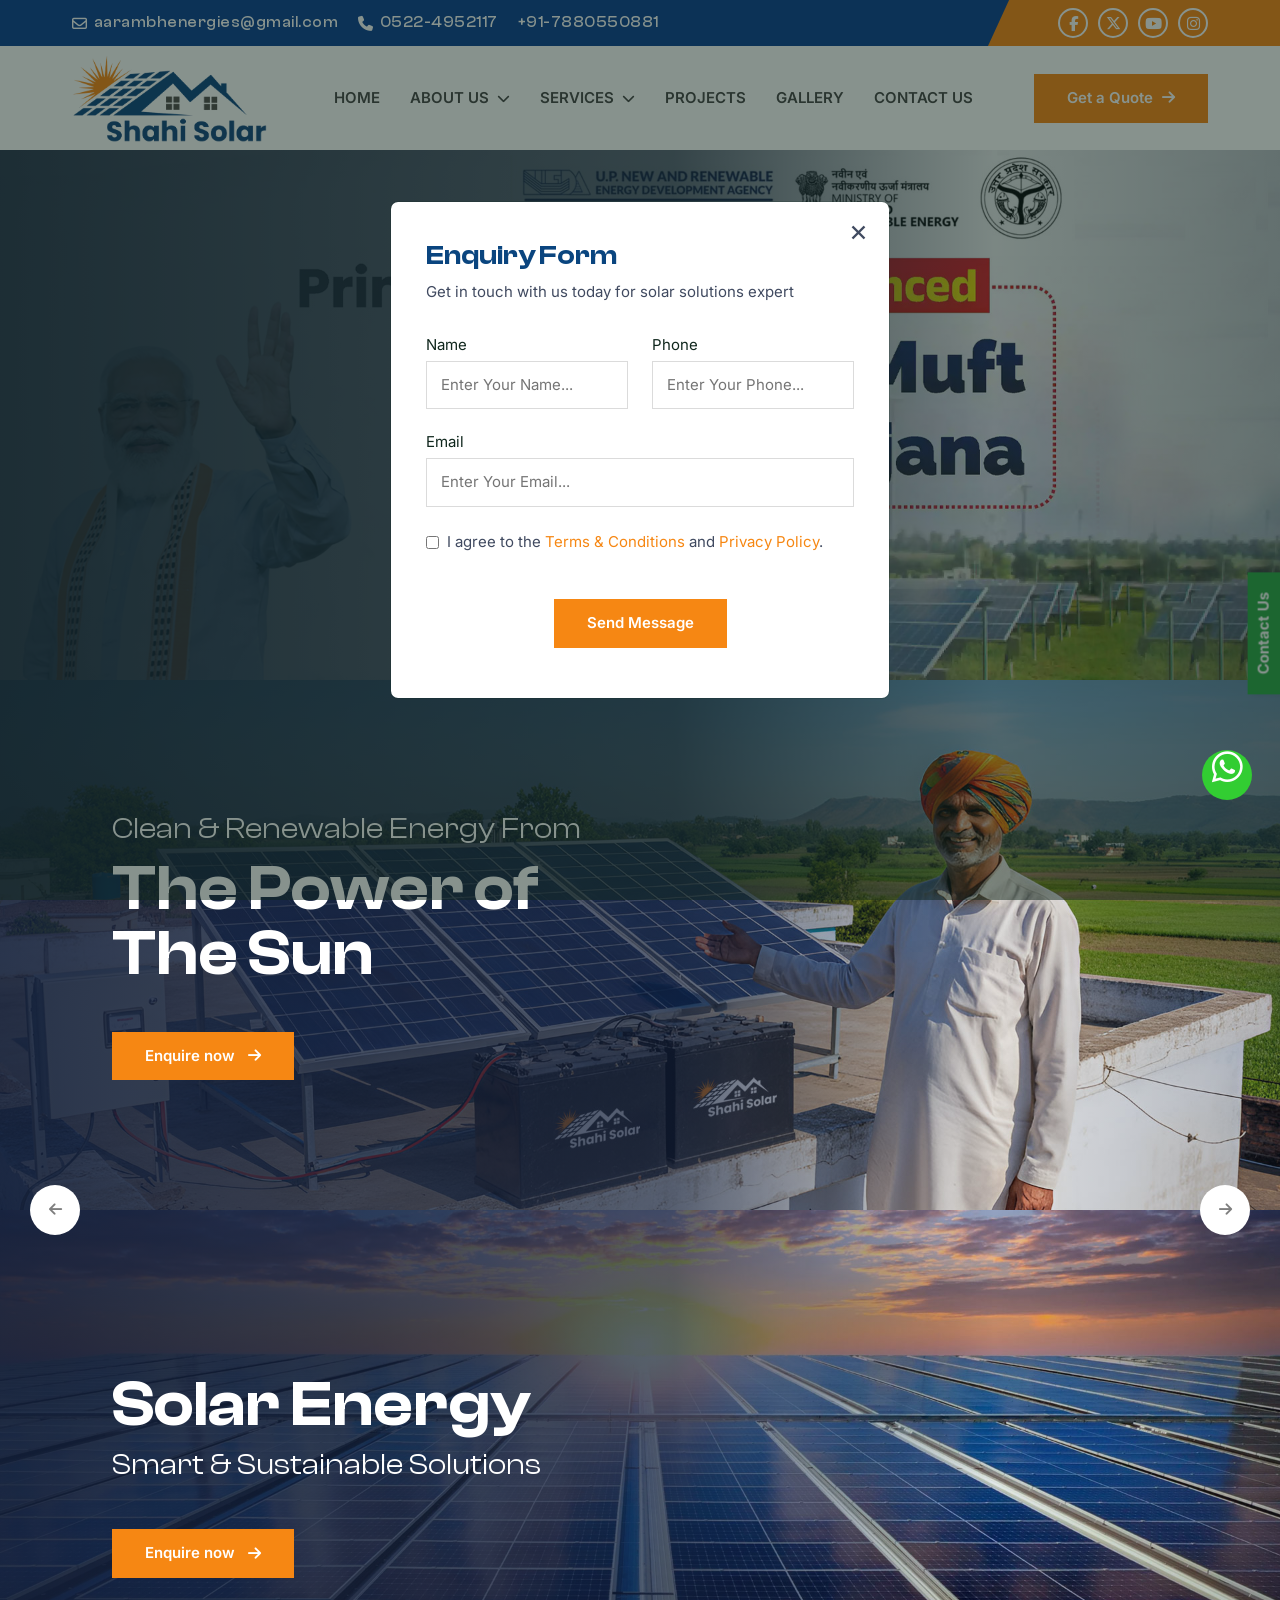
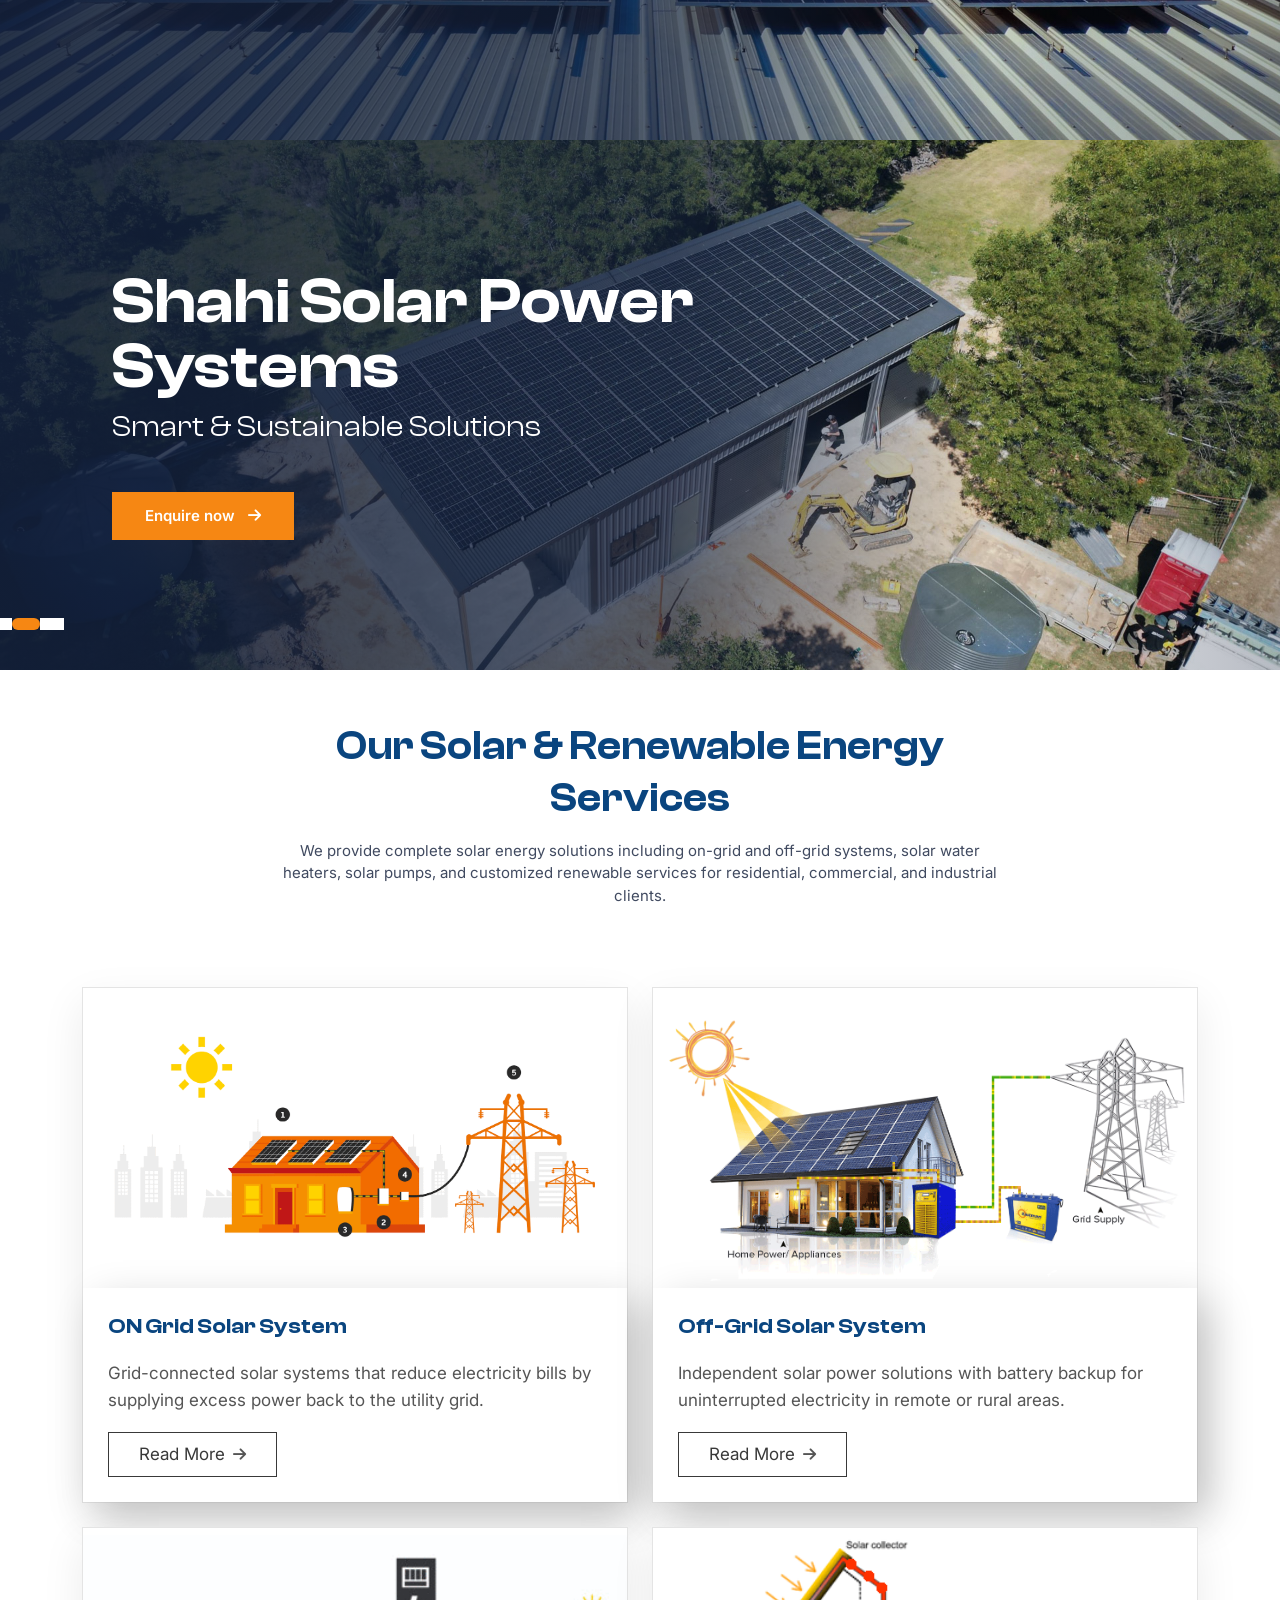
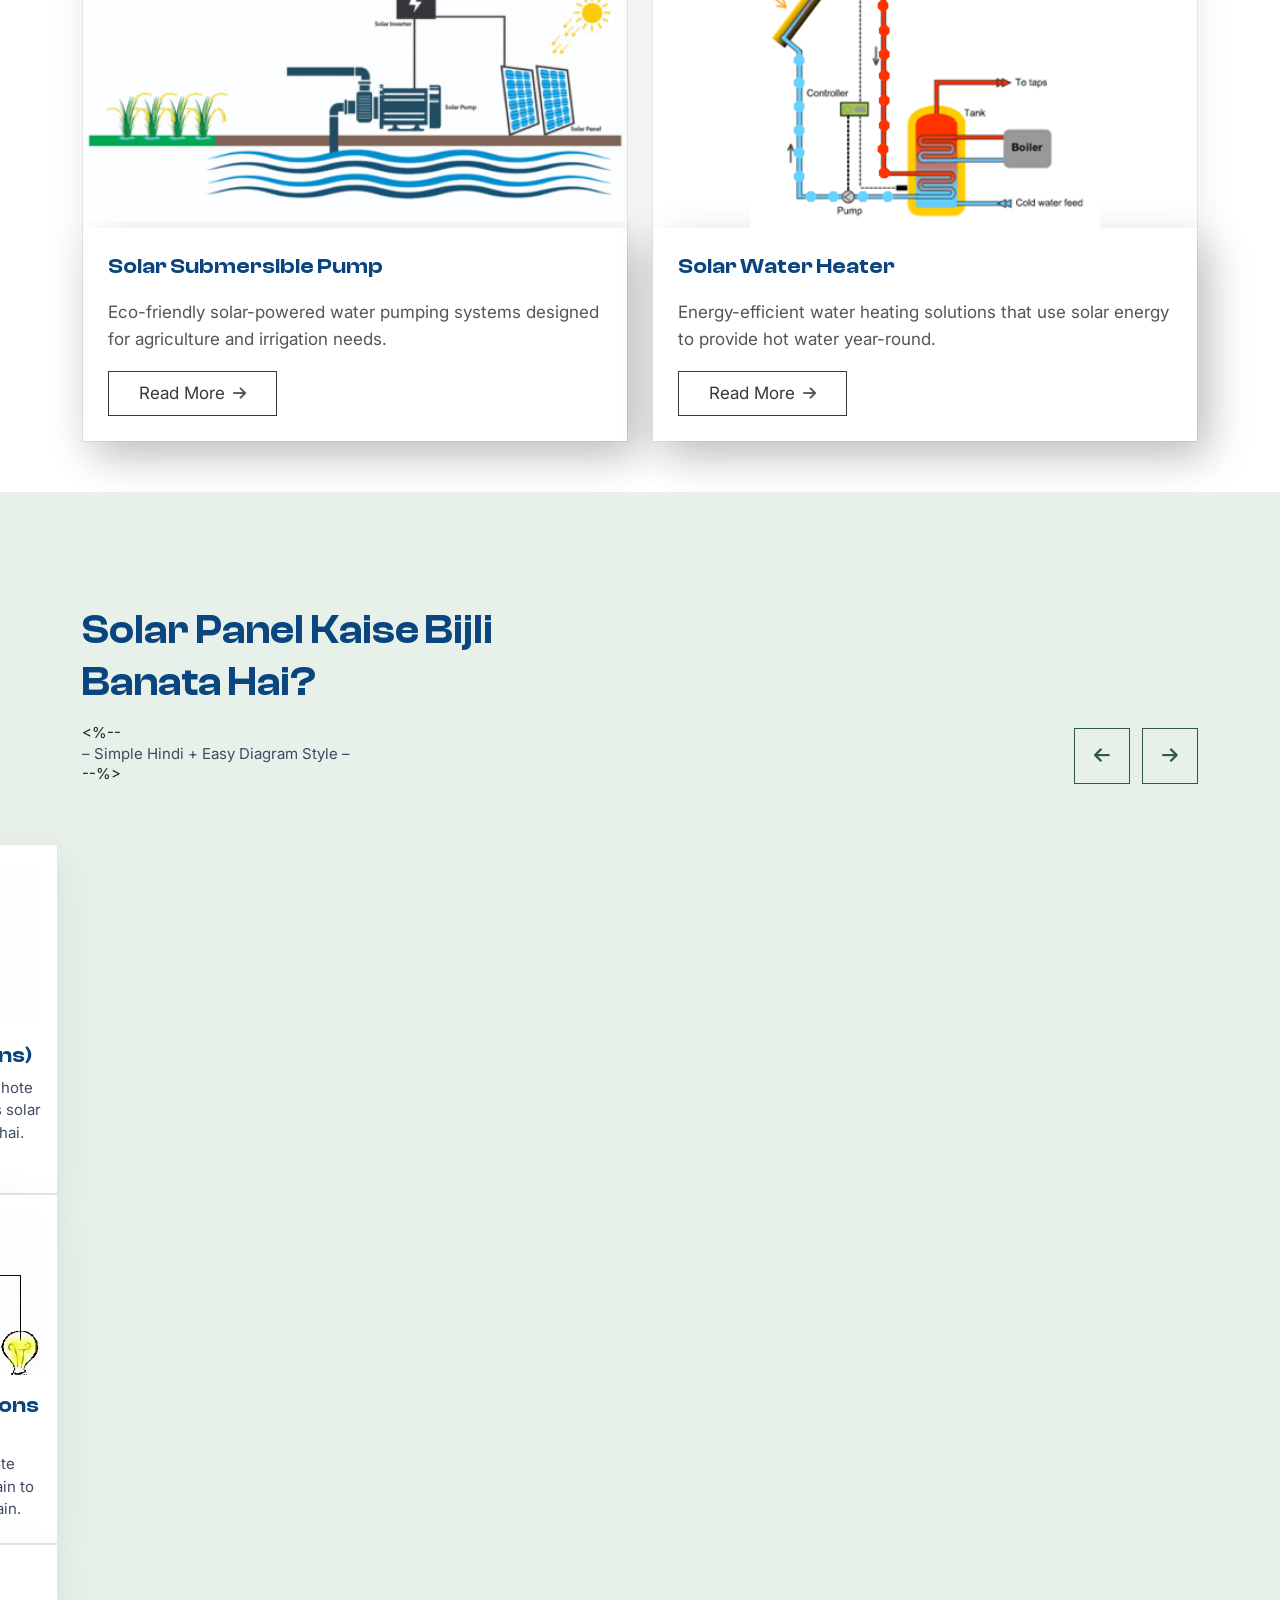
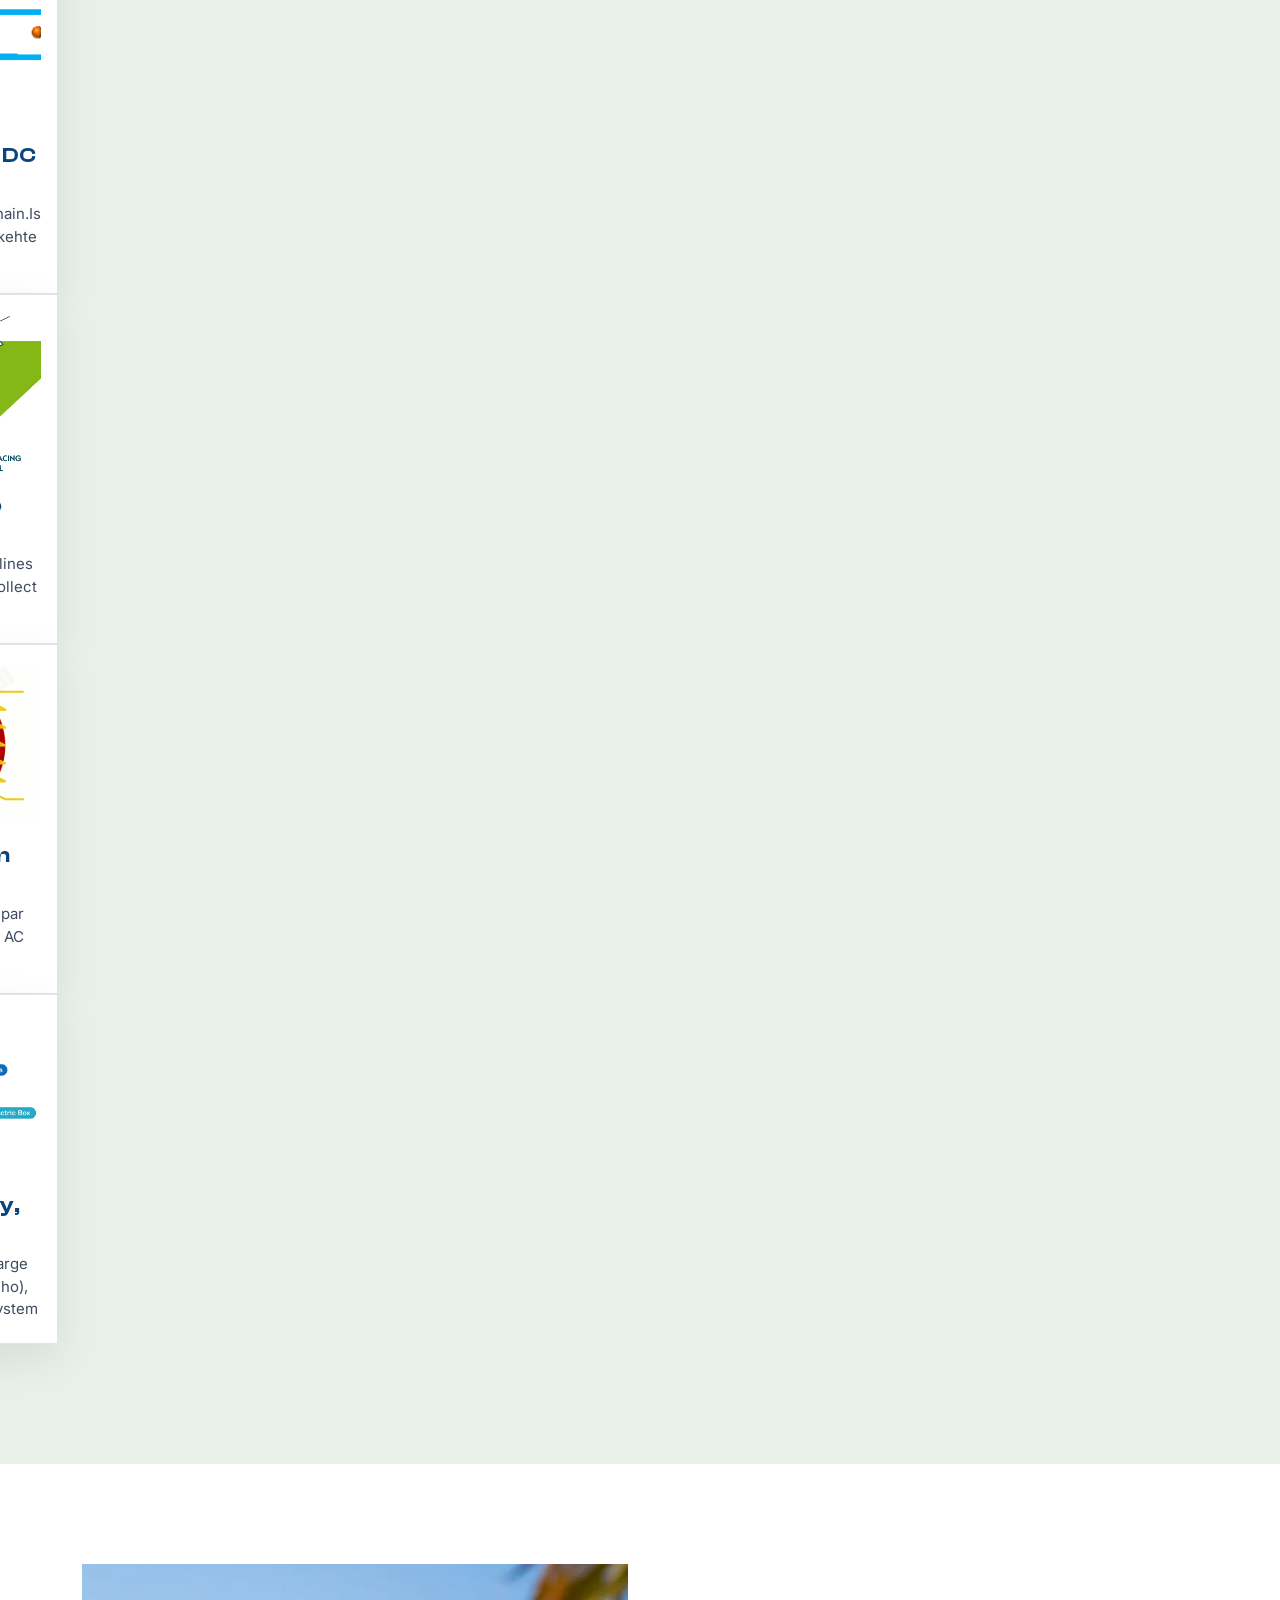
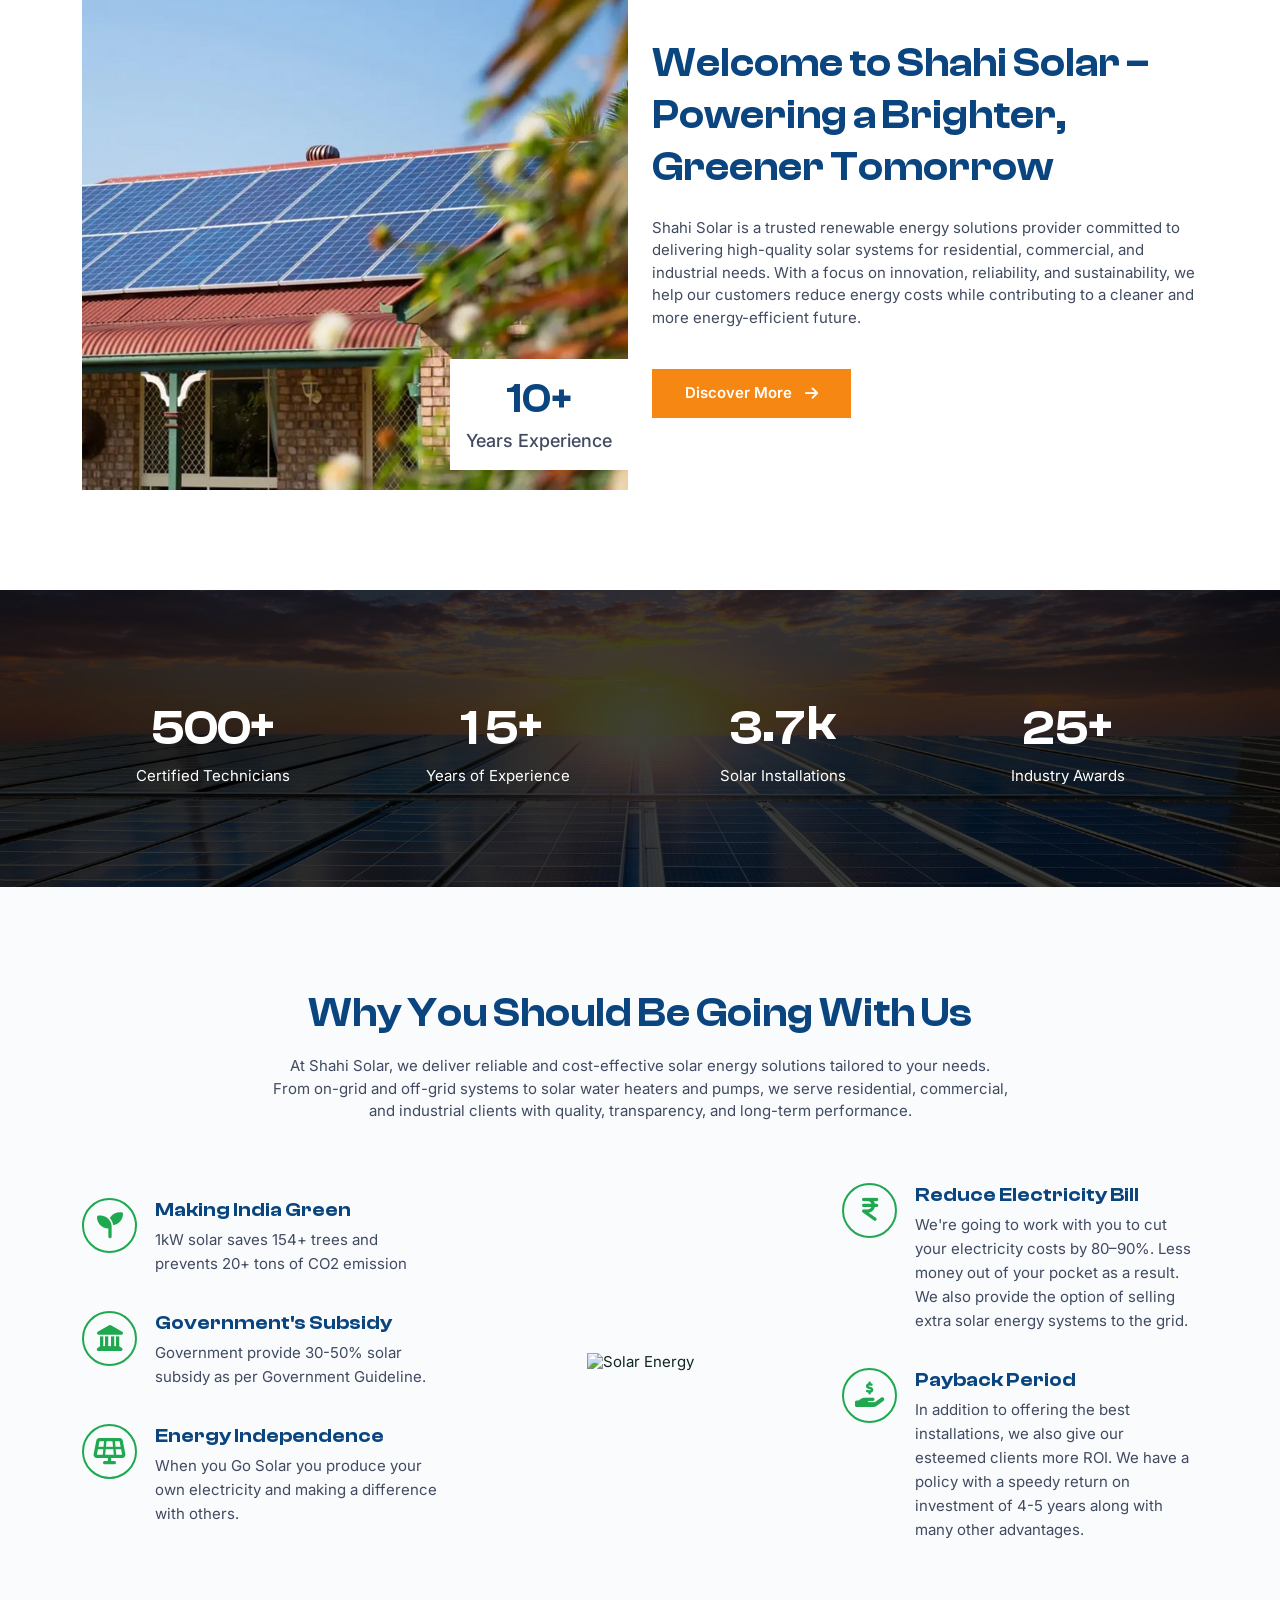
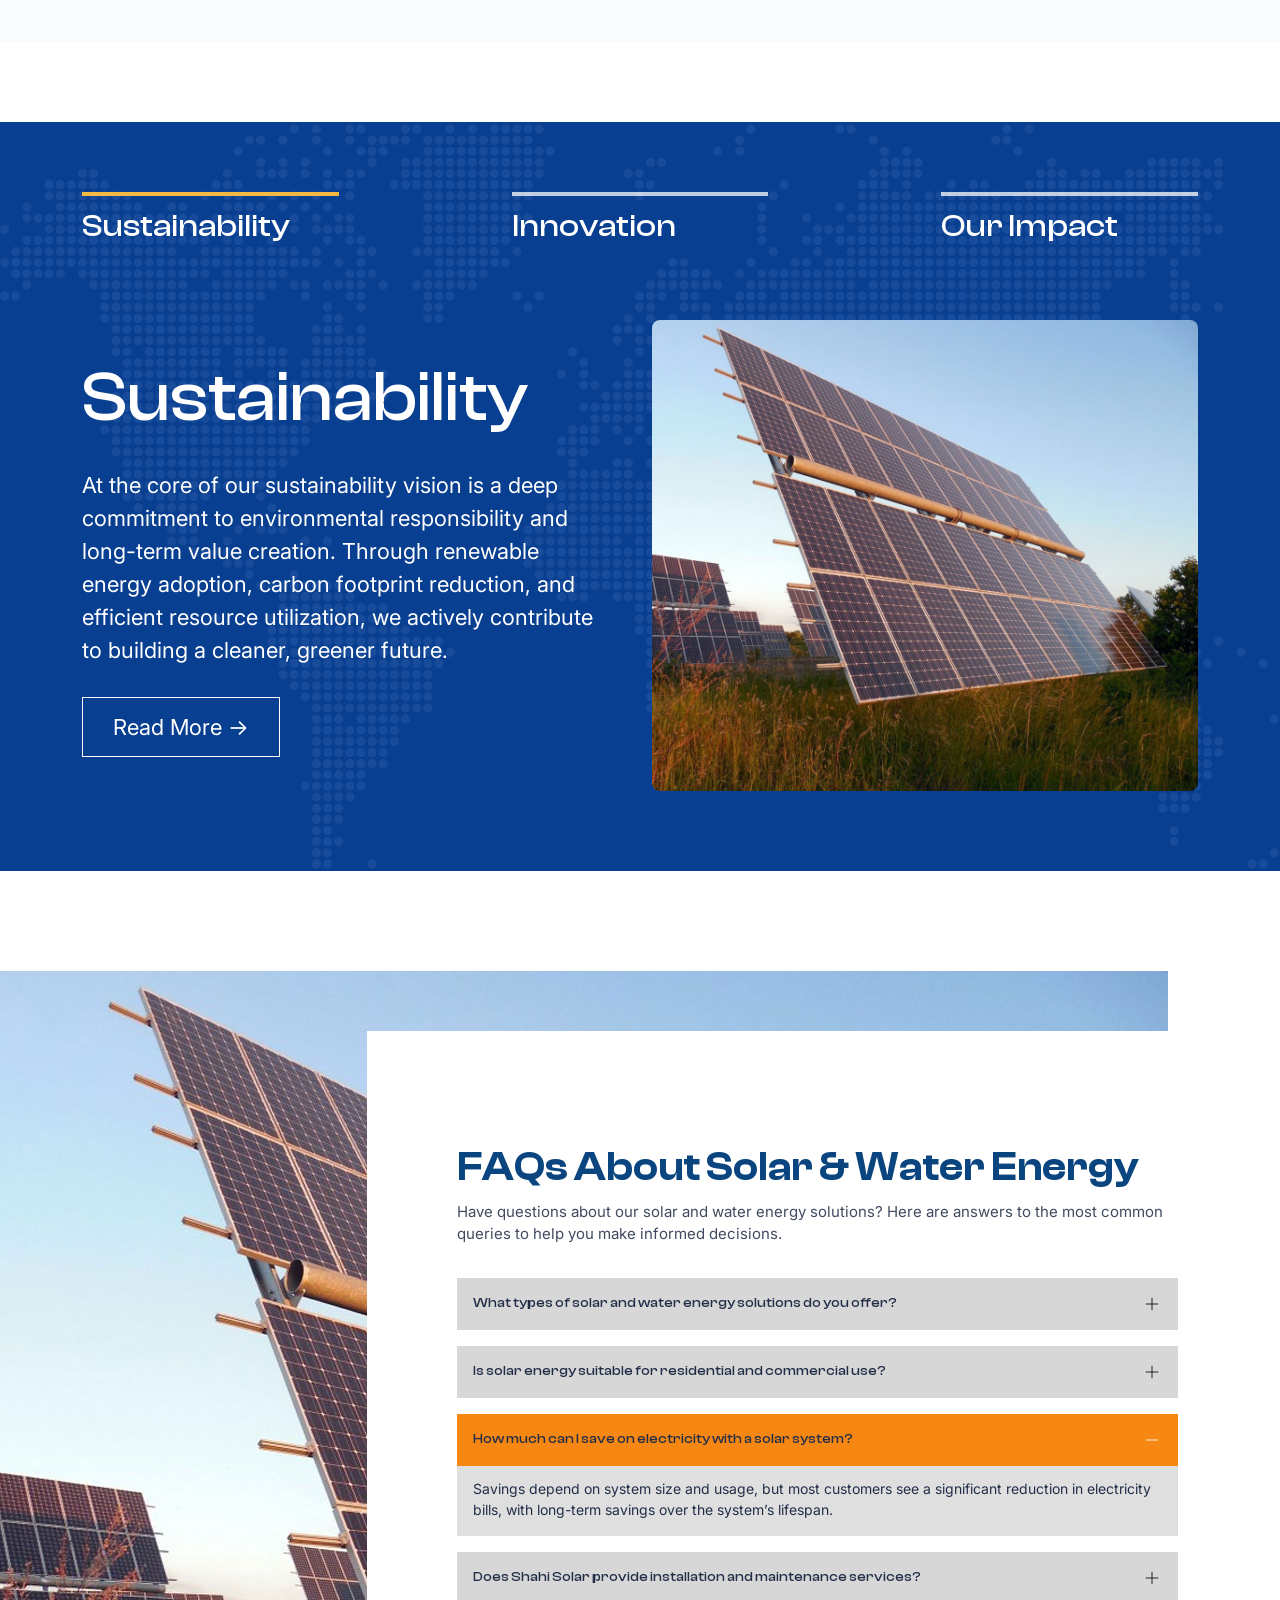
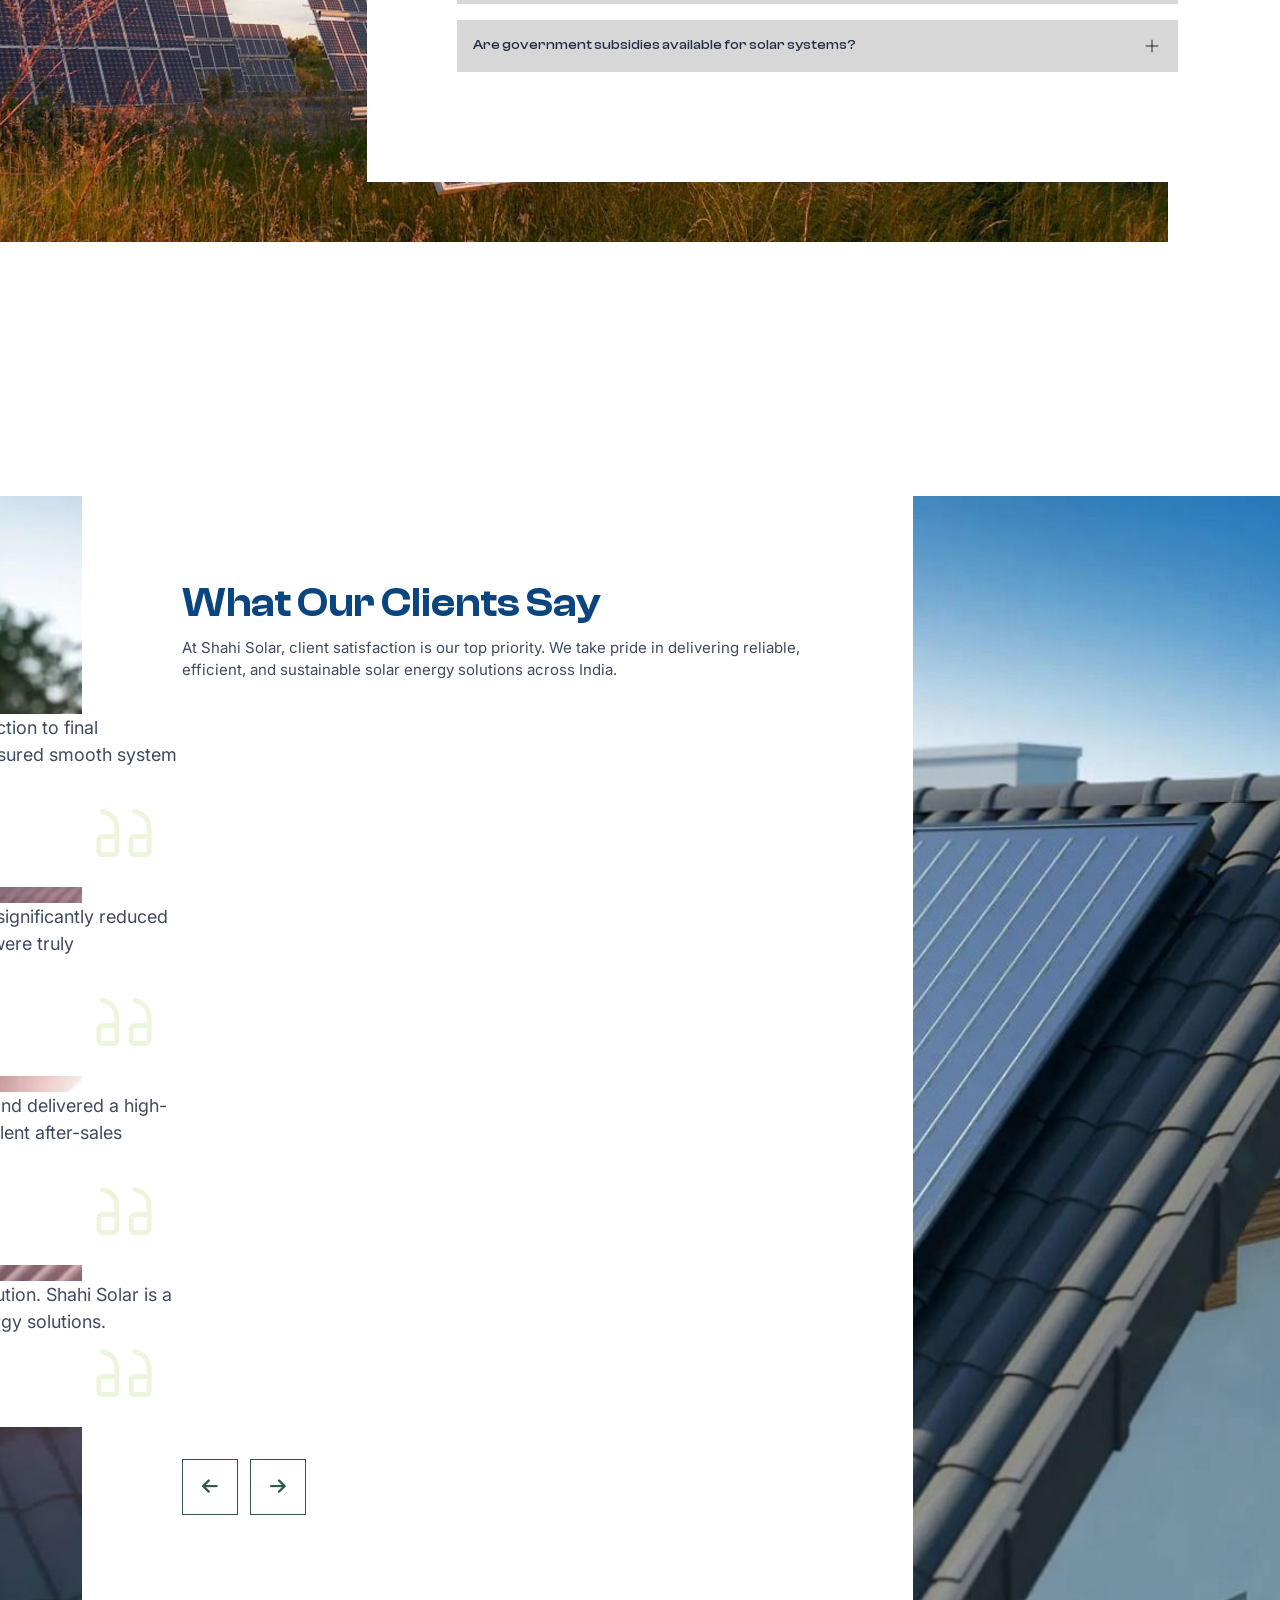
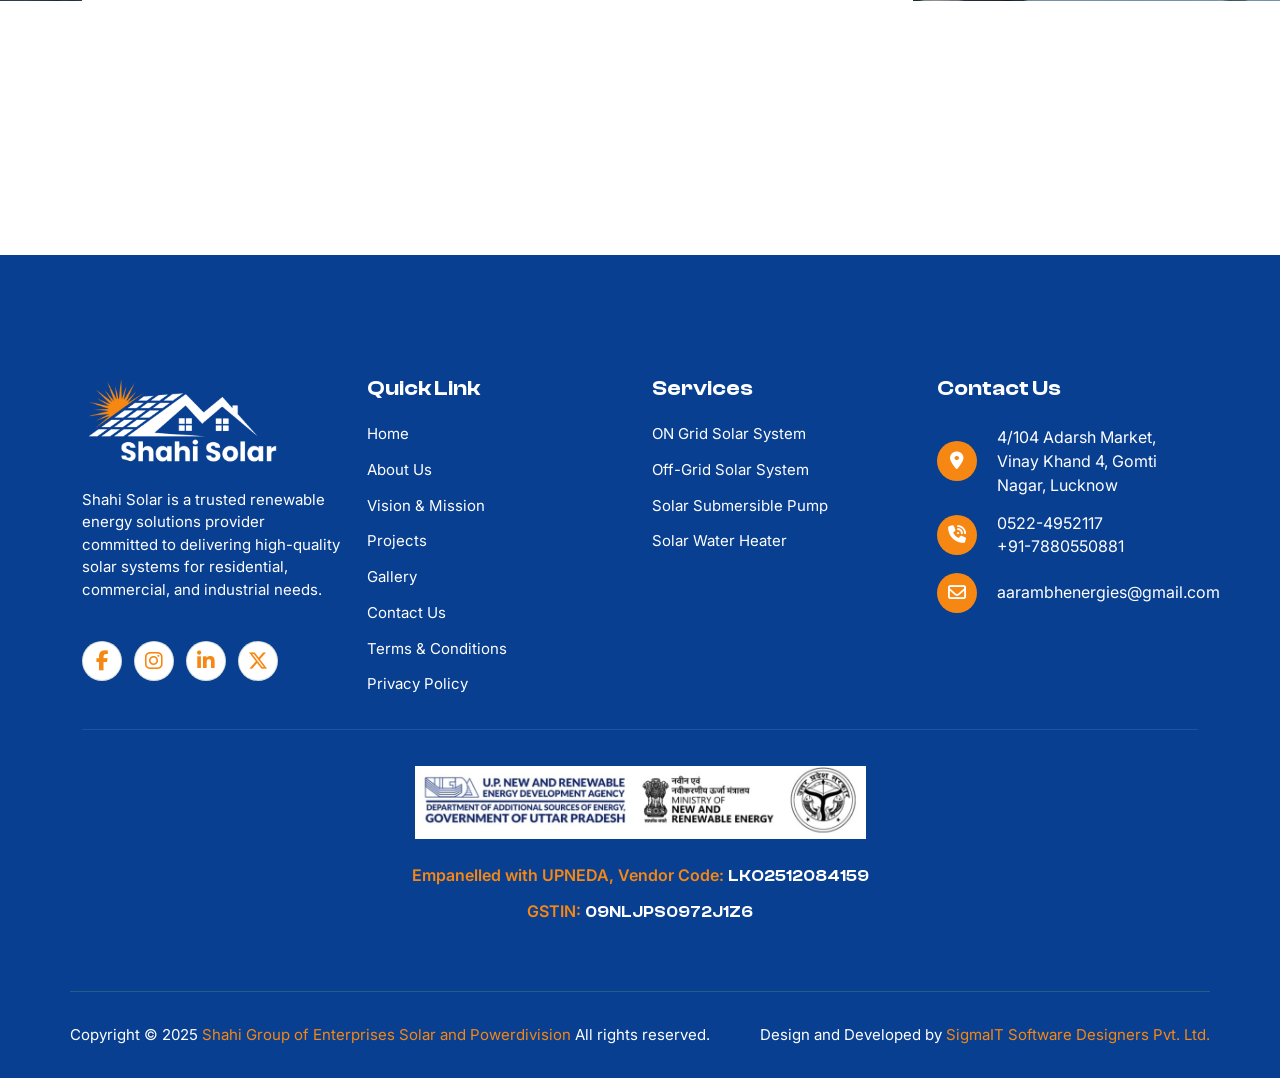
==== index.html @ 545a9888 "Rename Index.html to index.html" ====
﻿
<head>

    <meta charset="utf-8">

    <meta name="viewport"
          content="width=device-width, initial-scale=1">

    <title>Shahi Solar</title>

    <link rel="shortcut icon"
          href="assets/images/logo/logo.png"
          type="image/x-icon">


    <!-- CSS -->
    <link rel="stylesheet"
          href="assets/fonts/tabler.min.css">

    <link rel="stylesheet"
          href="assets/css/swiper.min.css">

    <link rel="stylesheet"
          href="assets/css/odometer.min.css">

    <link rel="stylesheet"
          href="assets/css/magnific-popup.css">

    <link rel="stylesheet"
          href="assets/css/nice-select2.css">

    <link rel="stylesheet"
          href="assets/css/style.css">


    <!-- Google Font -->
    <link rel="preconnect"
          href="https://fonts.googleapis.com">

    <link rel="preconnect"
          href="https://fonts.gstatic.com"
          crossorigin>

    <link href="https://fonts.googleapis.com/css2?family=Poppins:ital,wght@0,100;0,200;0,300;0,400;0,500;0,600;0,700;0,800;0,900;1,100;1,200;1,300;1,400;1,500;1,600;1,700;1,800;1,900&display=swap"
          rel="stylesheet">


    <!-- Font Awesome -->
    <link rel="stylesheet"
          href="https://cdnjs.cloudflare.com/ajax/libs/font-awesome/6.5.1/css/all.min.css">


    <style>

        button.close {
            position: absolute;
            right: 15px;
            font-size: 30px;
            top: 5px;
            z-index: 9;
        }

    </style>

</head>
<body>
        
      
    <div id="header"></div>
    <div class="left-sidebar-overlay"></div>


    <section class="banner-four position-relative overflow-x-hidden">
        <div class="container-fluid px-0 position-relative">

            <div class="swiper hero4-slider">
                <div class="swiper-wrapper">


                    <div class="swiper-slide" style="background-image: url(assets/images/slider/hero-0.jpg)">
                        <div class="slide-content one">
                            <div class="container">
                                <div class="row">
                                    <div class="col-12 d-flex justify-content-between align-items-end gap-3 flex-wrap flex-sm-nowrap">
                                        <h2 class="subheading-4 order-2 fw-normal order-md-1 fade_up_anim"></h2>
                                    </div>
                                    <div class="col-12">
                                        <h2 class="heading-4 fade_up_anim" data-delay=".3"></h2>
                                    </div>
                                </div>
                            </div>
                        </div>
                    </div>


                    <div class="swiper-slide" style="background-image: url(assets/images/slider/hero-1.jpg)">
                        <div class="slide-content one">
                            <div class="container">
                                <div class="row">
                                    <div class="col-12 d-flex justify-content-between align-items-end gap-3 flex-wrap flex-sm-nowrap">
                                        <h2 class="subheading-4 order-2 fw-normal order-md-1 fade_up_anim">Clean & Renewable Energy From
                                        </h2>
                                    </div>
                                    <div class="col-12">
                                        <h2 class="heading-4 fade_up_anim" data-delay=".3">The Power of<br />
                                            The Sun
                                        </h2>


                                        <br />
                                        <br />
                                        <button class="primary-btn" onclick="$('#enquiryModal').modal('show')">Enquire now <i class="fa-solid fa-arrow-right"></i></button>


                                    </div>
                                </div>
                            </div>
                        </div>
                    </div>




                    <div class="swiper-slide" style="background-image: url(assets/images/slider/hero-2.jpg)">
                        <div class="slide-content two">
                            <div class="container">
                                <div class="row">
                                    <div class="col-12">
                                        <h2 class="heading-4 order-2 order-md-1 fade_up_anim">Solar Energy
                                        </h2>
                                    </div>
                                    <div class="col-12">
                                        <h2 class="subheading-4 fade_up_anim fw-normal" data-delay=".3">Smart & Sustainable Solutions
                                        </h2>
                                        <br />
                                        <br />
                                         <button class="primary-btn" onclick="$('#enquiryModal').modal('show')">Enquire now <i class="fa-solid fa-arrow-right"></i></button>
                                    </div>
                                </div>
                            </div>
                        </div>
                    </div>

                    <div class="swiper-slide" style="background-image: url(assets/images/slider/hero-3.jpg)">
                        <div class="slide-content three">
                            <div class="container">
                                <div class="row">
                                    <div class="col-12 d-flex align-items-center">
                                        <h2 class="heading-4_3 fade_up_anim">Shahi Solar Power<br />
                                            Systems
                                        </h2>
                                    </div>
                                    <div class="col-12">
                                        <h2 class="subheading-4 fade_up_anim fw-normal" data-delay=".3">Smart & Sustainable Solutions
                                        </h2>
                                        <br />
                                        <br />
                                         <button class="primary-btn" onclick="$('#enquiryModal').modal('show')">Enquire now <i class="fa-solid fa-arrow-right"></i></button>
                                    </div>
                                </div>
                            </div>
                        </div>
                    </div>

                </div>

                <div class="hero4-prev">
                    <i class="fa-solid fa-arrow-left"></i>
                </div>
                <div class="hero4-next">
                    <i class="fa-solid fa-arrow-right"></i>
                </div>

            </div>
            <div class="hero4-pagination"></div>

        </div>
    </section>
    <section class="space pb-0">
        <div class="container">
            <div class="row justify-content-center">
                <div class="col-lg-8">
                    <div class="section-title text-center mb-0">
                        <h2 class="mb-2 mb-xl-3 fade_up_anim">Our Solar & Renewable Energy Services</h2>
                        <p class="fade_up_anim" data-delay=".3">
                            We provide complete solar energy solutions including on-grid and off-grid systems,
                          solar water heaters, solar pumps, and customized renewable services for residential,
                          commercial, and industrial clients.
                        </p>
                    </div>
                </div>
            </div>
        </div>
    </section>

    <section class="services-area">
        <div class="container">
            <div class="row g-4">
                <div class="col-lg-6 col-md-6">
                    <div class="service-card">
                        <div class="service-img">
                            <img src="assets/images/services/ongrid.gif" alt="ON Grid Solar System">
                        </div>
                        <div class="service-content">
                            <h4>ON Grid Solar System</h4>
                            <p>
                                Grid-connected solar systems that reduce electricity bills by supplying excess power
                              back to the utility grid.
                            </p>
                            <a href="#" class="service-btn">Read More<i class="fa-solid fa-arrow-right"></i></a>
                        </div>
                    </div>
                </div>
                <div class="col-lg-6 col-md-6">
                    <div class="service-card">
                        <div class="service-img">
                            <img src="assets/images/services/off-grid-2.gif" width="100%" alt="Off Grid Solar System">
                        </div>
                        <div class="service-content">
                            <h4>Off-Grid Solar System</h4>
                            <p>
                                Independent solar power solutions with battery backup for uninterrupted electricity
                              in remote or rural areas.
                            </p>
                            <a href="#" class="service-btn">Read More<i class="fa-solid fa-arrow-right"></i></a>
                        </div>
                    </div>
                </div>
                <div class="col-lg-6 col-md-6">
                    <div class="service-card">
                        <div class="service-img">
                            <img src="assets/images/services/Solar-Water-Pump.gif" alt="Solar Submersible Pump">
                        </div>
                        <div class="service-content">
                            <h4>Solar Submersible Pump</h4>
                            <p>
                                Eco-friendly solar-powered water pumping systems designed for agriculture and irrigation needs.
                            </p>
                            <a href="#" class="service-btn">Read More<i class="fa-solid fa-arrow-right"></i></a>
                        </div>
                    </div>
                </div>
                <div class="col-lg-6 col-md-6">
                    <div class="service-card">
                        <div class="service-img">
                            <img src="assets/images/services/Water-heater.gif" alt="Solar Water Heater">
                        </div>
                        <div class="service-content">
                            <h4>Solar Water Heater</h4>
                            <p>
                                Energy-efficient water heating solutions that use solar energy to provide hot water year-round.
                            </p>
                            <a href="#" class="service-btn">Read More<i class="fa-solid fa-arrow-right"></i></a>
                        </div>
                    </div>
                </div>

            </div>
        </div>
    </section>
    <section class="services" id="services">

        <div class="container">
            <div class="row align-items-end g-3 gx-xl-4 section-title">
                <div class="col-lg-6">
                    <h2 class="mb-3 fade_up_anim">Solar Panel Kaise Bijli Banata Hai?</h2>
                    <%--     <p class="fade_up_anim" data-delay=".3">– Simple Hindi + Easy Diagram Style –</p>--%>
                </div>
                <div class="col-lg-6 d-flex justify-content-end">
                    <div class="btns">
                        <button class="service-prev"><i class="fa-solid fa-arrow-left"></i></button>
                        <button class="service-next"><i class="fa-solid fa-arrow-right"></i></button>

                    </div>
                </div>
            </div>
            <div class="swiper ServiceSwiper">
                <div class="swiper-wrapper">
                    <div class="swiper-slide">
                        <div class="service-card">
                            <img src="assets/images/gif1.gif" alt="" />
                            <h4>Sunlight = Energy (Photons)</h4>
                            <p>Sooraj ki roshni mein energy particles hote hain jise photons kehte hain.Ye photons solar panel par girte hi process shuru hoti hai.</p>

                        </div>
                    </div>
                    <div class="swiper-slide">
                        <div class="service-card">
                            <img src="assets/images/gif2.gif" alt="" />
                            <h4>Solar Cells (Silicon) Electrons Ko Hilate Hain</h4>
                            <p>Solar panel ke andar silicon cells hote hain.Jab photons silicon ko hit karte hain to electrons apni jagah se hilne lagte hain.</p>

                        </div>
                    </div>
                    <div class="swiper-slide">
                        <div class="service-card">
                            <img src="assets/images/gif3.gif" alt="" />
                            <h4>Electrons Ki Movement = DC Electricity</h4>
                            <p>Electrons ek direction mein flow karte hain.Is flow ko hi DC current (Direct Current) kehte hain.</p>

                        </div>
                    </div>
                    <div class="swiper-slide">
                        <div class="service-card">
                            <img src="assets/images/gif4.gif" alt="" />
                            <h4>Metal Grid Current Ko Collect Karta Hai</h4>
                            <p>Solar cell ke upar chhoti-chhoti metal lines (grid) hoti hain.Ye saare electrons ko collect karke wires tak bhej deti hain.</p>

                        </div>
                    </div>
                    <div class="swiper-slide">
                        <div class="service-card">
                            <img src="assets/images/gif5.gif" alt="" />
                            <h4>Inverter DC Ko AC Mein Badalta Hai</h4>
                            <p>Ghar ke saare appliances AC current par chalte hain.Isliye inverter DC ko pure AC mein convert karta hai.</p>

                        </div>
                    </div>
                    <div class="swiper-slide">
                        <div class="service-card">
                            <img src="assets/images/gif6.gif" alt="" />
                            <h4>Electricity Ghar, Battery, Grid Sabko Jaati Hai</h4>
                            <p>Ghar mein supply hota hai, battery charge karta hai (agar hybrid/off-grid system ho), grid mein bheja jata hai (agar on-grid system ho).</p>

                        </div>
                    </div>
                </div>
            </div>
        </div>
    </section>
    <section class="features-6">
        <div class="container">
            <div class="row g-4 align-items-center position-relative">
                <div class="col-lg-5 col-xl-6">
                    <div class="fade_up_anim">
                        <div class="exp-img img-shine">
                            <img src="assets/images/about/about-1.jpg" class="img-fluid" alt="" />
                            <div class="exp-info">
                                <h2 class="display-4 mb-1">10+</h2>
                                <p>Years Experience</p>
                            </div>
                        </div>
                    </div>
                </div>
                <div class="col-lg-7 col-xl-6">
                    <h2 class="mb-3 mb-xl-4 fade_up_anim">Welcome to Shahi Solar – Powering a Brighter, Greener Tomorrow
                    </h2>
                    <p class="mb-4 pb-xl-3 fade_up_anim" data-delay=".3">
                        Shahi Solar is a trusted renewable energy solutions provider committed to delivering
                        high-quality solar systems for residential, commercial, and industrial needs. With a
                        focus on innovation, reliability, and sustainability, we help our customers reduce
                        energy costs while contributing to a cleaner and more energy-efficient future.
                    </p>
                    <a href="About-us.aspx" class="primary-btn">Discover More <i class="fa-solid fa-arrow-right"></i>
                    </a>
                </div>
            </div>
        </div>
    </section>

    <section class="why-choose-2">
        <div class="container">
            <div class="why-counter">
                <div class="row g-3 g-xl-4 align-items-end counter-inner">
                    <div class="col-md-6 col-lg-3">
                        <div class="counter-card">
                            <h2 class="display-3 mb-0">
                                <span id="odometer1" class="odometer fw-semibold" data-count="500"></span>+
                            </h2>
                            <span>Certified Technicians</span>
                        </div>
                    </div>

                    <div class="col-md-6 col-lg-3">
                        <div class="counter-card">
                            <h2 class="display-3 mb-0">
                                <span id="odometer2" class="odometer fw-semibold" data-count="15"></span>+
                            </h2>
                            <span>Years of Experience</span>
                        </div>
                    </div>

                    <div class="col-md-6 col-lg-3">
                        <div class="counter-card">
                            <h2 class="display-3 mb-0">
                                <span id="odometer3" class="odometer fw-semibold" data-count="3.7"></span>k
                            </h2>
                            <span>Solar Installations</span>
                        </div>
                    </div>

                    <div class="col-md-6 col-lg-3">
                        <div class="counter-card">
                            <h2 class="display-3 mb-0">
                                <span id="odometer4" class="odometer fw-semibold" data-count="25"></span>+
                            </h2>
                            <span>Industry Awards</span>
                        </div>
                    </div>
                </div>
            </div>
        </div>
    </section>

    <section class="solar-benefits">
        <div class="container">
            <div class="row justify-content-center">
                <div class="col-lg-8">
                    <div class="section-title text-center">
                        <h2 class="mb-2 mb-xl-3 fade_up_anim">Why You Should Be Going With Us</h2>
                        <p class="fade_up_anim" data-delay=".3">
                            At Shahi Solar, we deliver reliable and cost-effective solar energy solutions tailored to your needs.
                            From on-grid and off-grid systems to solar water heaters and pumps, we serve residential,
                            commercial, and industrial clients with quality, transparency, and long-term performance.
                        </p>
                    </div>
                </div>
            </div>
            <div class="row align-items-center">
                <div class="col-lg-4">
                    <div class="benefit-list">
                        <div class="benefit-item">
                            <div class="benefit-icon">
                                <i class="fa-solid fa-seedling"></i>
                            </div>
                            <div class="benefit-text">
                                <h5>Making India Green</h5>
                                <p>
                                    1kW solar saves 154+ trees and prevents
                                     20+ tons of CO2 emission
                                </p>
                            </div>
                        </div>

                        <div class="benefit-item">
                            <div class="benefit-icon">
                                <i class="fa-solid fa-landmark"></i>
                            </div>
                            <div class="benefit-text">
                                <h5>Government's Subsidy</h5>
                                <p>
                                    Government provide 30-50% solar subsidy
                                     as per Government Guideline.
                                </p>
                            </div>
                        </div>

                        <div class="benefit-item">
                            <div class="benefit-icon">
                                <i class="fa-solid fa-solar-panel"></i>
                            </div>
                            <div class="benefit-text">
                                <h5>Energy Independence</h5>
                                <p>
                                    When you Go Solar you produce your own electricity
                                     and making a difference with others.
                                </p>
                            </div>
                        </div>
                    </div>
                </div>

                <div class="col-lg-4 text-center">
                    <div class="benefit-illustration">
                        <img src="assets/images/about/go-with.gif" alt="Solar Energy">
                    </div>
                </div>

                <div class="col-lg-4">
                    <div class="benefit-list right">
                        <div class="benefit-item">
                            <div class="benefit-icon">
                                <i class="fa-solid fa-indian-rupee-sign"></i>
                            </div>
                            <div class="benefit-text">
                                <h5>Reduce Electricity Bill</h5>
                                <p>
                                    We're going to work with you to cut your electricity costs by 80–90%.
                                     Less money out of your pocket as a result. We also provide the option
                                     of selling extra solar energy systems to the grid.
                                </p>
                            </div>
                        </div>

                        <div class="benefit-item">
                            <div class="benefit-icon">
                                <i class="fa-solid fa-hand-holding-dollar"></i>
                            </div>
                            <div class="benefit-text">
                                <h5>Payback Period</h5>
                                <p>
                                    In addition to offering the best installations, we also give our esteemed
                                     clients more ROI. We have a policy with a speedy return on investment of
                                     4-5 years along with many other advantages.
                                </p>
                            </div>
                        </div>
                    </div>
                </div>

            </div>
        </div>
    </section>






    <section class="our-businesses" hidden>
        <div class="container">
            <div class="row justify-content-center">
                <div class="col-lg-8">
                    <div class="section-title text-center">
                        <h2 class="mb-2 mb-xl-3 fade_up_anim">Our Businesses</h2>
                    </div>
                </div>
            </div>

            <div class="row">
                <div class="col-lg-4 col-md-6">
                    <div class="business-card">
                        <img src="assets/images/services/service-1.png" alt="Solar Power Plants">
                        <div class="business-overlay">
                            <h3>Solar Power<br>
                                Plants</h3>
                            <a href="#" class="explore-btn">explore →</a>
                        </div>
                    </div>
                </div>

                <div class="col-lg-4 col-md-6">
                    <div class="business-card">
                        <img src="assets/images/services/service-2.png" alt="Rooftop Solar">
                        <div class="business-overlay">
                            <h3>Rooftop Solar<br>
                                Solutions</h3>
                            <a href="#" class="explore-btn">explore →</a>
                        </div>
                    </div>
                </div>

                <div class="col-lg-4 col-md-6">
                    <div class="business-card">
                        <img src="assets/images/services/service-3.png" alt="Solar EPC">
                        <div class="business-overlay">
                            <h3>Solar EPC<br>
                                Services</h3>
                            <a href="#" class="explore-btn">explore →</a>
                        </div>
                    </div>
                </div>

                <div class="col-lg-4 col-md-6">
                    <div class="business-card">
                        <img src="assets/images/services/service-4.png" alt="Solar Water Pump">
                        <div class="business-overlay">
                            <h3>Solar Water<br>
                                Pumps</h3>
                            <a href="#" class="explore-btn">explore →</a>
                        </div>
                    </div>
                </div>

                <div class="col-lg-4 col-md-6">
                    <div class="business-card">
                        <img src="assets/images/services/service-1.png" alt="Solar Street Lights">
                        <div class="business-overlay">
                            <h3>Solar Street<br>
                                Lights</h3>
                            <a href="#" class="explore-btn">explore →</a>
                        </div>
                    </div>
                </div>

                <div class="col-lg-4 col-md-6">
                    <div class="business-card">
                        <img src="assets/images/services/service-2.png" alt="O&M Services">
                        <div class="business-overlay">
                            <h3>Operation &<br>
                                Maintenance</h3>
                            <a href="#" class="explore-btn">explore →</a>
                        </div>
                    </div>
                </div>
            </div>

        </div>
    </section>



    <section class="business-showcase" hidden>
        <div class="container-fluid">
            <div class="row align-items-center">

                <div class="col-lg-8">
                    <div class="business-content">
                        <span class="section-tag">OUR SERVICES</span>

                        <h2 id="businessTitle">On Grid Solar System</h2>

                        <p id="businessText">
                            On-grid solar systems are connected to the electricity grid, helping you significantly
                            reduce power bills by exporting excess solar energy.
                        </p>

                        <a href="#" class="read-more-btn">Read More →</a>
                    </div>
                </div>

                <div class="col-lg-4">
                    <ul class="business-menu">

                        <li class="active"
                            data-title="On Grid Solar System"
                            data-text="On-grid solar systems are connected to the electricity grid, helping you significantly reduce power bills by exporting excess solar energy."
                            data-bg="assets/images/slider/hero-1.jpg">On Grid Solar System
                        </li>

                        <li data-title="Off Grid Solar System"
                            data-text="Off-grid solar systems operate independently with battery backup, providing uninterrupted power supply for remote and rural locations."
                            data-bg="assets/images/slider/hero-2.jpg">Off Grid Solar System
                        </li>

                        <li data-title="Solar Pump"
                            data-text="Solar submersible pumps are eco-friendly water pumping solutions ideal for agriculture, irrigation, and rural water supply needs."
                            data-bg="assets/images/slider/hero-3.jpg">Solar Pump
                        </li>

                        <li data-title="Solar Water Heater"
                            data-text="Solar water heaters use sunlight to heat water efficiently, reducing electricity consumption and providing hot water throughout the year."
                            data-bg="assets/images/slider/hero-1.jpg">Solar Water Heater
                        </li>

                    </ul>
                </div>

            </div>
        </div>
    </section>

    <script>
        const businessSection = document.querySelector('.business-showcase');
        const businessMenuItems = document.querySelectorAll('.business-menu li');
        const businessTitle = document.getElementById('businessTitle');
        const businessText = document.getElementById('businessText');

        // default background
        businessSection.style.backgroundImage = "url('assets/images/slider/hero-1.jpg')";

        businessMenuItems.forEach(item => {
            item.addEventListener('mouseenter', () => {

                businessMenuItems.forEach(li => li.classList.remove('active'));
                item.classList.add('active');

                businessTitle.textContent = item.getAttribute('data-title');
                businessText.textContent = item.getAttribute('data-text');
                businessSection.style.backgroundImage =
                    `url('${item.getAttribute('data-bg')}')`;
            });
        });
    </script>



    <section class="impact-section">
        <div class="container">
            <div class="impact-tabs">
                <span class="impact-tab active"
                    data-title="Sustainability"
                    data-text="At the core of our sustainability vision is a deep commitment to environmental responsibility and long-term value creation. Through renewable energy adoption, carbon footprint reduction, and efficient resource utilization, we actively contribute to building a cleaner, greener future."
                    data-img="assets/images/services/on-grid.jpg">Sustainability
                </span>

                <span class="impact-tab"
                    data-title="Innovation"
                    data-text="Innovation drives everything we do. By investing in cutting-edge technologies, smart energy systems, and advanced engineering solutions, we continuously improve efficiency, reliability, and scalability. Our focus on research and development enables us to deliver future-ready."
                    data-img="assets/images/services/Green-Hydrogen.jpg">Innovation
                </span>

                <span class="impact-tab"
                    data-title="Our Impact"
                    data-text="Our impact extends beyond energy generation. We create employment opportunities, strengthen local economies, and support skill development through large-scale renewable projects. By partnering with communities and stakeholders, we help build a self-reliant India."
                    data-img="assets/images/services/solar-pump2.jpg">Our Impact
                </span>
            </div>

            <div class="row align-items-center">
                <div class="col-lg-6">
                    <div class="impact-content">
                        <h2 id="impactTitle">Sustainability</h2>
                        <p id="impactText">
                            At the core of our sustainability vision is a deep commitment to environmental responsibility
                             and long-term value creation. Through renewable energy adoption, carbon footprint reduction,
                             and efficient resource utilization, we actively contribute to building a cleaner, greener
                             future. 
                        </p>

                        <a href="#" class="impact-btn">Read More →</a>
                    </div>
                </div>
                <div class="col-lg-6">
                    <div class="impact-image">
                        <img id="impactImage" src="assets/images/services/on-grid.jpg" alt="Impact">
                    </div>
                </div>

            </div>
        </div>
    </section>
    <script>
        const impactTabs = document.querySelectorAll('.impact-tab');
        const impactTitle = document.getElementById('impactTitle');
        const impactText = document.getElementById('impactText');
        const impactImage = document.getElementById('impactImage');

        impactTabs.forEach(tab => {
            tab.addEventListener('mouseenter', () => {

                impactTabs.forEach(t => t.classList.remove('active'));
                tab.classList.add('active');

                impactTitle.textContent = tab.getAttribute('data-title');
                impactText.textContent = tab.getAttribute('data-text');
                impactImage.src = tab.getAttribute('data-img');
            });
        });
    </script>

    <section class="empower img-shine" style="background: url('assets/images/services/on-grid.jpg') no-repeat left top;" hidden>
        <div class="container">
            <div class="row">
                <div class="col-md-10 col-lg-8 offset-md-2 offset-lg-4">
                    <div class="reveal reveal--right reveal--overlay overflow-hidden">
                        <div class="empower-card">
                            <h2 class="mb-3 fade_up_anim">ON Grid Solar System</h2>
                            <p class="mb-4 pb-lg-5 fade_up_anim" data-delay=".3">
                                An On-Grid Solar System is a solar power setup that is directly connected to the public electricity grid.
                                 It allows users to generate electricity from solar panels during the day and use grid power when solar
                                 generation is insufficient, ensuring a continuous and reliable power supply.
                            </p>
                            <a href="#" class="read-more-three">Read More <i class="fa-solid fa-arrow-right"></i>
                            </a>
                        </div>
                    </div>
                </div>
            </div>
        </div>
    </section>

    <section class="empower2 img-shine" style="background: url('assets/images/services/Green-Hydrogen.jpg') no-repeat right top;" hidden>
        <div class="container">
            <div class="row">
                <div class="col-md-10 col-lg-8">
                    <div class="reveal reveal--right reveal--overlay overflow-hidden">
                        <div class="empower-card">
                            <h2 class="mb-3 fade_up_anim">Off-Grid Solar Power System</h2>
                            <p class="mb-4 pb-lg-5 fade_up_anim" data-delay=".3">
                                An Off-Grid Solar Power System operates independently of the public electricity grid, making it an ideal
                                 solution for remote areas and locations with unreliable or no grid access. This system generates electricity
                                 using solar panels and stores excess energy in batteries for use during nighttime or cloudy conditions.
                            </p>
                            <a href="#" class="read-more-three">Read More <i class="fa-solid fa-arrow-right"></i>
                            </a>
                        </div>
                    </div>
                </div>
            </div>
        </div>
    </section>
    <section class="empower img-shine" style="background: url('assets/images/services/solar-pump2.jpg') no-repeat left top;" hidden>
        <div class="container">
            <div class="row">
                <div class="col-md-10 col-lg-8 offset-md-2 offset-lg-4">
                    <div class="reveal reveal--right reveal--overlay overflow-hidden">
                        <div class="empower-card">
                            <h2 class="mb-3 fade_up_anim">Solar Submersible Pump</h2>
                            <p class="mb-4 pb-lg-5 fade_up_anim" data-delay=".3">
                                A Solar Submersible Pump is an energy-efficient water pumping solution powered by solar energy, designed
                                 especially for agricultural, residential, and rural water supply applications. The pump operates using
                                 electricity generated from solar panels, eliminating dependence on grid.
                            </p>
                            <a href="#" class="read-more-three">Read More <i class="fa-solid fa-arrow-right"></i>
                            </a>
                        </div>
                    </div>
                </div>
            </div>
        </div>
    </section>
    <section class="empower2 img-shine" style="background: url('assets/images/services/solar-water-heater.jpg') no-repeat right top;" hidden>
        <div class="container">
            <div class="row">
                <div class="col-md-10 col-lg-8">
                    <div class="reveal reveal--right reveal--overlay overflow-hidden">
                        <div class="empower-card">
                            <h2 class="mb-3 fade_up_anim">Solar Water Heater</h2>
                            <p class="mb-4 pb-lg-5 fade_up_anim" data-delay=".3">
                                A Solar Water Heater is an eco-friendly system that uses sunlight to heat water for domestic, commercial,
                                 and industrial use. It captures solar energy through collectors and transfers the heat to water stored
                                 in an insulated tank, providing hot water without relying on electricity or fossil fuels.
                            </p>
                            <a href="#" class="read-more-three">Read More <i class="fa-solid fa-arrow-right"></i>
                            </a>
                        </div>
                    </div>
                </div>
            </div>
        </div>
    </section>
    <section class="recent faq-2 img-shine">
        <div class="container">
            <div class="row">
                <div class="col-lg-10 offset-lg-2 col-xl-9 offset-xl-3 col-xxl-8 offset-xxl-3">
                    <div class="">
                        <div class="faq-content no-cta">
                            <h2 class="fade_up_anim">FAQs About Solar & Water Energy</h2>
                            <p class="pb-lg-2 mb-3 mb-xl-4 fade_up_anim" data-delay=".3">
                                Have questions about our solar and water energy solutions? Here are answers to
                                the most common queries to help you make informed decisions.
                            </p>

                            <div class="accordion d-flex flex-column gap-3 gap-xxl-4" id="accordionExample">
                                <div class="accordion-item">
                                    <h2 class="accordion-header">
                                        <button class="accordion-button collapsed"
                                            type="button"
                                            data-bs-toggle="collapse"
                                            data-bs-target="#collapseOne"
                                            aria-expanded="false"
                                            aria-controls="collapseOne">
                                            What types of solar and water energy solutions do you offer?
                                        </button>
                                    </h2>
                                    <div id="collapseOne"
                                        class="accordion-collapse collapse"
                                        data-bs-parent="#accordionExample">
                                        <div class="accordion-body">
                                            <p>
                                                We offer on-grid and off-grid solar systems, solar water heaters,
                                                solar submersible pumps, and customized renewable energy solutions
                                                for residential, commercial, and agricultural use.
                                            </p>
                                        </div>
                                    </div>
                                </div>

                                <div class="accordion-item">
                                    <h2 class="accordion-header">
                                        <button class="accordion-button collapsed"
                                            type="button"
                                            data-bs-toggle="collapse"
                                            data-bs-target="#collapseTwo"
                                            aria-expanded="false"
                                            aria-controls="collapseTwo">
                                            Is solar energy suitable for residential and commercial use?
                                        </button>
                                    </h2>
                                    <div id="collapseTwo"
                                        class="accordion-collapse collapse"
                                        data-bs-parent="#accordionExample">
                                        <div class="accordion-body">
                                            <p>
                                                Yes, solar energy systems are suitable for homes, offices, factories,
                                                and institutions. Our solutions are designed to meet varying energy
                                                demands efficiently and cost-effectively.
                                            </p>
                                        </div>
                                    </div>
                                </div>

                                <div class="accordion-item">
                                    <h2 class="accordion-header">
                                        <button class="accordion-button"
                                            type="button"
                                            data-bs-toggle="collapse"
                                            data-bs-target="#collapseThree"
                                            aria-expanded="true"
                                            aria-controls="collapseThree">
                                            How much can I save on electricity with a solar system?
                                        </button>
                                    </h2>
                                    <div id="collapseThree"
                                        class="accordion-collapse collapse show"
                                        data-bs-parent="#accordionExample">
                                        <div class="accordion-body">
                                            <p>
                                                Savings depend on system size and usage, but most customers see a
                                                significant reduction in electricity bills, with long-term savings
                                                over the system’s lifespan.
                                            </p>
                                        </div>
                                    </div>
                                </div>

                                <div class="accordion-item">
                                    <h2 class="accordion-header">
                                        <button class="accordion-button collapsed"
                                            type="button"
                                            data-bs-toggle="collapse"
                                            data-bs-target="#collapseFour"
                                            aria-expanded="false"
                                            aria-controls="collapseFour">
                                            Does Shahi Solar provide installation and maintenance services?
                                        </button>
                                    </h2>
                                    <div id="collapseFour"
                                        class="accordion-collapse collapse"
                                        data-bs-parent="#accordionExample">
                                        <div class="accordion-body">
                                            <p>
                                                Yes, Shahi Solar offers complete services including site assessment,
                                                system design, professional installation, and reliable after-sales
                                                maintenance support.
                                            </p>
                                        </div>
                                    </div>
                                </div>

                                <div class="accordion-item">
                                    <h2 class="accordion-header">
                                        <button class="accordion-button collapsed"
                                            type="button"
                                            data-bs-toggle="collapse"
                                            data-bs-target="#collapseFive"
                                            aria-expanded="false"
                                            aria-controls="collapseFive">
                                            Are government subsidies available for solar systems?
                                        </button>
                                    </h2>
                                    <div id="collapseFive"
                                        class="accordion-collapse collapse"
                                        data-bs-parent="#accordionExample">
                                        <div class="accordion-body">
                                            <p>
                                                Yes, government subsidies and net-metering benefits may be available
                                                as per applicable policies. Our team assists customers with guidance
                                                and documentation.
                                            </p>
                                        </div>
                                    </div>
                                </div>
                            </div>
                        </div>
                    </div>
                </div>
            </div>
        </div>
    </section>
    <section class="testimonial pt-120 pb-120 img-shine">
        <div class="container">
            <div class="row">
                <div class="col-lg-10 col-xl-9 col-xxl-8">
                    <div class="reveal reveal--overlay">
                        <div class="testimonial-inner">
                            <h2 class="fade_up_anim">What Our Clients Say</h2>
                            <p class="mb-4 pb-lg-2 fade_up_anim" data-delay=".3">
                                At Shahi Solar, client satisfaction is our top priority. We take pride in delivering
                                reliable, efficient, and sustainable solar energy solutions across India.
                            </p>

                            <div class="swiper clientSwiper">
                                <div class="swiper-wrapper">
                                    <div class="swiper-slide">
                                        <div class="testimonial-card">
                                            <p class="mt-3 pb-2 mb-3 mb-lg-4">
                                                Shahi Solar provided excellent service from site inspection to final
                                                installation. The team was professional, timely, and ensured smooth
                                                system performance.
                                            </p>
                                            <div class="d-flex gap-3 align-items-center">
                                                <img width="60" height="60" src="assets/images/client-1.png" alt="" />
                                                <div>
                                                    <h5 class="mb-1">Rajesh Kumar</h5>
                                                    <span>Residential Client</span>
                                                </div>
                                            </div>
                                            <img class="quote" src="assets/images/quote.png" alt="" />
                                        </div>
                                    </div>

                                    <div class="swiper-slide">
                                        <div class="testimonial-card">
                                            <p class="mt-3 pb-2 mb-3 mb-lg-4">
                                                The on-grid solar system installed by Shahi Solar has significantly
                                                reduced our electricity bills. Their guidance and transparency were
                                                truly commendable.
                                            </p>
                                            <div class="d-flex gap-3 align-items-center">
                                                <img width="60" height="60" src="assets/images/client-1.png" alt="" />
                                                <div>
                                                    <h5 class="mb-1">Anita Verma</h5>
                                                    <span>Home Owner</span>
                                                </div>
                                            </div>
                                            <img class="quote" src="assets/images/quote.png" alt="" />
                                        </div>
                                    </div>

                                    <div class="swiper-slide">
                                        <div class="testimonial-card">
                                            <p class="mt-3 pb-2 mb-3 mb-lg-4">
                                                Shahi Solar demonstrated strong technical expertise and delivered a
                                                high-quality solar solution for our commercial facility. Excellent
                                                after-sales support.
                                            </p>
                                            <div class="d-flex gap-3 align-items-center">
                                                <img width="60" height="60" src="assets/images/client-1.png" alt="" />
                                                <div>
                                                    <h5 class="mb-1">Amit Singh</h5>
                                                    <span>Commercial Client</span>
                                                </div>
                                            </div>
                                            <img class="quote" src="assets/images/quote.png" alt="" />
                                        </div>
                                    </div>

                                    <div class="swiper-slide">
                                        <div class="testimonial-card">
                                            <p class="mt-3 pb-2 mb-3 mb-lg-4">
                                                Reliable team, quality solar products, and timely execution. Shahi
                                                Solar is a trusted partner for sustainable and cost-effective energy
                                                solutions.
                                            </p>
                                            <div class="d-flex gap-3 align-items-center">
                                                <img width="60" height="60" src="assets/images/client-1.png" alt="" />
                                                <div>
                                                    <h5 class="mb-1">Suresh Patel</h5>
                                                    <span>Industrial Client</span>
                                                </div>
                                            </div>
                                            <img class="quote" src="assets/images/quote.png" alt="" />
                                        </div>
                                    </div>
                                </div>
                            </div>

                            <div class="btns-client mt-4 pt-lg-2">
                                <button class="client-prev"><i class="fa-solid fa-arrow-left"></i></button>
                                <button class="client-next"><i class="fa-solid fa-arrow-right"></i></button>
                            </div>
                        </div>

                    </div>
                </div>
            </div>
        </div>
    </section>











    <div class="modal fade" id="enquiryModal" tabindex="-1" role="dialog" aria-hidden="true">
        <div class="modal-dialog modal-dialog-centered">
            <div class="modal-content">

                <div class="modal-body">
                    <button onclick="$('#enquiryModal').modal('hide')" class="close">
                        <span>&times;</span>
                    </button>

                    <div class="contact-form reveal reveal--top">
                        <div class="contact-title">
                            <h3 class="fade_up_anim">Enquiry Form</h3>
                            <p class="mb-3 pb-lg-3 fade_up_anim">
                                Get in touch with us today for solar solutions expert
                            </p>
                        </div>

                        <form id="enquery-form">
                            <div class="row g-3 g-lg-4">

                                <div class="col-md-6">
                                    <label>Name</label>
                                    <input name="user_name" placeholder="Enter Your Name..." required>
                                </div>

                                <div class="col-md-6">
                                    <label>Phone</label>
                                    <input name="contact_number" type="number" placeholder="Enter Your Phone..." required>
                                </div>

                                <div class="col-md-12">
                                    <label>Email</label>
                                    <input name="user_email" type="email" placeholder="Enter Your Email..." required>
                                </div>

                                <!-- ✅ Accept Terms Checkbox -->
                                <div class="col-md-12">
                                    <label class="d-flex align-items-start">
                                        <input type="checkbox" required style="margin-top: 5px; margin-right: 8px; width: auto;">
                                        <span>I agree to the 
                                        <a href="Terms-and-Conditions.aspx" target="_blank">Terms & Conditions</a>
                                            and 
                                        <a href="Privacy-Policy.aspx" target="_blank">Privacy Policy</a>.
                                        </span>
                                    </label>
                                </div>

                                <div class="col-12 d-flex justify-content-center pt-lg-3">
                                    <button type="submit" class="primary-btn">
                                        Send Message
                                    </button>
                                </div>

                            </div>
                        </form>

                    </div>
                </div>

            </div>
        </div>
    </div>











    <script src="https://code.jquery.com/jquery-3.5.1.min.js"></script>
    <script src="https://maxcdn.bootstrapcdn.com/bootstrap/4.5.2/js/bootstrap.min.js"></script>




    <script>
        $(window).on('load', function () {
            $('#enquiryModal').modal('show');
        });
    </script>


       <div id="footer"></div>


    <!-- Existing JS -->
    <script src="assets/js/plugins/jquery.min.js"></script>
    <script src="assets/js/plugins/bootstrap.min.js"></script>
    <script src="assets/js/plugins/swiper.min.js"></script>
    <script src="assets/js/plugins/magnific-popup.js"></script>
    <script src="assets/js/plugins/odometer.js"></script>
    <script src="assets/js/plugins/nice-select2.js"></script>
    <script src="assets/js/plugins/glightbox.min.js"></script>
    <script src="assets/js/plugins/gsap.min.js"></script>
    <script src="assets/js/plugins/scrollTrigger.min.js"></script>

    <script src="assets/js/app.js"></script>
    <script src="assets/js/index.js"></script>

    <!-- LAST -->
    <script src="assets/js/layout.js"></script>


</body>
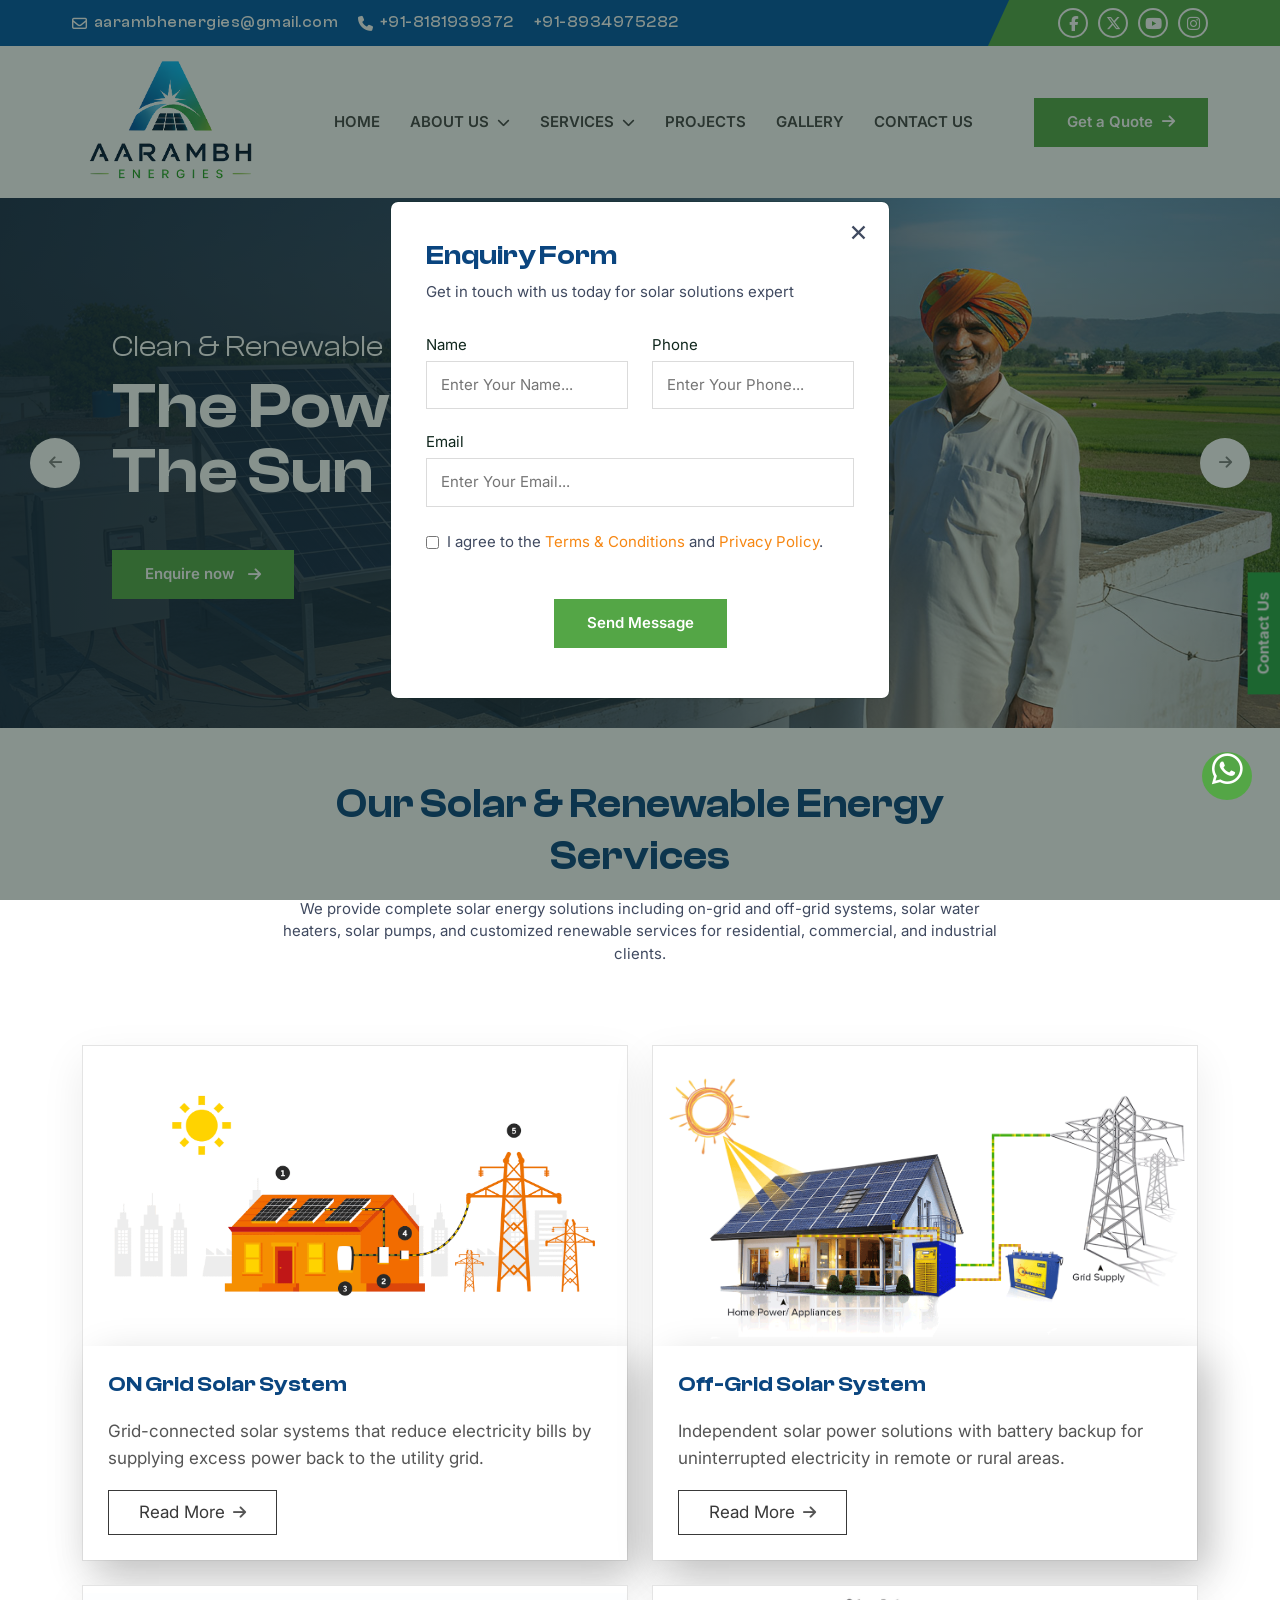
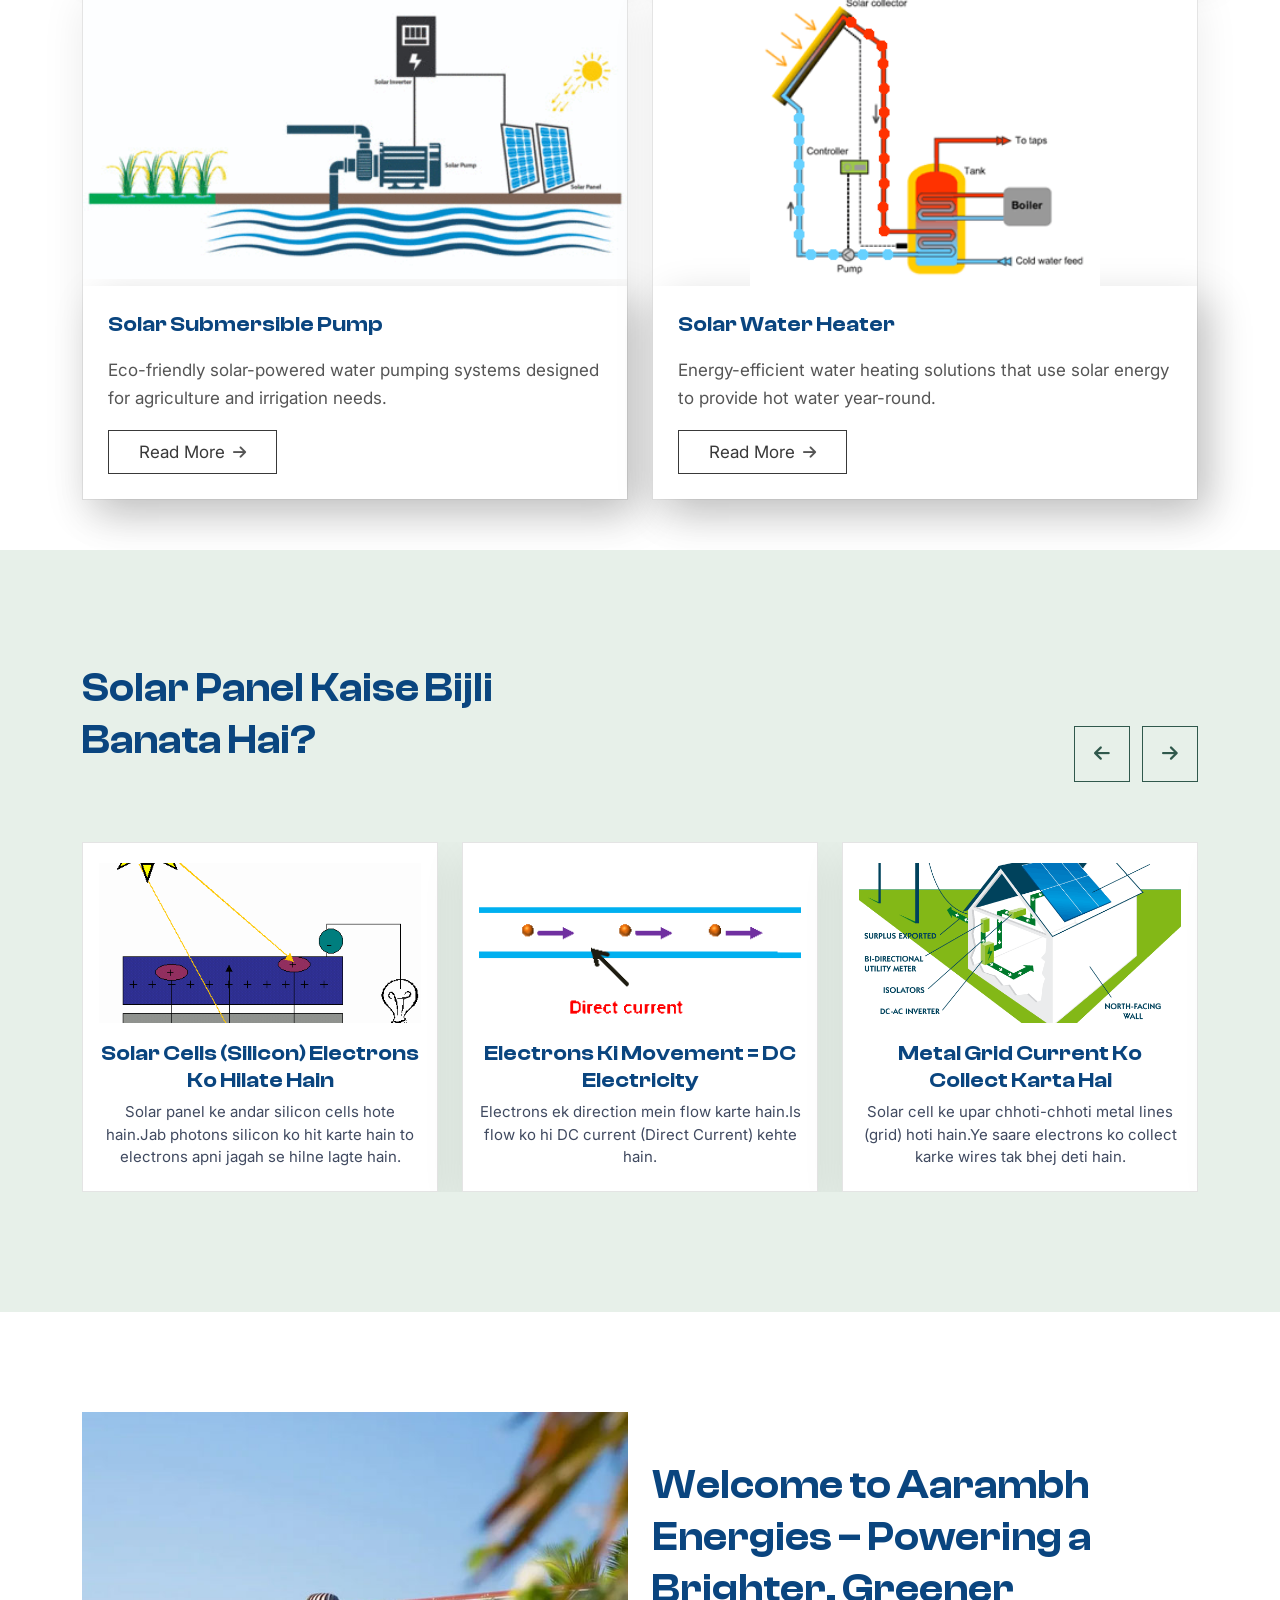
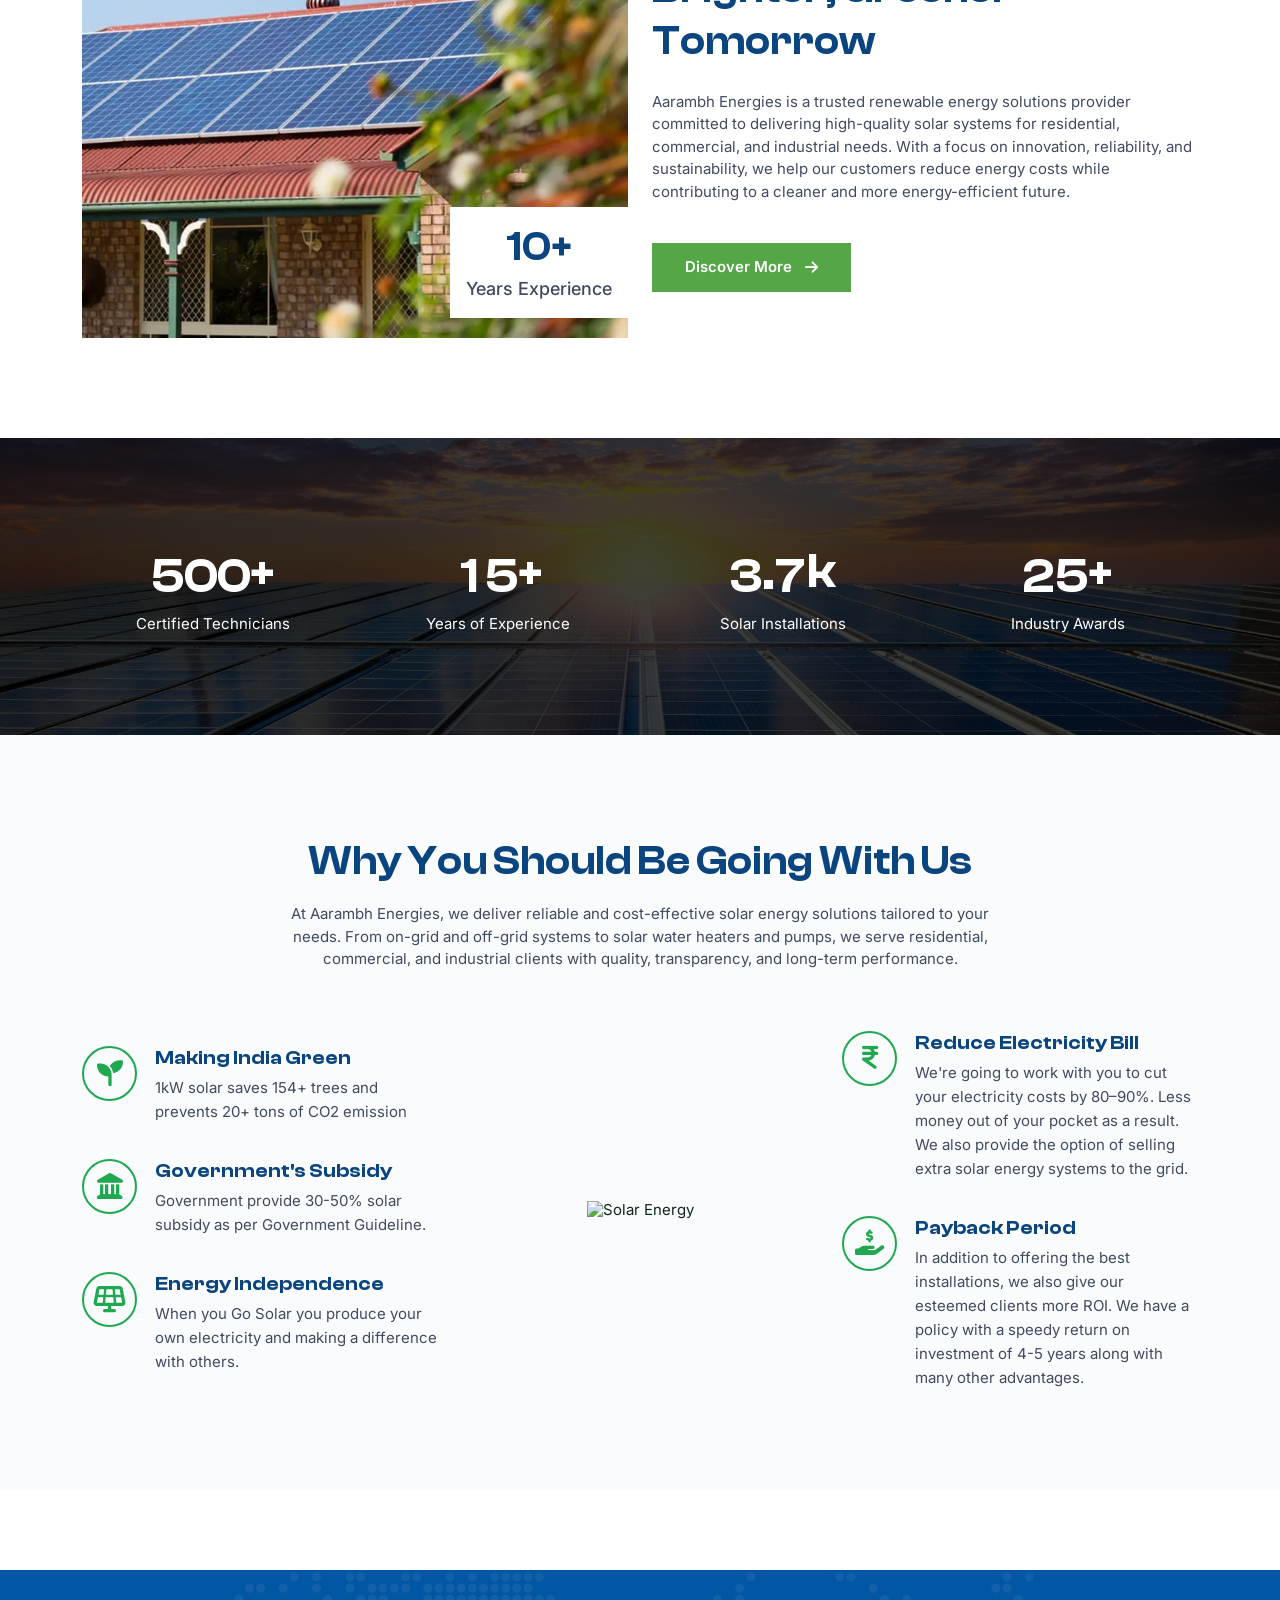
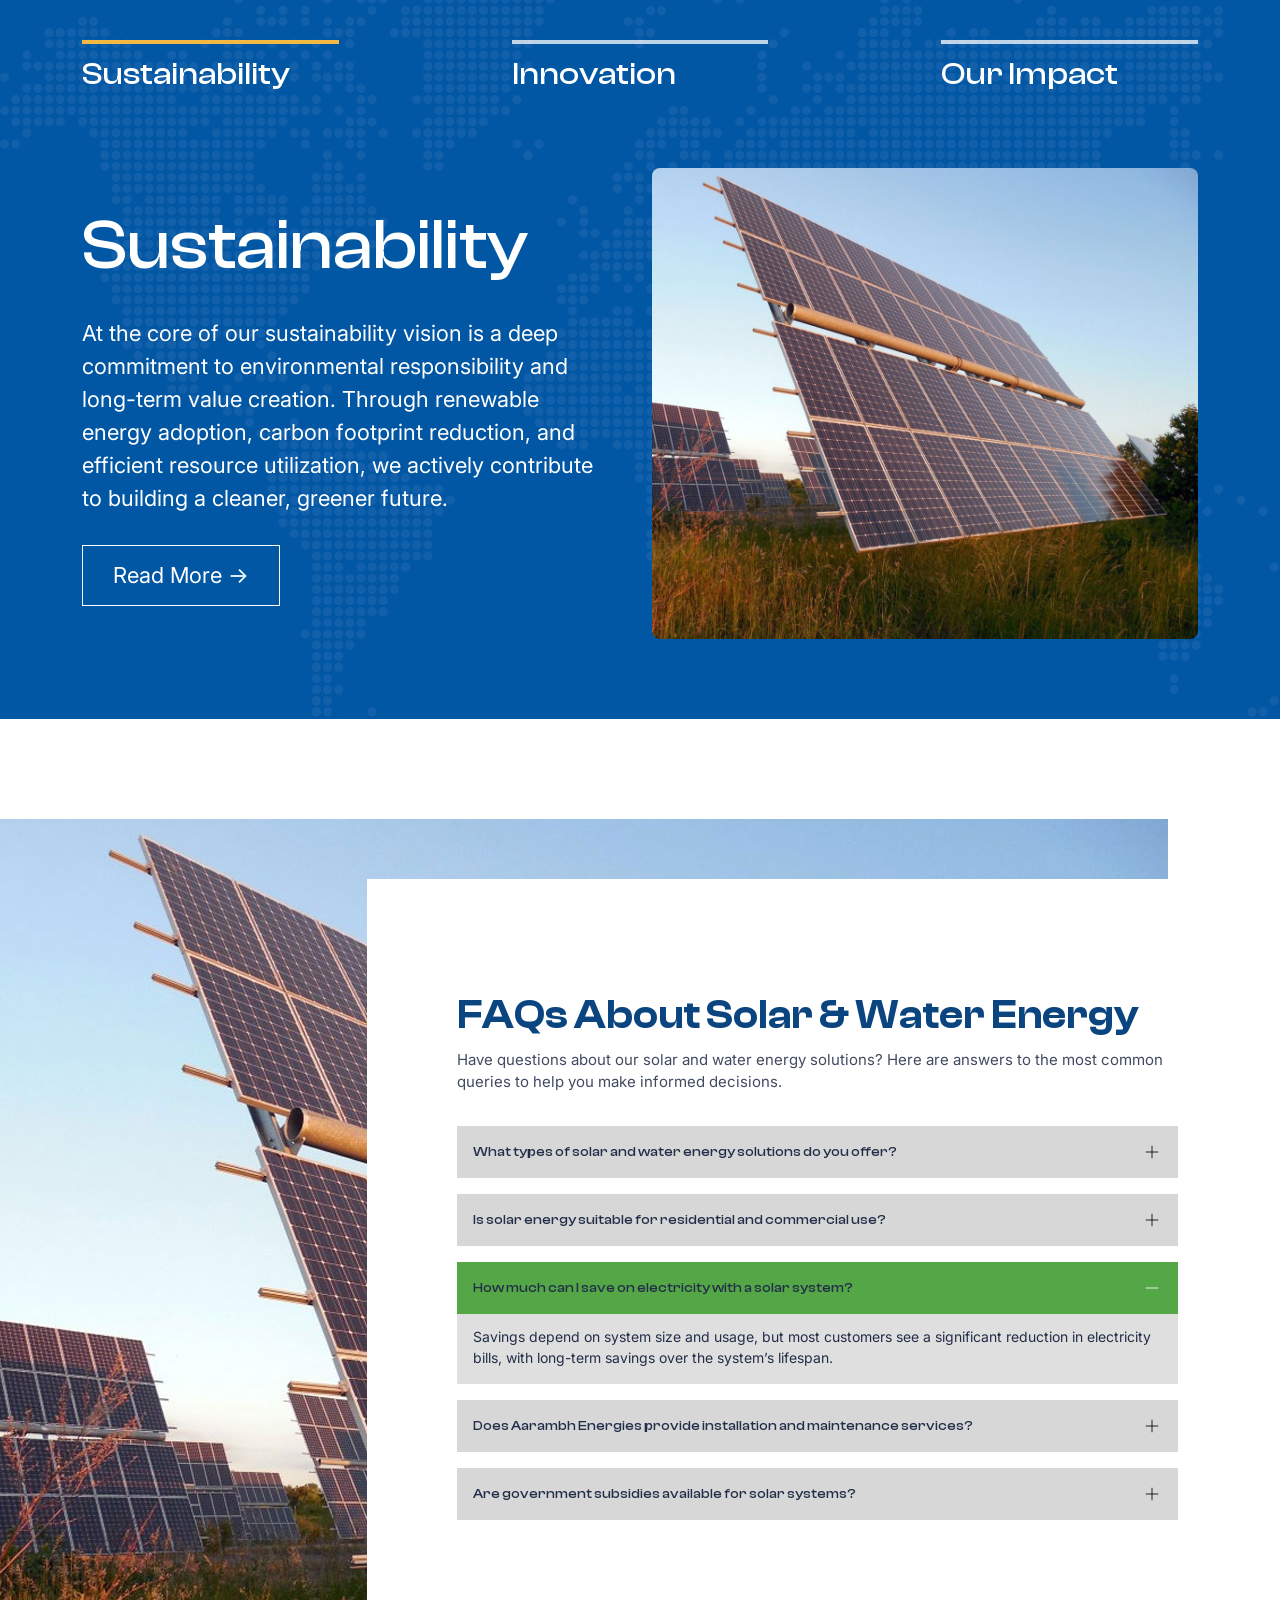
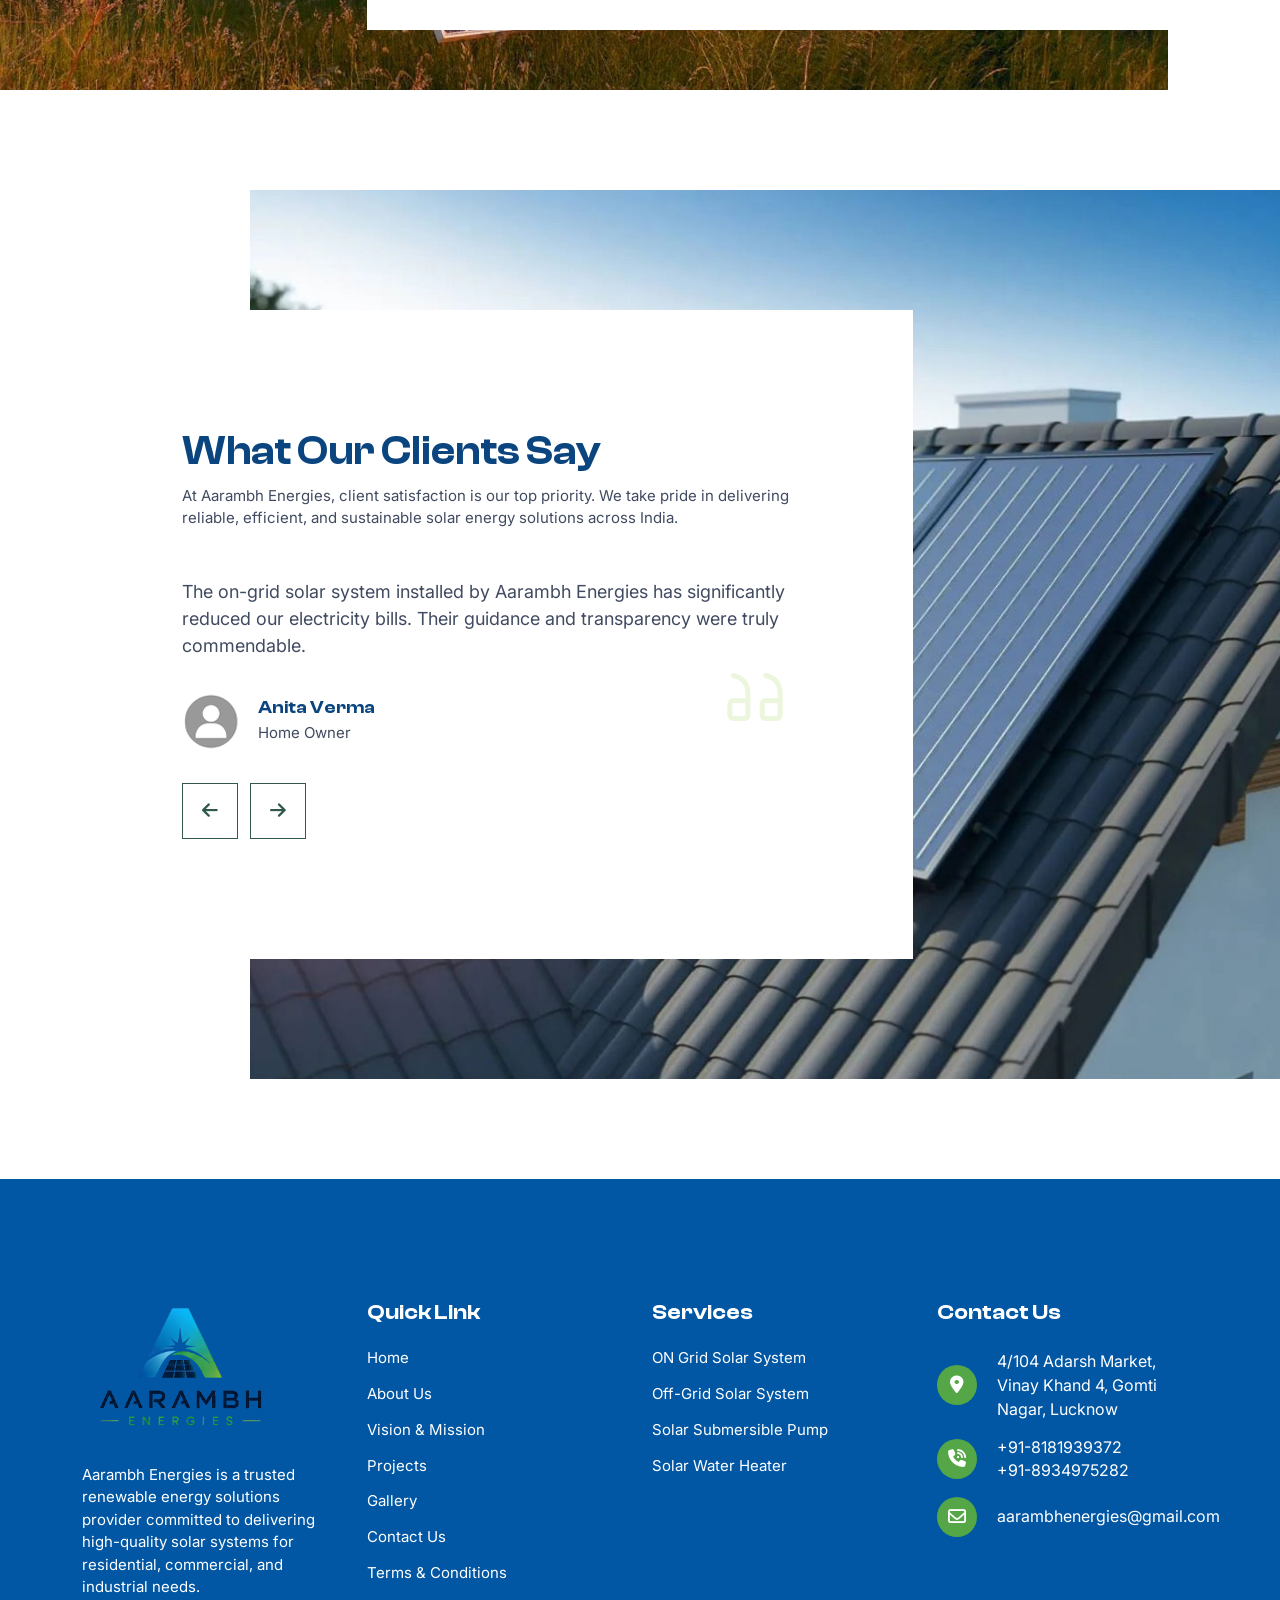
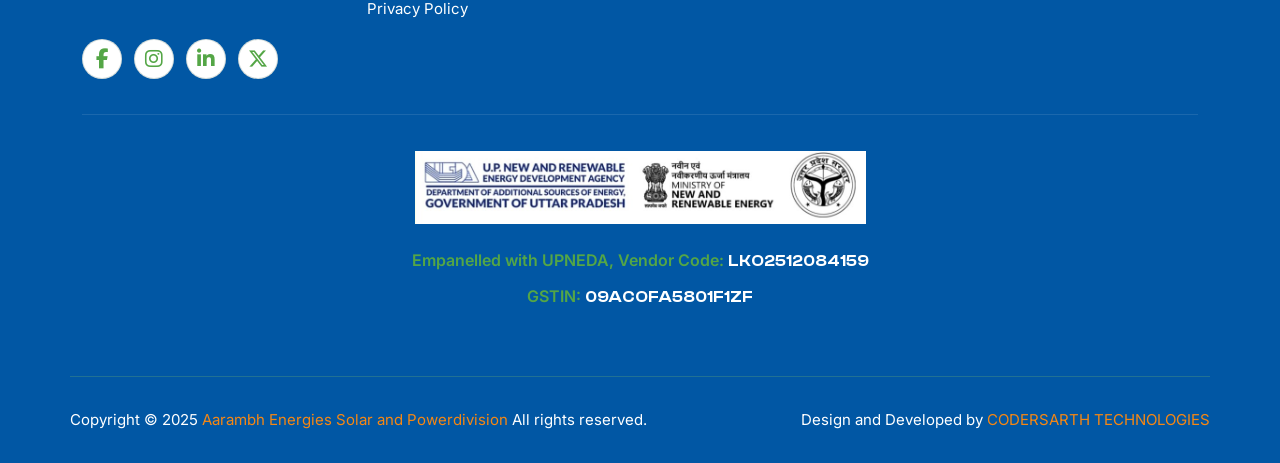
==== commit 6e087d95: "Modification for arambh" ====
--- a/index.html
+++ b/index.html
@@ -6,7 +6,7 @@
     <meta name="viewport"
           content="width=device-width, initial-scale=1">
 
-    <title>Shahi Solar</title>
+    <title>Aarambh Energies</title>
 
     <link rel="shortcut icon"
           href="assets/images/logo/logo.png"
@@ -146,7 +146,7 @@
                             <div class="container">
                                 <div class="row">
                                     <div class="col-12 d-flex align-items-center">
-                                        <h2 class="heading-4_3 fade_up_anim">Shahi Solar Power<br />
+                                        <h2 class="heading-4_3 fade_up_anim">Aarambh Energies Power<br />
                                             Systems
                                         </h2>
                                     </div>
@@ -263,68 +263,70 @@
         <div class="container">
             <div class="row align-items-end g-3 gx-xl-4 section-title">
                 <div class="col-lg-6">
-                    <h2 class="mb-3 fade_up_anim">Solar Panel Kaise Bijli Banata Hai?</h2>
-                    <%--     <p class="fade_up_anim" data-delay=".3">– Simple Hindi + Easy Diagram Style –</p>--%>
+                    <h2 class="mb-3 fade_up_anim" style="translate: none; rotate: none; scale: none; transform: translate(0px, 0px); opacity: 1;">Solar Panel Kaise Bijli Banata Hai?</h2>
+
                 </div>
                 <div class="col-lg-6 d-flex justify-content-end">
                     <div class="btns">
-                        <button class="service-prev"><i class="fa-solid fa-arrow-left"></i></button>
-                        <button class="service-next"><i class="fa-solid fa-arrow-right"></i></button>
-
-                    </div>
-                </div>
-            </div>
-            <div class="swiper ServiceSwiper">
-                <div class="swiper-wrapper">
-                    <div class="swiper-slide">
+                        <button class="service-prev" tabindex="0" aria-label="Previous slide" aria-controls="swiper-wrapper-19c057a8a3dd8fe2"><i class="fa-solid fa-arrow-left"></i></button>
+                        <button class="service-next" tabindex="0" aria-label="Next slide" aria-controls="swiper-wrapper-19c057a8a3dd8fe2"><i class="fa-solid fa-arrow-right"></i></button>
+
+                    </div>
+                </div>
+            </div>
+            <div class="swiper ServiceSwiper swiper-initialized swiper-horizontal swiper-backface-hidden">
+                <div class="swiper-wrapper" id="swiper-wrapper-19c057a8a3dd8fe2" aria-live="off" style="transition-duration: 0ms; transform: translate3d(-1920px, 0px, 0px); transition-delay: 0ms;">
+
+
+
+
+
+
+                    <div class="swiper-slide" role="group" aria-label="1 / 6" style="width: 456px; margin-right: 24px;" data-swiper-slide-index="0">
                         <div class="service-card">
-                            <img src="assets/images/gif1.gif" alt="" />
+                            <img src="assets/images/gif1.gif" alt="">
                             <h4>Sunlight = Energy (Photons)</h4>
                             <p>Sooraj ki roshni mein energy particles hote hain jise photons kehte hain.Ye photons solar panel par girte hi process shuru hoti hai.</p>
 
                         </div>
-                    </div>
-                    <div class="swiper-slide">
+                    </div><div class="swiper-slide" role="group" aria-label="2 / 6" style="width: 456px; margin-right: 24px;" data-swiper-slide-index="1">
                         <div class="service-card">
-                            <img src="assets/images/gif2.gif" alt="" />
+                            <img src="assets/images/gif2.gif" alt="">
                             <h4>Solar Cells (Silicon) Electrons Ko Hilate Hain</h4>
                             <p>Solar panel ke andar silicon cells hote hain.Jab photons silicon ko hit karte hain to electrons apni jagah se hilne lagte hain.</p>
 
                         </div>
-                    </div>
-                    <div class="swiper-slide">
+                    </div><div class="swiper-slide" role="group" aria-label="3 / 6" data-swiper-slide-index="2" style="width: 456px; margin-right: 24px;">
                         <div class="service-card">
-                            <img src="assets/images/gif3.gif" alt="" />
+                            <img src="assets/images/gif3.gif" alt="">
                             <h4>Electrons Ki Movement = DC Electricity</h4>
                             <p>Electrons ek direction mein flow karte hain.Is flow ko hi DC current (Direct Current) kehte hain.</p>
 
                         </div>
-                    </div>
-                    <div class="swiper-slide">
+                    </div><div class="swiper-slide swiper-slide-prev" role="group" aria-label="4 / 6" data-swiper-slide-index="3" style="width: 456px; margin-right: 24px;">
                         <div class="service-card">
-                            <img src="assets/images/gif4.gif" alt="" />
+                            <img src="assets/images/gif4.gif" alt="">
                             <h4>Metal Grid Current Ko Collect Karta Hai</h4>
                             <p>Solar cell ke upar chhoti-chhoti metal lines (grid) hoti hain.Ye saare electrons ko collect karke wires tak bhej deti hain.</p>
 
                         </div>
-                    </div>
-                    <div class="swiper-slide">
+                    </div><div class="swiper-slide swiper-slide-active" role="group" aria-label="5 / 6" data-swiper-slide-index="4" style="width: 456px; margin-right: 24px;">
                         <div class="service-card">
-                            <img src="assets/images/gif5.gif" alt="" />
+                            <img src="assets/images/gif5.gif" alt="">
                             <h4>Inverter DC Ko AC Mein Badalta Hai</h4>
                             <p>Ghar ke saare appliances AC current par chalte hain.Isliye inverter DC ko pure AC mein convert karta hai.</p>
 
                         </div>
-                    </div>
-                    <div class="swiper-slide">
+                    </div><div class="swiper-slide swiper-slide-next" role="group" aria-label="6 / 6" data-swiper-slide-index="5" style="width: 456px; margin-right: 24px;">
                         <div class="service-card">
-                            <img src="assets/images/gif6.gif" alt="" />
+                            <img src="assets/images/gif6.gif" alt="">
                             <h4>Electricity Ghar, Battery, Grid Sabko Jaati Hai</h4>
                             <p>Ghar mein supply hota hai, battery charge karta hai (agar hybrid/off-grid system ho), grid mein bheja jata hai (agar on-grid system ho).</p>
 
                         </div>
                     </div>
                 </div>
+                <span class="swiper-notification" aria-live="assertive" aria-atomic="true"></span>
             </div>
         </div>
     </section>
@@ -343,10 +345,10 @@
                     </div>
                 </div>
                 <div class="col-lg-7 col-xl-6">
-                    <h2 class="mb-3 mb-xl-4 fade_up_anim">Welcome to Shahi Solar – Powering a Brighter, Greener Tomorrow
+                    <h2 class="mb-3 mb-xl-4 fade_up_anim">Welcome to Aarambh Energies – Powering a Brighter, Greener Tomorrow
                     </h2>
                     <p class="mb-4 pb-xl-3 fade_up_anim" data-delay=".3">
-                        Shahi Solar is a trusted renewable energy solutions provider committed to delivering
+                        Aarambh Energies is a trusted renewable energy solutions provider committed to delivering
                         high-quality solar systems for residential, commercial, and industrial needs. With a
                         focus on innovation, reliability, and sustainability, we help our customers reduce
                         energy costs while contributing to a cleaner and more energy-efficient future.
@@ -409,7 +411,7 @@
                     <div class="section-title text-center">
                         <h2 class="mb-2 mb-xl-3 fade_up_anim">Why You Should Be Going With Us</h2>
                         <p class="fade_up_anim" data-delay=".3">
-                            At Shahi Solar, we deliver reliable and cost-effective solar energy solutions tailored to your needs.
+                            At Aarambh Energies, we deliver reliable and cost-effective solar energy solutions tailored to your needs.
                             From on-grid and off-grid systems to solar water heaters and pumps, we serve residential,
                             commercial, and industrial clients with quality, transparency, and long-term performance.
                         </p>
@@ -903,7 +905,7 @@
                                             data-bs-target="#collapseFour"
                                             aria-expanded="false"
                                             aria-controls="collapseFour">
-                                            Does Shahi Solar provide installation and maintenance services?
+                                            Does Aarambh Energies provide installation and maintenance services?
                                         </button>
                                     </h2>
                                     <div id="collapseFour"
@@ -911,7 +913,7 @@
                                         data-bs-parent="#accordionExample">
                                         <div class="accordion-body">
                                             <p>
-                                                Yes, Shahi Solar offers complete services including site assessment,
+                                                Yes, Aarambh Energies offers complete services including site assessment,
                                                 system design, professional installation, and reliable after-sales
                                                 maintenance support.
                                             </p>
@@ -957,7 +959,7 @@
                         <div class="testimonial-inner">
                             <h2 class="fade_up_anim">What Our Clients Say</h2>
                             <p class="mb-4 pb-lg-2 fade_up_anim" data-delay=".3">
-                                At Shahi Solar, client satisfaction is our top priority. We take pride in delivering
+                                At Aarambh Energies, client satisfaction is our top priority. We take pride in delivering
                                 reliable, efficient, and sustainable solar energy solutions across India.
                             </p>
 
@@ -966,7 +968,7 @@
                                     <div class="swiper-slide">
                                         <div class="testimonial-card">
                                             <p class="mt-3 pb-2 mb-3 mb-lg-4">
-                                                Shahi Solar provided excellent service from site inspection to final
+                                                Aarambh Energies provided excellent service from site inspection to final
                                                 installation. The team was professional, timely, and ensured smooth
                                                 system performance.
                                             </p>
@@ -984,7 +986,7 @@
                                     <div class="swiper-slide">
                                         <div class="testimonial-card">
                                             <p class="mt-3 pb-2 mb-3 mb-lg-4">
-                                                The on-grid solar system installed by Shahi Solar has significantly
+                                                The on-grid solar system installed by Aarambh Energies has significantly
                                                 reduced our electricity bills. Their guidance and transparency were
                                                 truly commendable.
                                             </p>
@@ -1002,7 +1004,7 @@
                                     <div class="swiper-slide">
                                         <div class="testimonial-card">
                                             <p class="mt-3 pb-2 mb-3 mb-lg-4">
-                                                Shahi Solar demonstrated strong technical expertise and delivered a
+                                                Aarambh Energies demonstrated strong technical expertise and delivered a
                                                 high-quality solar solution for our commercial facility. Excellent
                                                 after-sales support.
                                             </p>
--- a/assets/css/style.css
+++ b/assets/css/style.css
@@ -16352,13 +16352,13 @@
 
 .primary-btn, .secondary3-btn {
     padding: 10px 24px;
-    background-color: #f68713;
+    background-color: #54a646;
     display: flex;
     align-items: center;
     justify-content: center;
     color: #ffffff !important;
     font-weight: 600;
-    border: 1px solid #f68713;
+    border: 1px solid #54a646;
     max-width: -moz-fit-content;
     max-width: fit-content;
     gap: 8px;
@@ -16785,7 +16785,7 @@
     bottom: 28px;
     right: 28px;
     z-index: 999;
-    background-color: #f68713;
+    background-color: #54a646;
     color: #fff;
     width: 50px;
     height: 50px;
@@ -16936,7 +16936,7 @@
     }
 
         .header .menu li span.active, .header .menu li a.active {
-            color: #f68713;
+            color: #54a646;
         }
 
 .header .menu .submenu {
@@ -16971,7 +16971,7 @@
 }
 
 .header .menu .submenu span.active {
-    color: #f68713;
+    color: #54a646;
 }
 
 .header .menu .submenu .submenu-dropdown {
@@ -17002,7 +17002,7 @@
     }
 
     .header .menu .submenu .submenu-dropdown li a.active {
-        color: #f68713;
+        color: #54a646;
     }
 
 @media(min-width: 992px) {
@@ -17075,7 +17075,7 @@
 
 .header .toggle-menu {
     flex-shrink: 0;
-    color: #f68713;
+    color: #54a646;
     font-size: 2rem;
 }
 
@@ -17413,7 +17413,7 @@
             }
 
                 .mobile-menu .menu li span.active, .mobile-menu .menu li a.active {
-                    color: #f68713;
+                    color: #54a646;
                 }
 
         .mobile-menu .menu .submenu {
@@ -17443,7 +17443,7 @@
 }
 
 .mobile-menu .menu .submenu span.active {
-    color: #f68713;
+    color: #54a646;
 }
 
 .mobile-menu .menu .submenu .submenu-dropdown {
@@ -18245,8 +18245,8 @@
 }
 
 .btns button:hover, .btns-client button:hover, .btns-client-3 button:hover, .btns-client-2 button:hover {
-    background-color: #f68713;
-    border-color: #f68713;
+    background-color: #54a646;
+    border-color: #54a646;
     color: #ffffff;
 }
 
@@ -18389,7 +18389,7 @@
     font-size: 1.3rem;
     color: #ffffff;
     background-color: rgba(0,0,0,0);
-    border: 1px solid #f68713;
+    border: 1px solid #54a646;
     display: inline-block;
     width: 48px;
     height: 48px;
@@ -18836,7 +18836,7 @@
     }
 
         .btns-client button:hover, .btns-client-3 button:hover, .btns-client-2 button:hover {
-            background-color: #f68713;
+            background-color: #54a646;
         }
 
 .btns-client-2 {
@@ -19043,7 +19043,7 @@
     .social-link li a {
         border: 1px solid rgba(48,88,76,.2);
         background: rgb(255 255 255);
-        color: #f68713;
+        color: #54a646;
         width: 40px;
         height: 40px;
         font-size: 20px;
@@ -19071,7 +19071,7 @@
         }
 
 .footer {
-    background-color: #083f91;
+    background-color: #0157a4;
 }
 
     .footer .footer-card, .footer .footer-card-3 {
@@ -19094,7 +19094,7 @@
             }
 
                 .footer .footer-card .contact .contact-item .contact-icon, .footer .footer-card-3 .contact .contact-item .contact-icon {
-                    background-color: #f68713;
+                    background-color: #54a646;
                     width: 40px;
                     height: 40px;
                     font-size: 18px;
@@ -20072,7 +20072,7 @@
     }
 
 .faq-2 .accordion-button:not(.collapsed) {
-    background-color: #f68713;
+    background-color: #54a646;
     color: #222e48;
     box-shadow: none;
 }
@@ -20083,7 +20083,7 @@
     }
 
 .faq-2 .accordion-button.collapsed::after {
-    /* background-color: #f68713; */
+    /* background-color: #54a646; */
     background-image: url("data:image/svg+xml,%3Csvg xmlns='http://www.w3.org/2000/svg' class='icon icon-tabler icon-tabler-plus' width='28' height='28' viewBox='0 0 24 24' stroke-width='1' stroke='%23000' fill='none' stroke-linecap='round' stroke-linejoin='round'%3E%3Cpath stroke='none' d='M0 0h24v24H0z' fill='none'/%3E%3Cpath d='M12 5l0 14' /%3E%3Cpath d='M5 12l14 0' /%3E%3C/svg%3E");
     /* filter: brightness(0) invert(1); */
 }
@@ -20368,11 +20368,11 @@
 .read-more-three {
     padding: 12px 24px;
     border-radius: 40px;
-    color: #f68713;
+    color: #54a646;
     display: inline-flex;
     align-items: center;
     gap: 24px;
-    border: 1px solid #f68713;
+    border: 1px solid #54a646;
     font-size: 20px;
     font-family: Clash Display Variable;
     font-weight: 600;
@@ -20985,7 +20985,7 @@
         .banner-four .hero4-pagination .swiper-pagination-bullet.swiper-pagination-bullet-active {
             width: 28px;
             border-radius: 20px;
-            background-color: #f68713;
+            background-color: #54a646;
         }
 
 .legal-journey {
@@ -22640,7 +22640,7 @@
 
 .white-box .category-list li > a:hover {
     background-color: #fff;
-    border-color: #f68713;
+    border-color: #54a646;
 }
 
 .white-box .category-list li > a .img-wrapper {
@@ -23756,7 +23756,7 @@
 
 .more-help .help-card i {
     padding: 14px;
-    background-color: #f68713;
+    background-color: #54a646;
     font-size: 26px;
     /* display: inline-flex; */
     margin-bottom: 16px;
@@ -24075,7 +24075,7 @@
 
     .hero4-prev:hover,
     .hero4-next:hover {
-        background: #f68713;
+        background: #54a646;
         color: #fff;
     }
 
@@ -24111,7 +24111,7 @@
 
 
 .top-header {
-    background-color: #083f91;
+    background-color: #0157a4;
     padding: 8px 0px;
     font-size: 14px;
     border-bottom: 1px solid #fff;
@@ -24166,7 +24166,7 @@
         content: "";
         bottom: -8px;
         width: 500%;
-        background: #f68713;
+        background: #54a646;
         z-index: -1;
         clip-path: polygon(2% 0%, 100% 0, 100% 100%, 0% 100%);
     }
@@ -24326,9 +24326,9 @@
     position: fixed;
     right: 28px;
     bottom: 100px;
-    background: limegreen;
+    background: #54a646;
     width: 50px;
-    height: 50px;
+    height: 48px;
     border-radius: 50%;
     color: #fff !important;
     text-align: center;
@@ -24466,9 +24466,9 @@
 }
 
     .service-btn:hover {
-        background: #f68713;
+        background: #54a646;
         color: #fff;
-        border-color: #f68713;
+        border-color: #54a646;
     }
 
 .service-content p {
@@ -24619,7 +24619,7 @@
 
 
 .impact-section {
-    background: #083f91;
+    background: #0157a4;
     color: #fff;
     padding: 80px 60px;
     margin: 80px 0px 0px;
@@ -24631,7 +24631,7 @@
     background-position: center;
     -webkit-background-size: cover;
     background-size: cover;
-    background-color: #083f91;
+    background-color: #0157a4;
     color: #fff;
 }
 
@@ -24717,7 +24717,7 @@
 
     .impact-btn:hover {
         background: #fff;
-        color: #083f91;
+        color: #0157a4;
     }
 
 .impact-image img {
@@ -25006,7 +25006,7 @@
 
     .category-list li a i {
         font-size: 14px;
-        color: #f68713;
+        color: #54a646;
         font-size: 18px;
     }
 
@@ -25158,3 +25158,5 @@
     opacity: 0.25;
     padding: 10px;
 }
+
+
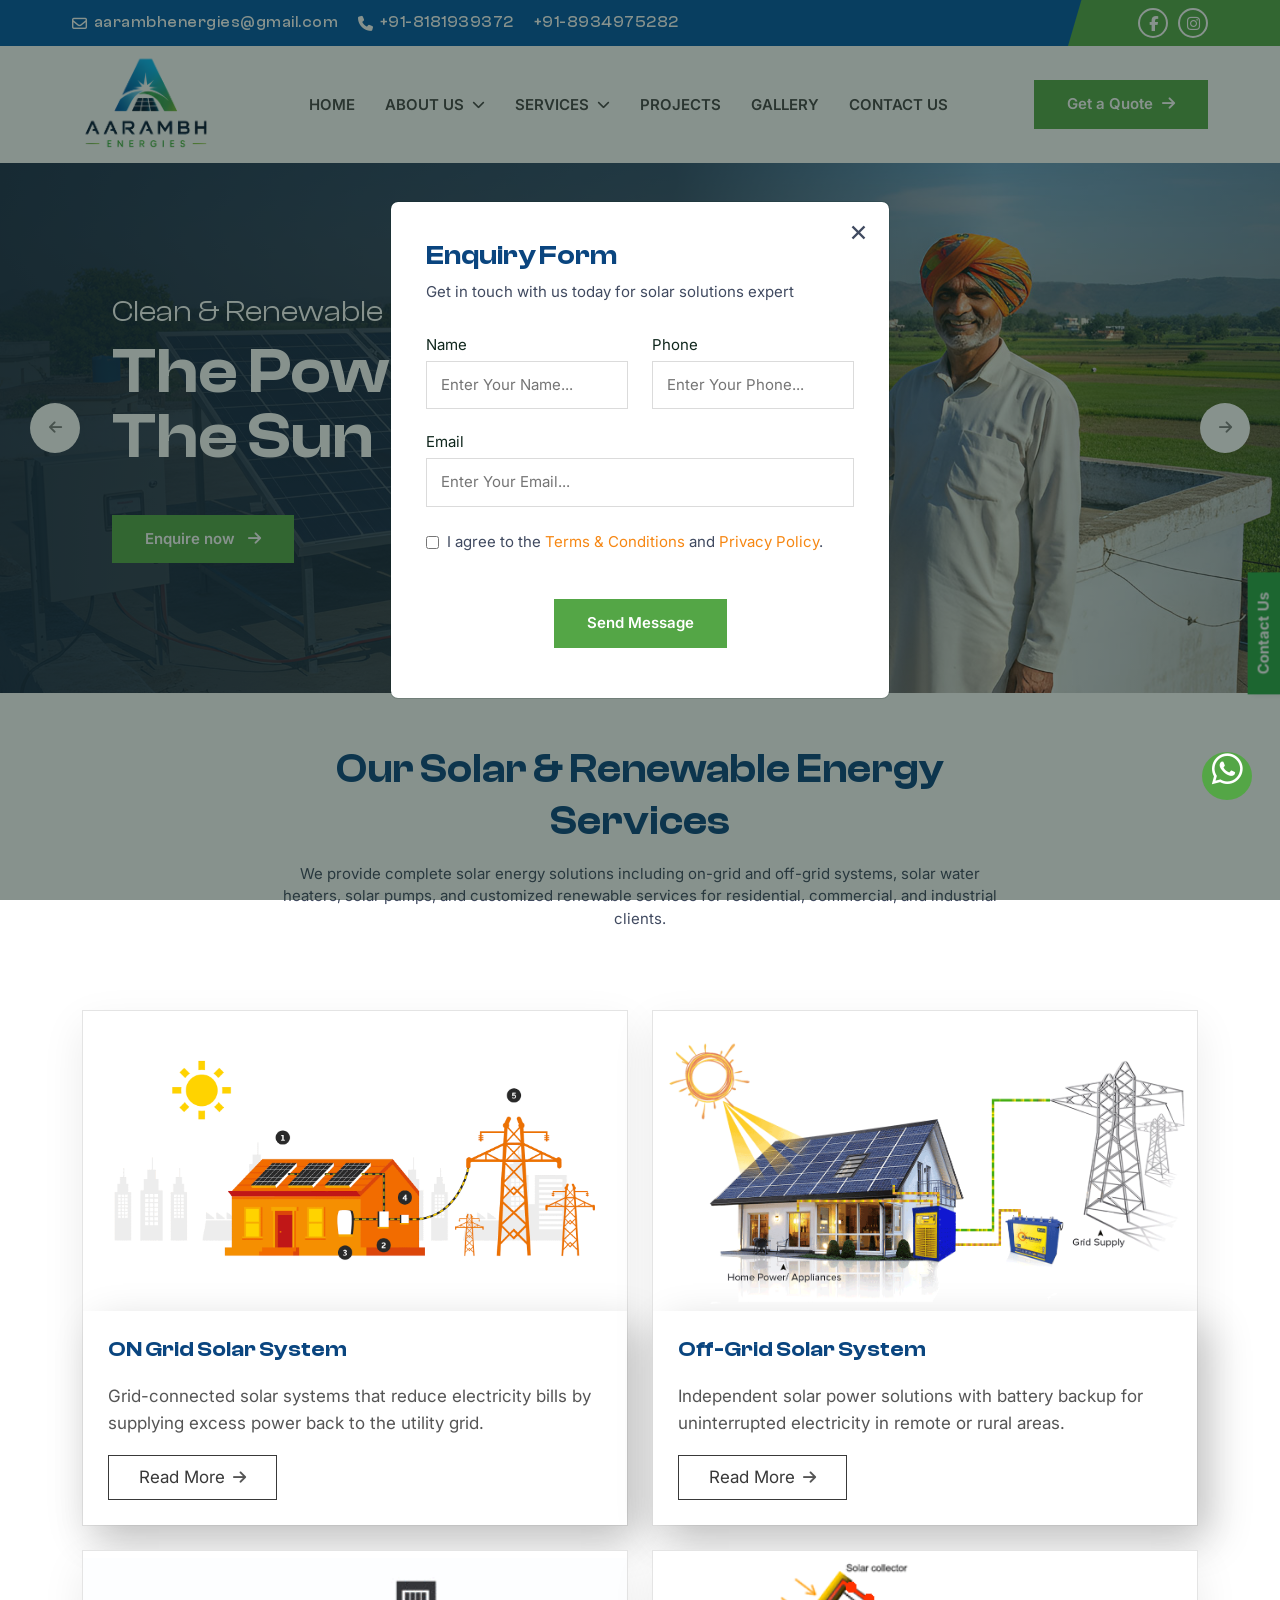
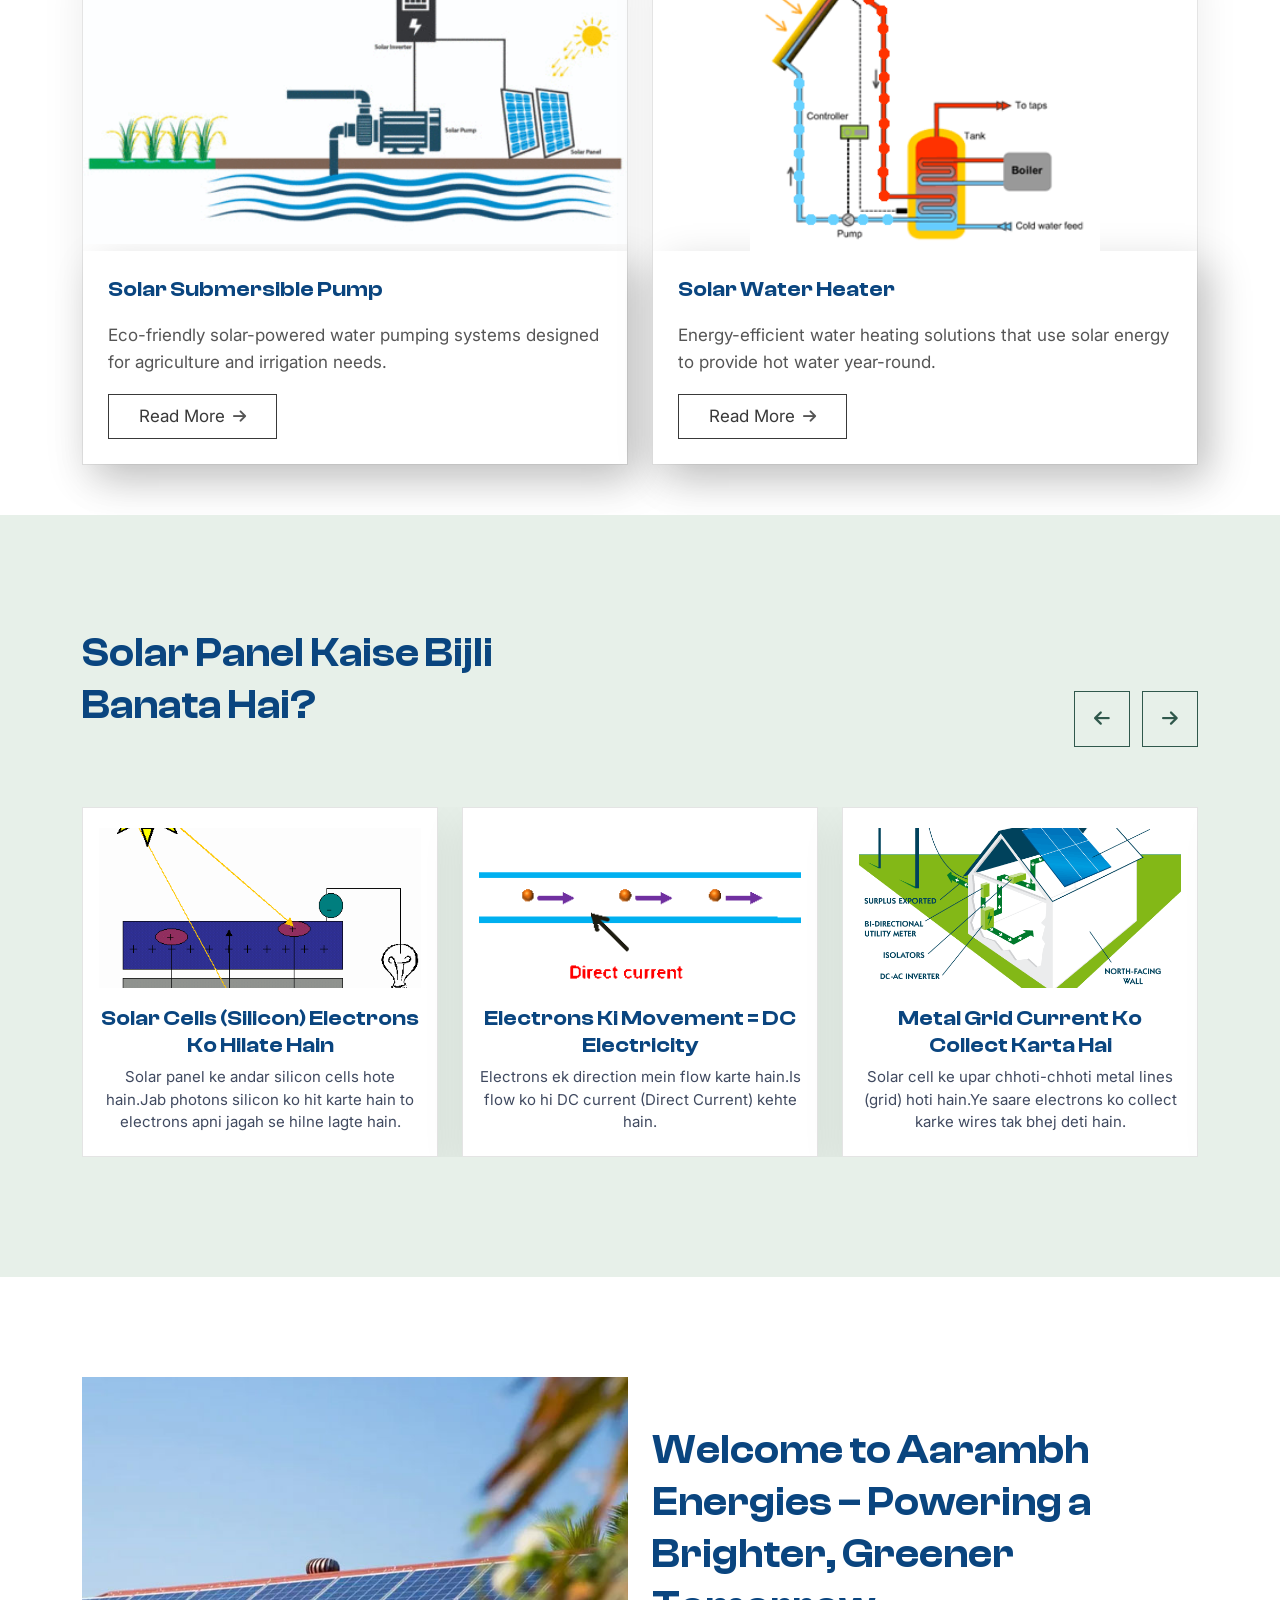
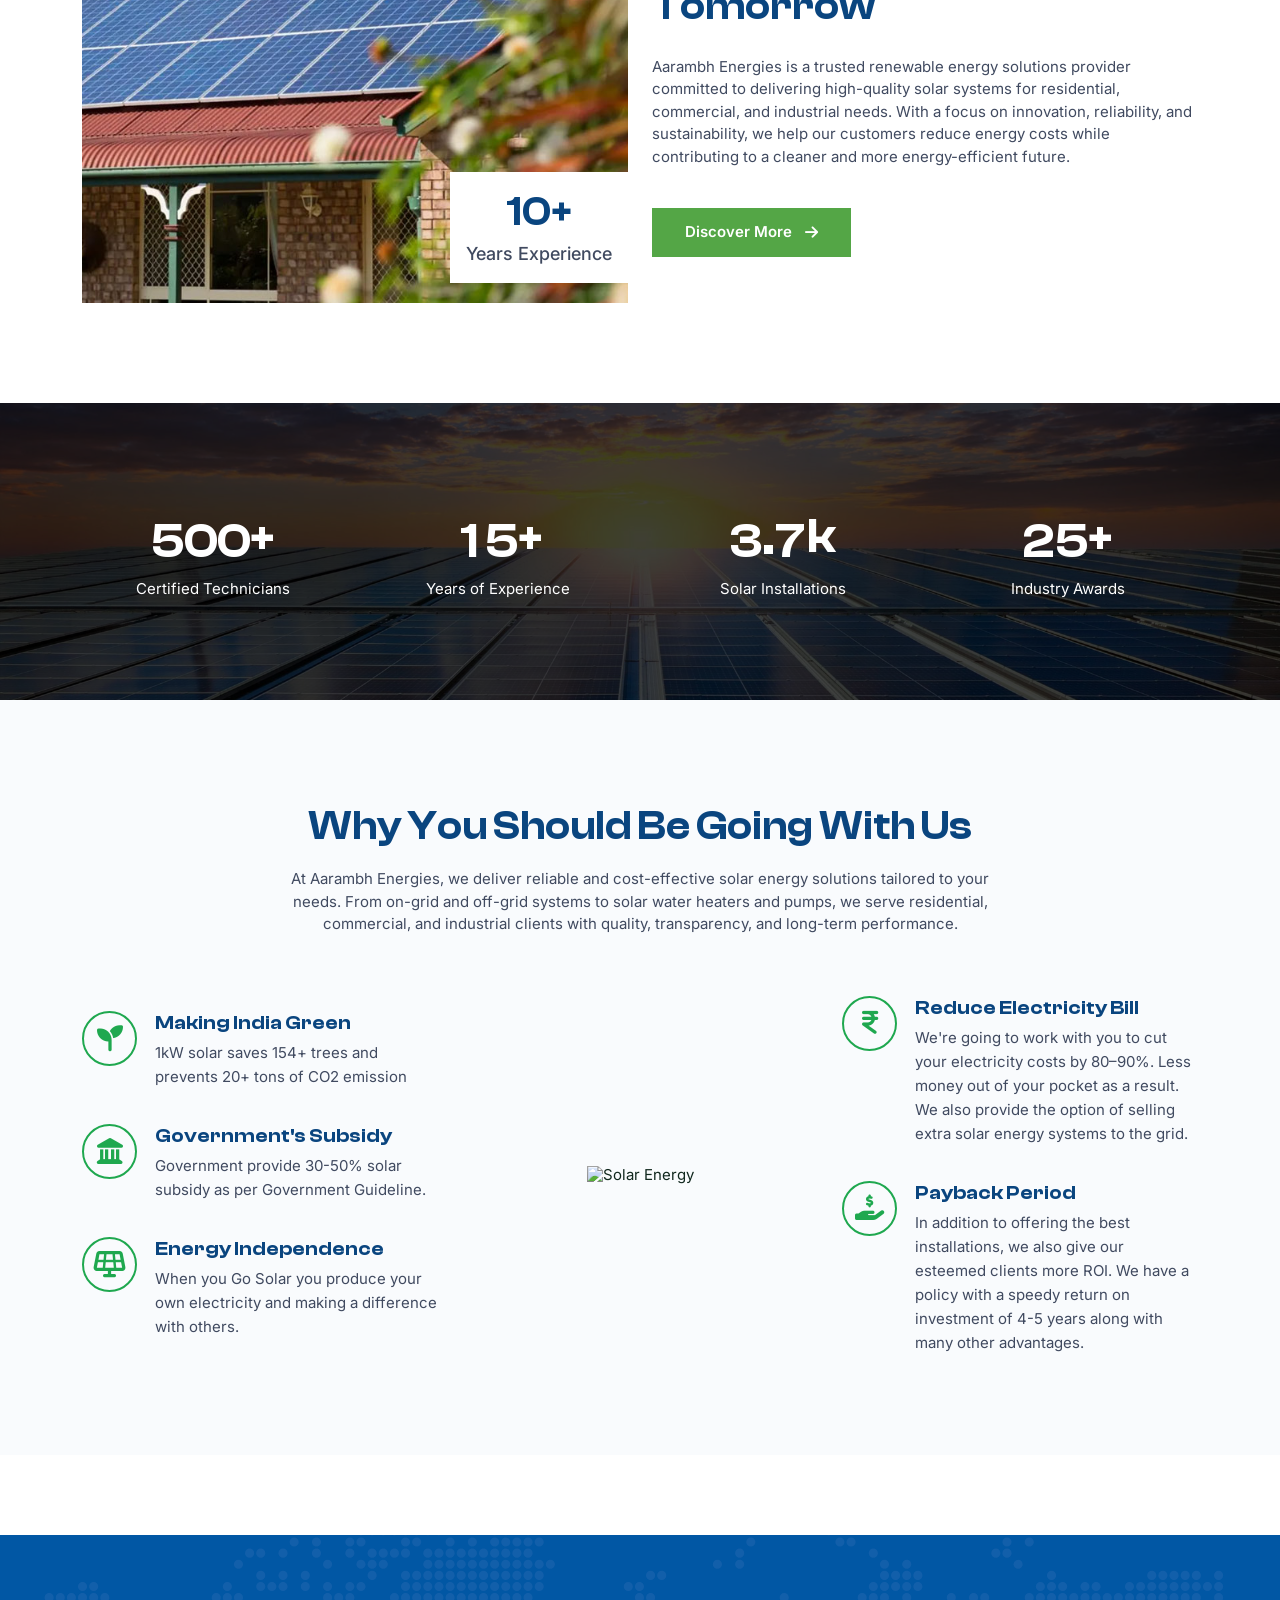
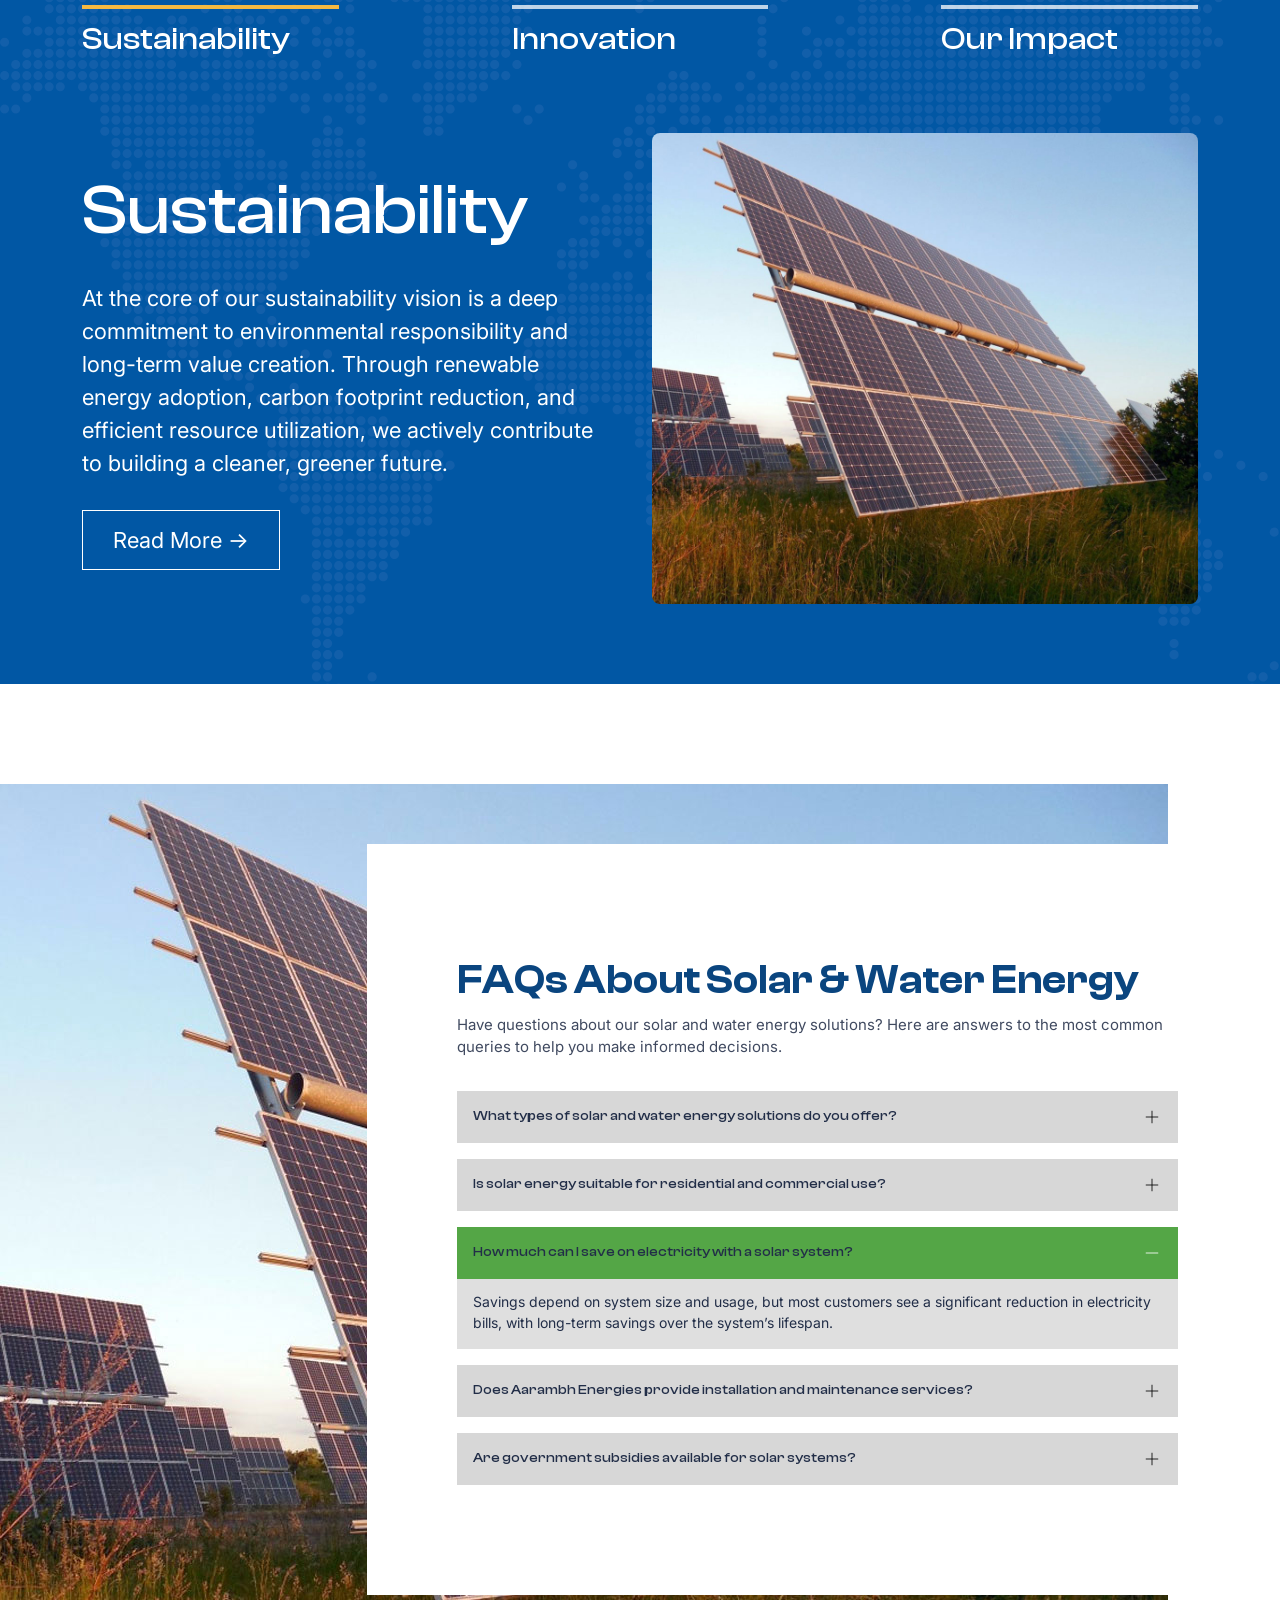
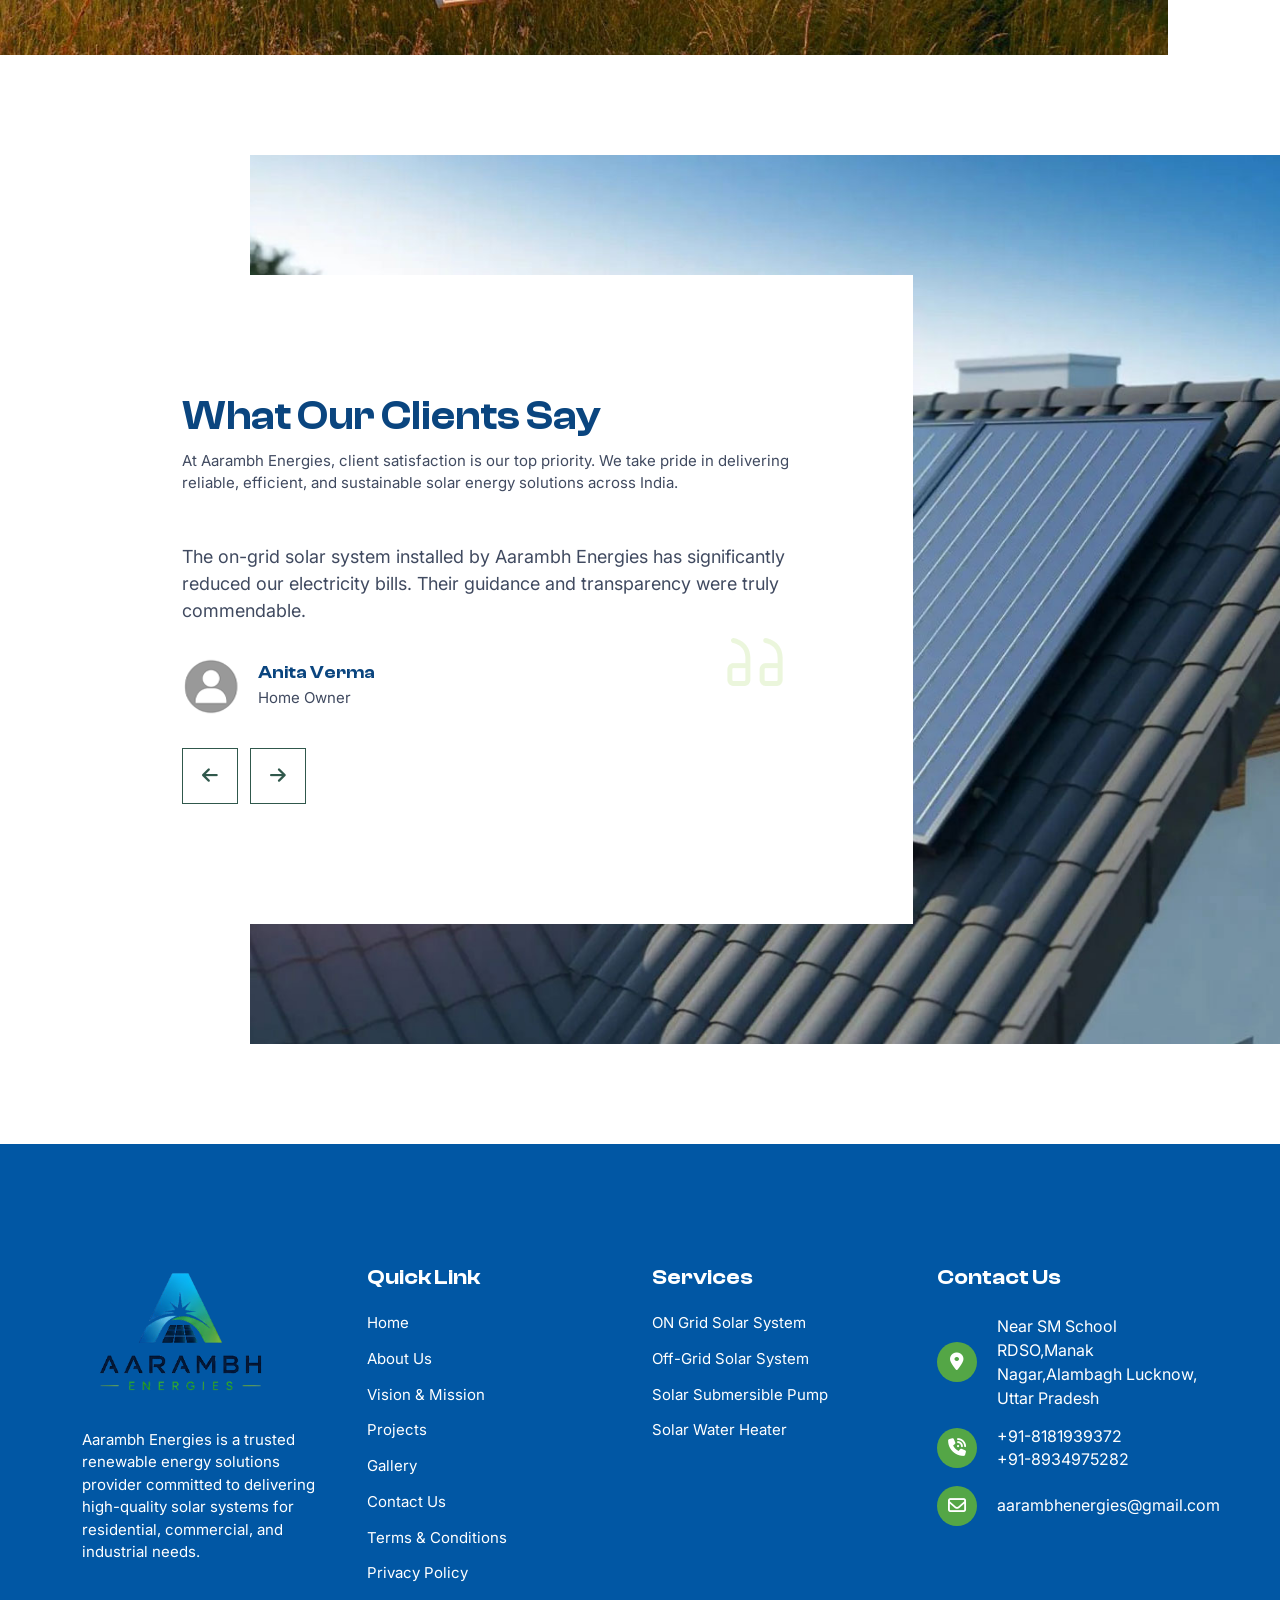
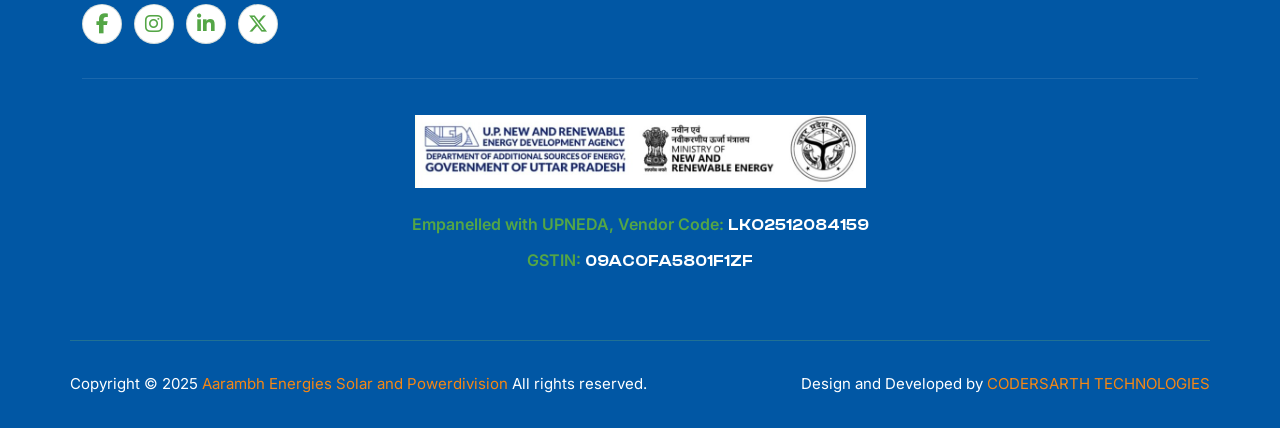
==== commit 7a2bc91b: "final" ====
--- a/index.html
+++ b/index.html
@@ -617,7 +617,7 @@
                         <li class="active"
                             data-title="On Grid Solar System"
                             data-text="On-grid solar systems are connected to the electricity grid, helping you significantly reduce power bills by exporting excess solar energy."
-                            data-bg="assets/images/slider/hero-1.jpg">On Grid Solar System
+                            data-bg="assets/images/slider/hero-1.png">On Grid Solar System
                         </li>
 
                         <li data-title="Off Grid Solar System"
--- a/assets/css/style.css
+++ b/assets/css/style.css
@@ -24040,12 +24040,10 @@
 
 
 
-
 #navbar-menu a img {
-    width: 200px;
+    width: 150px;
     height: auto;
 }
-
 
 
 .hero4-prev,
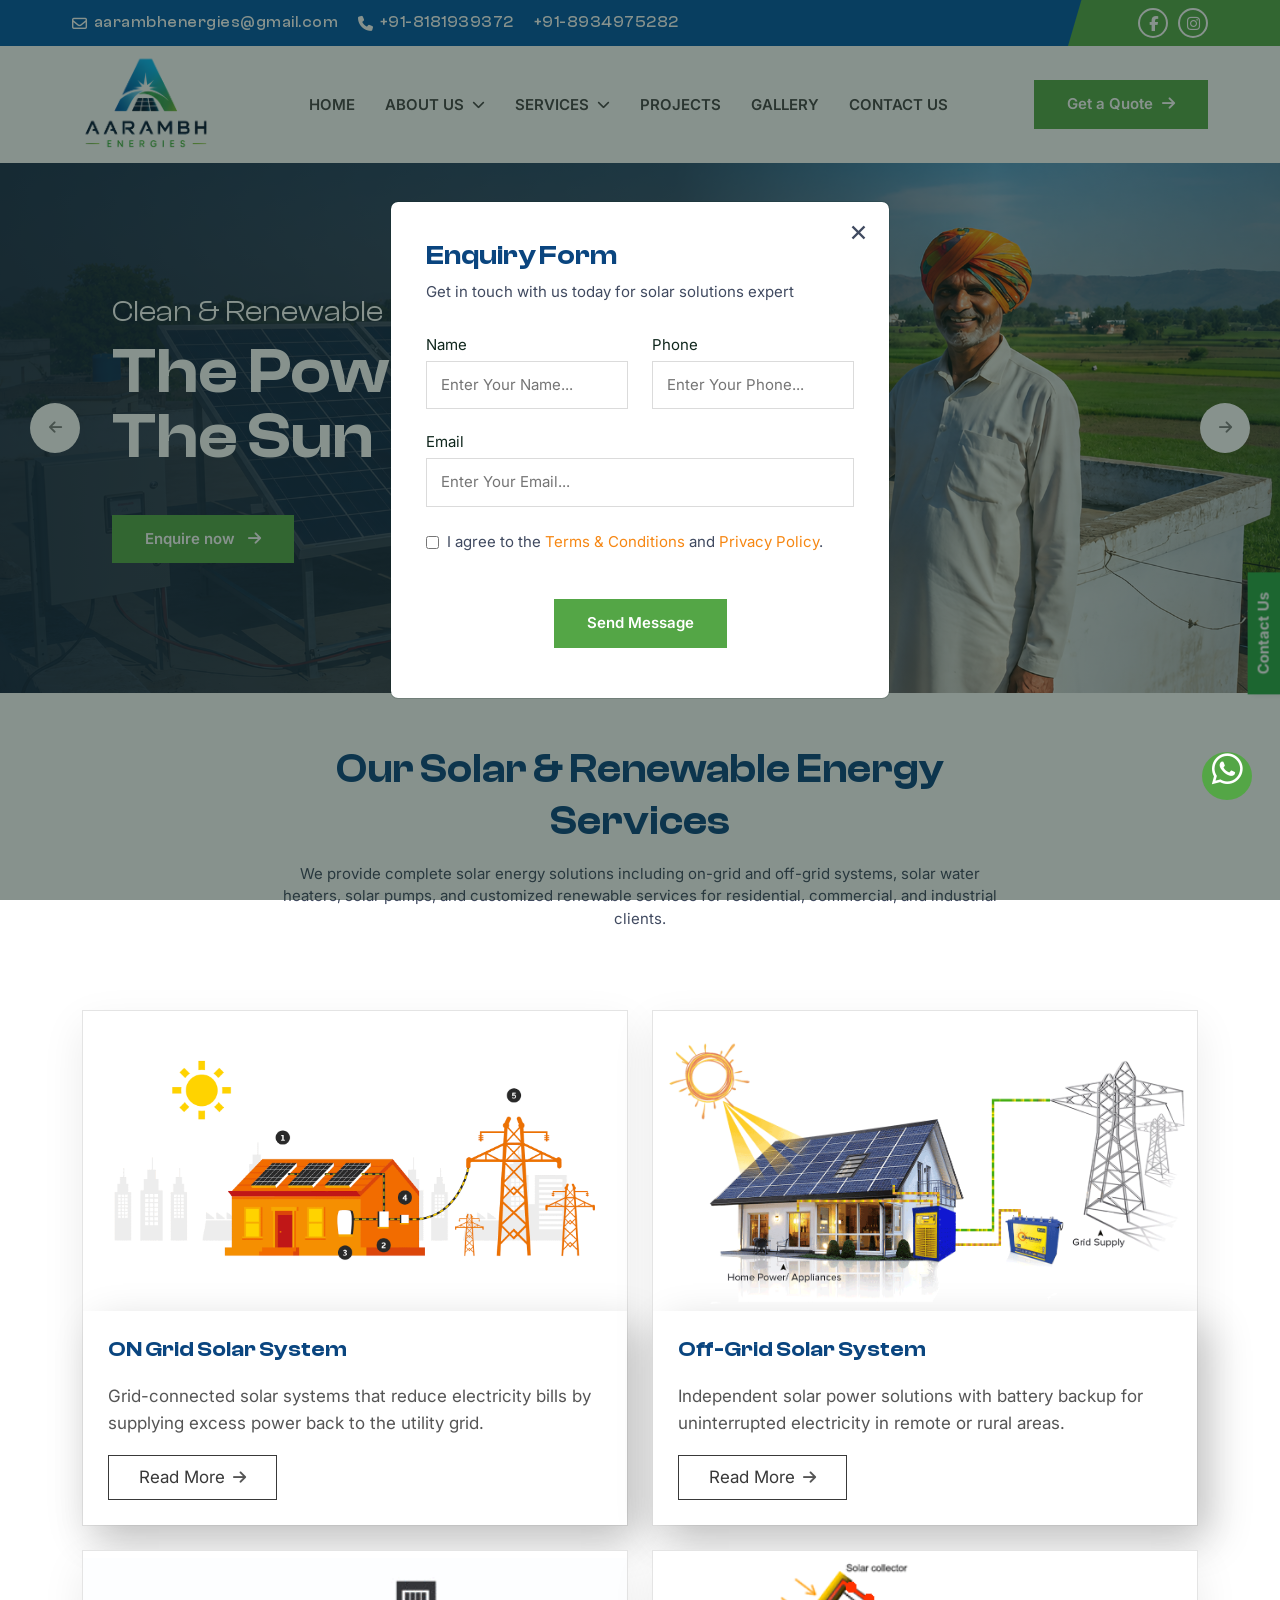
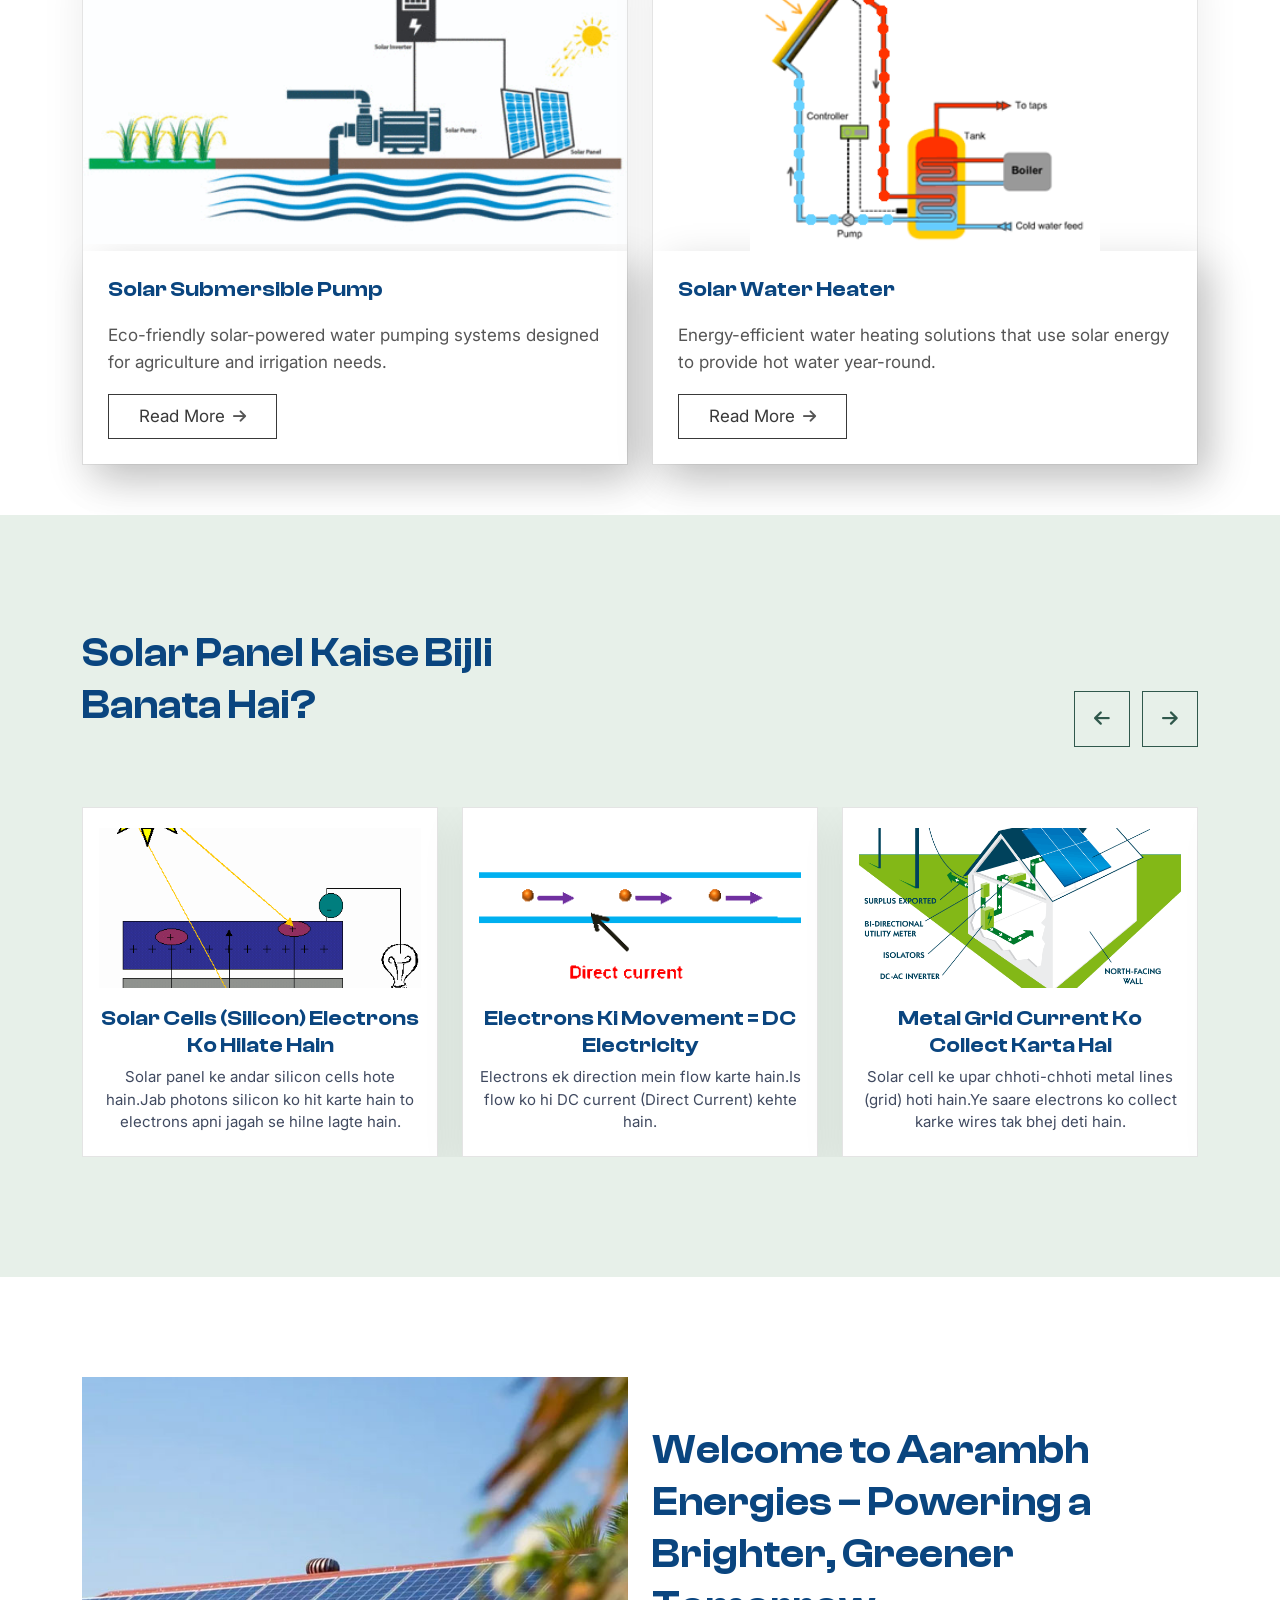
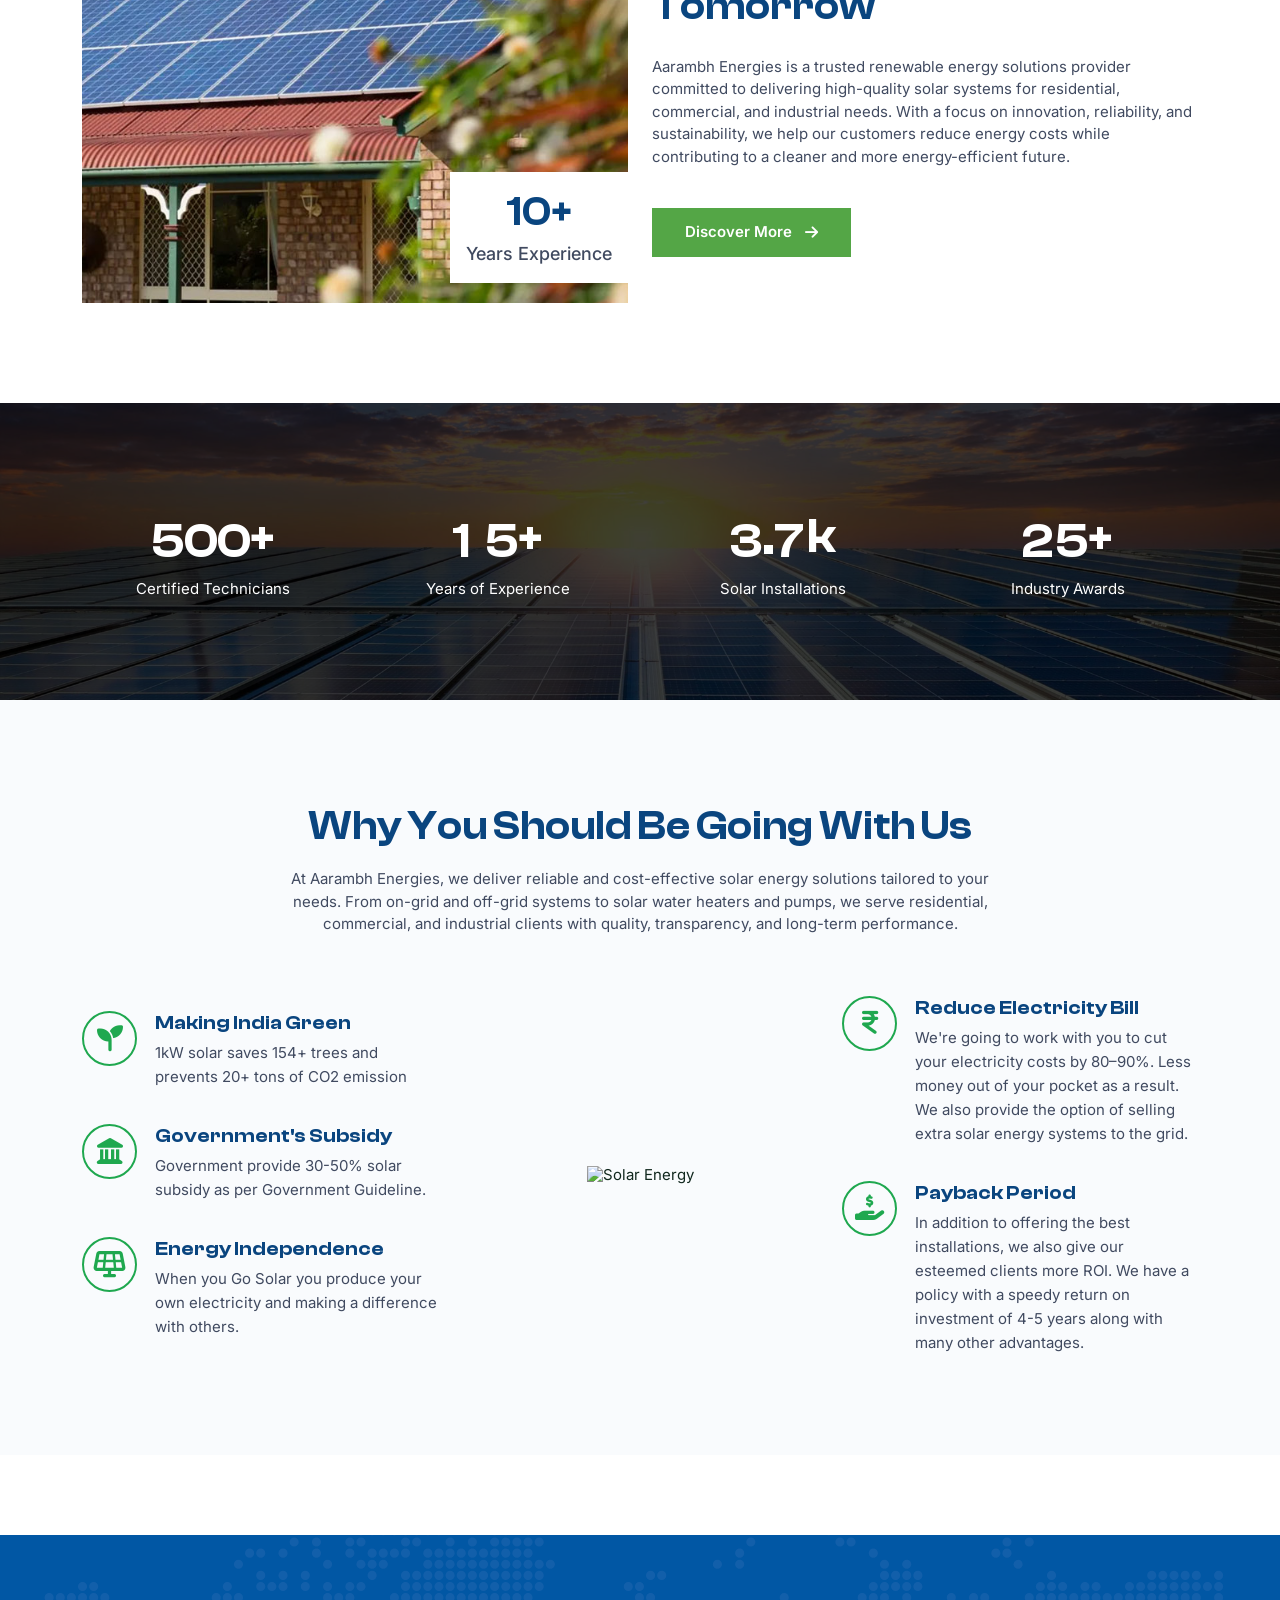
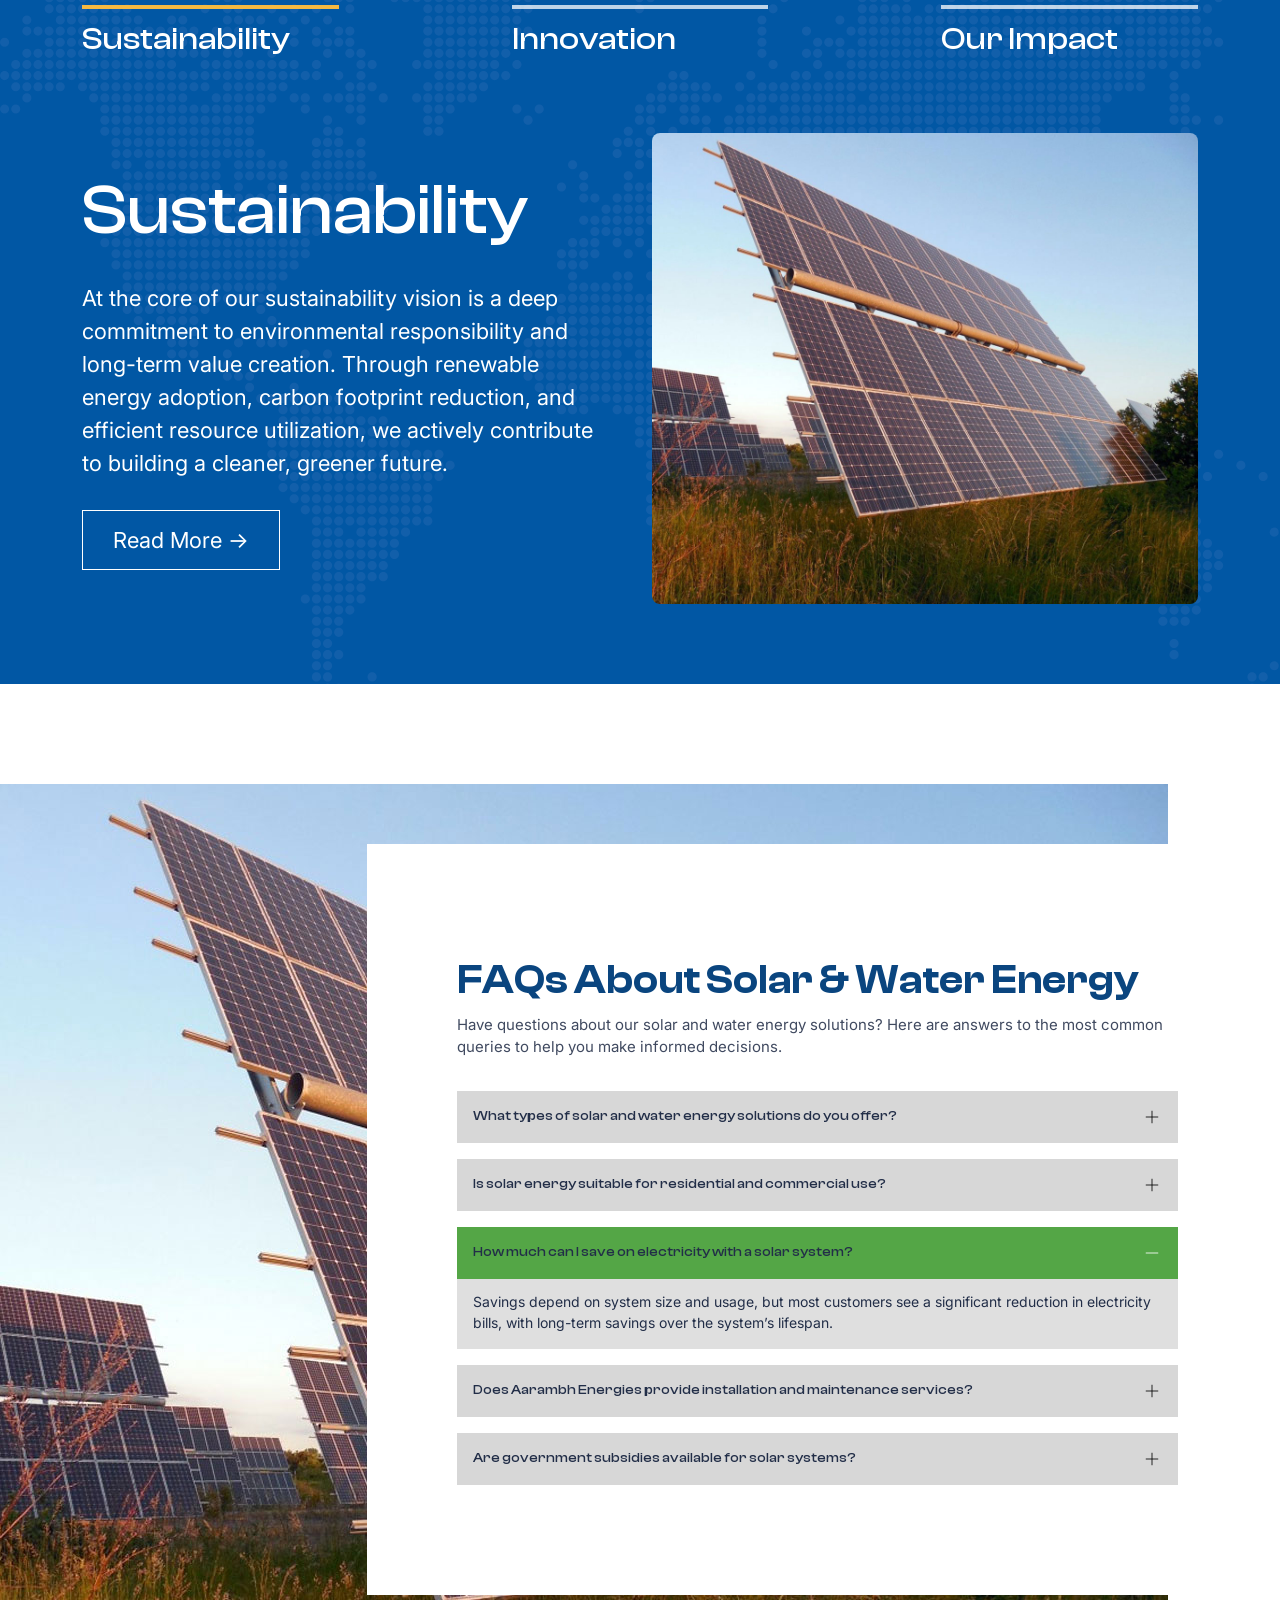
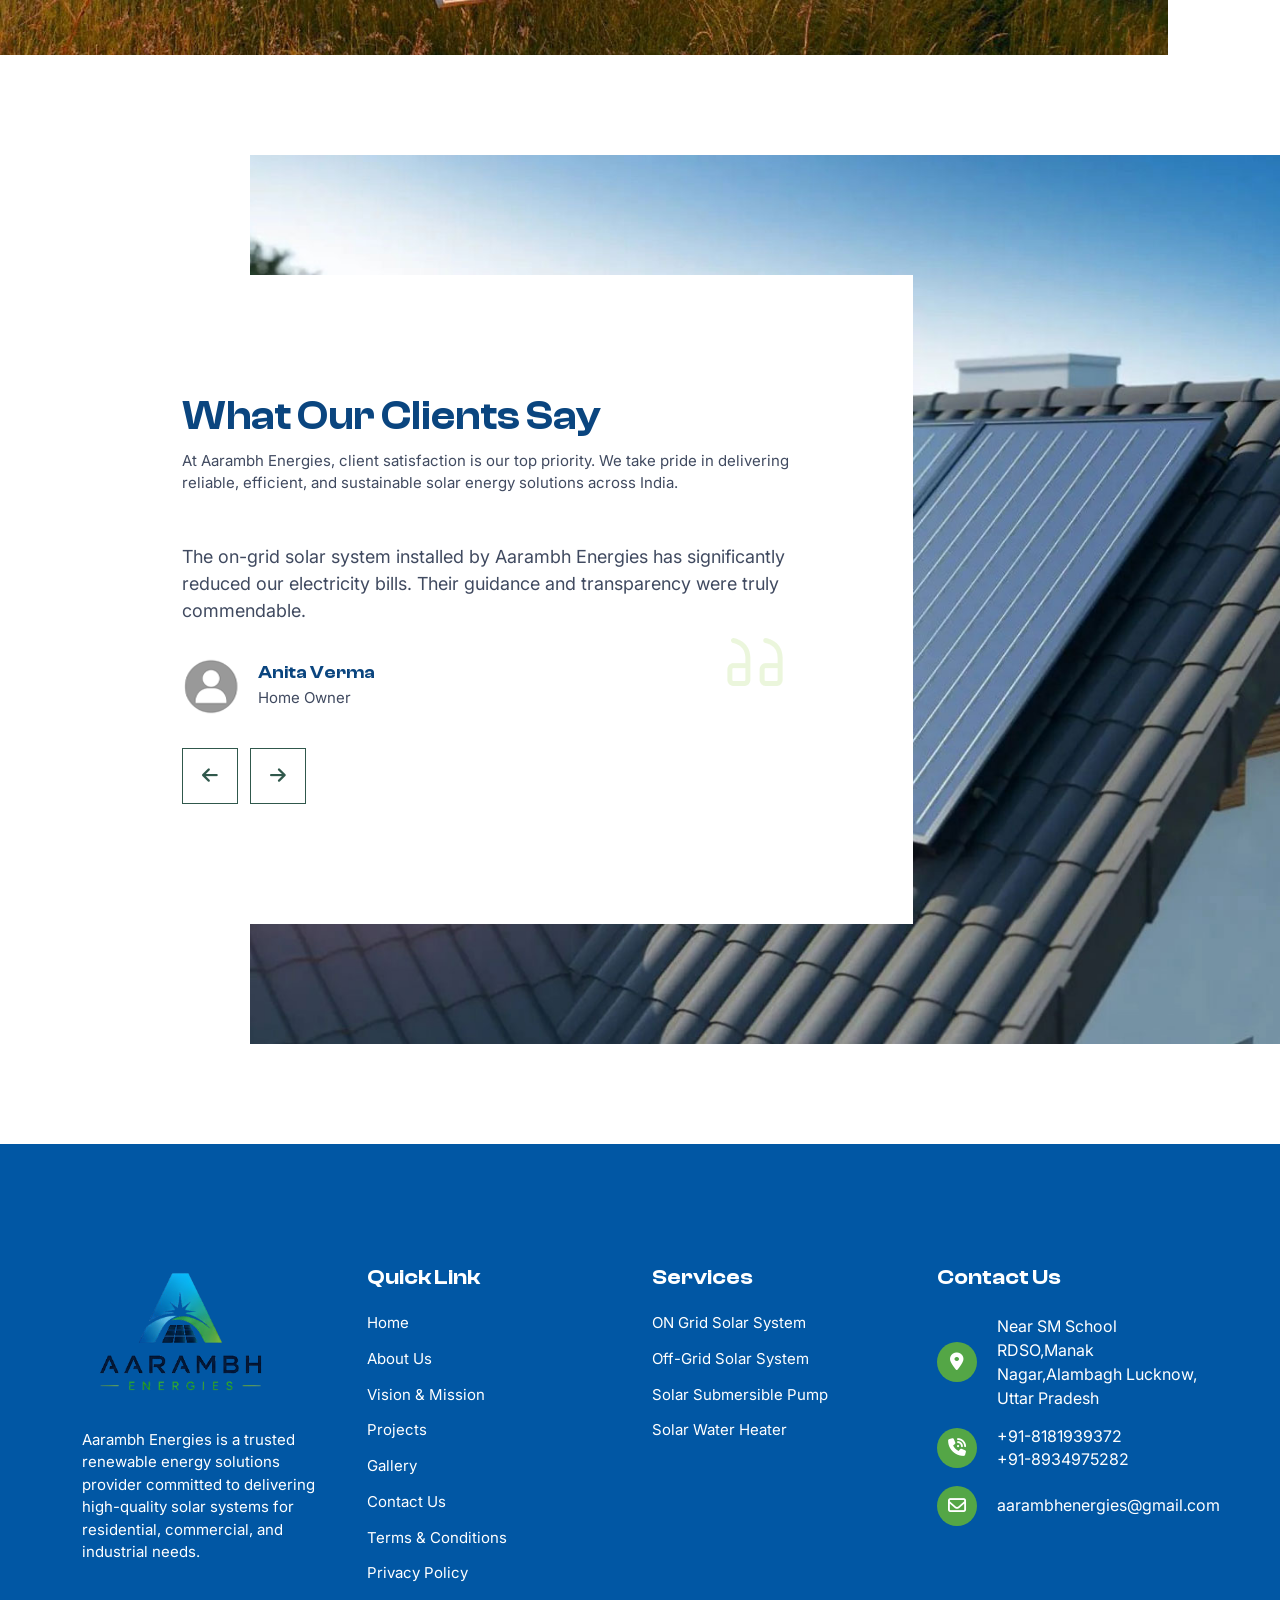
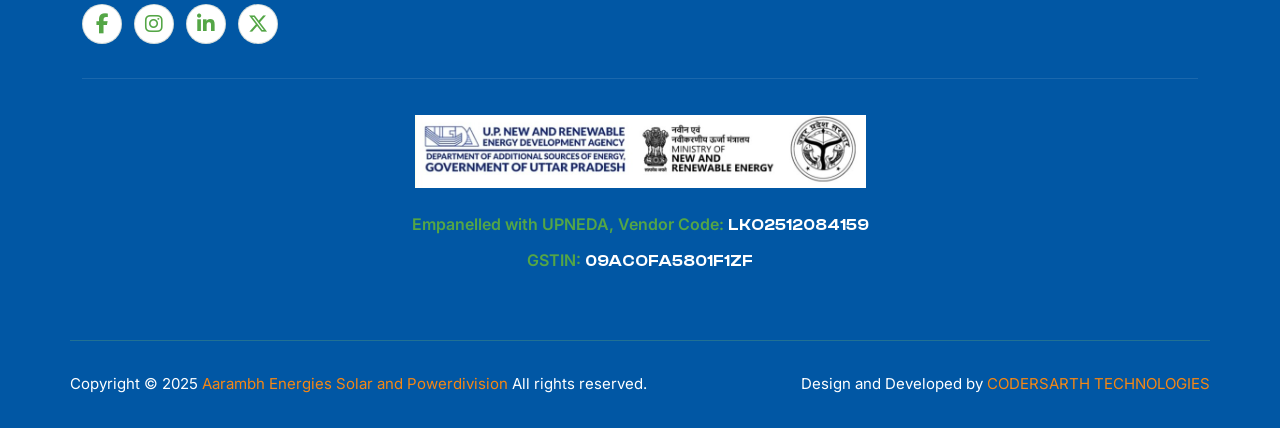
==== commit 19a8b337: "new slider" ====
--- a/index.html
+++ b/index.html
@@ -93,7 +93,7 @@
                     </div>
 
 
-                    <div class="swiper-slide" style="background-image: url(assets/images/slider/hero-1.jpg)">
+                    <div class="swiper-slide" style="background-image: url(assets/images/slider/hero-1.png)">
                         <div class="slide-content one">
                             <div class="container">
                                 <div class="row">
@@ -632,7 +632,7 @@
 
                         <li data-title="Solar Water Heater"
                             data-text="Solar water heaters use sunlight to heat water efficiently, reducing electricity consumption and providing hot water throughout the year."
-                            data-bg="assets/images/slider/hero-1.jpg">Solar Water Heater
+                            data-bg="assets/images/slider/hero-1.png">Solar Water Heater
                         </li>
 
                     </ul>
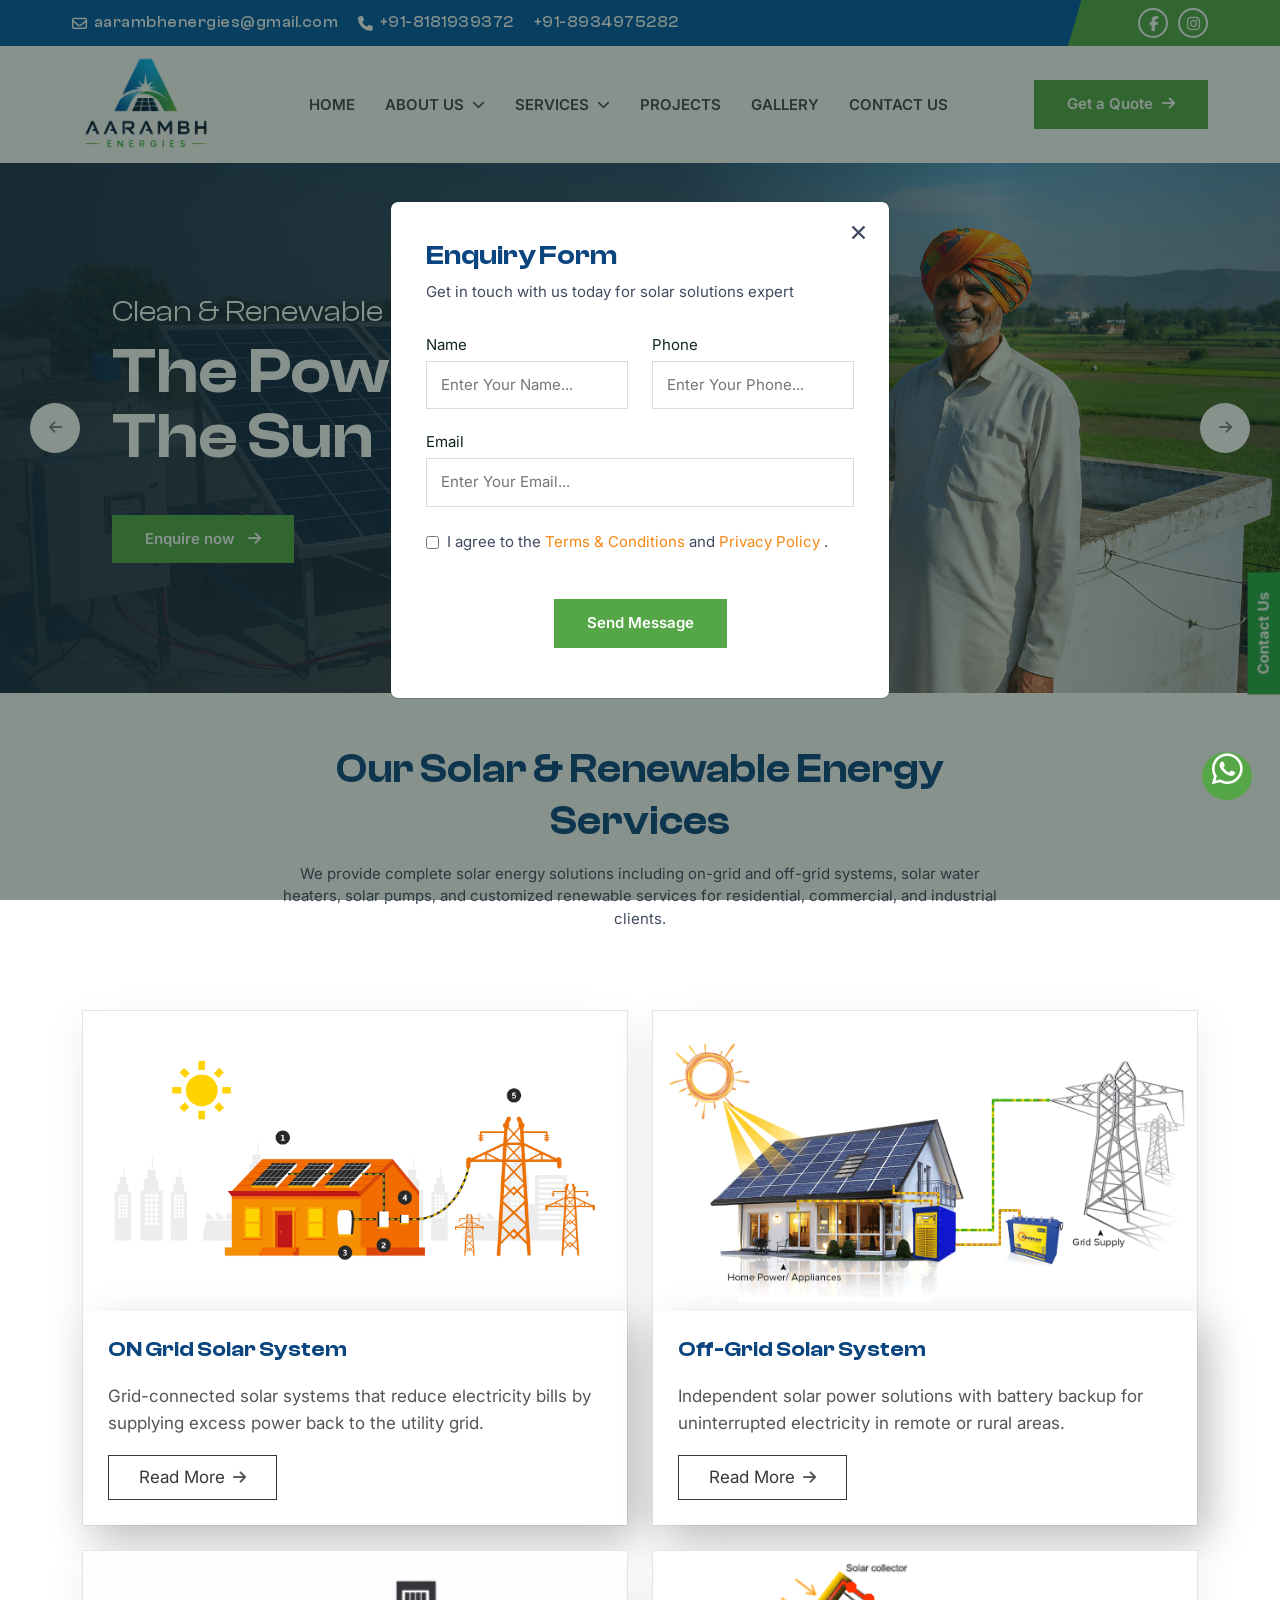
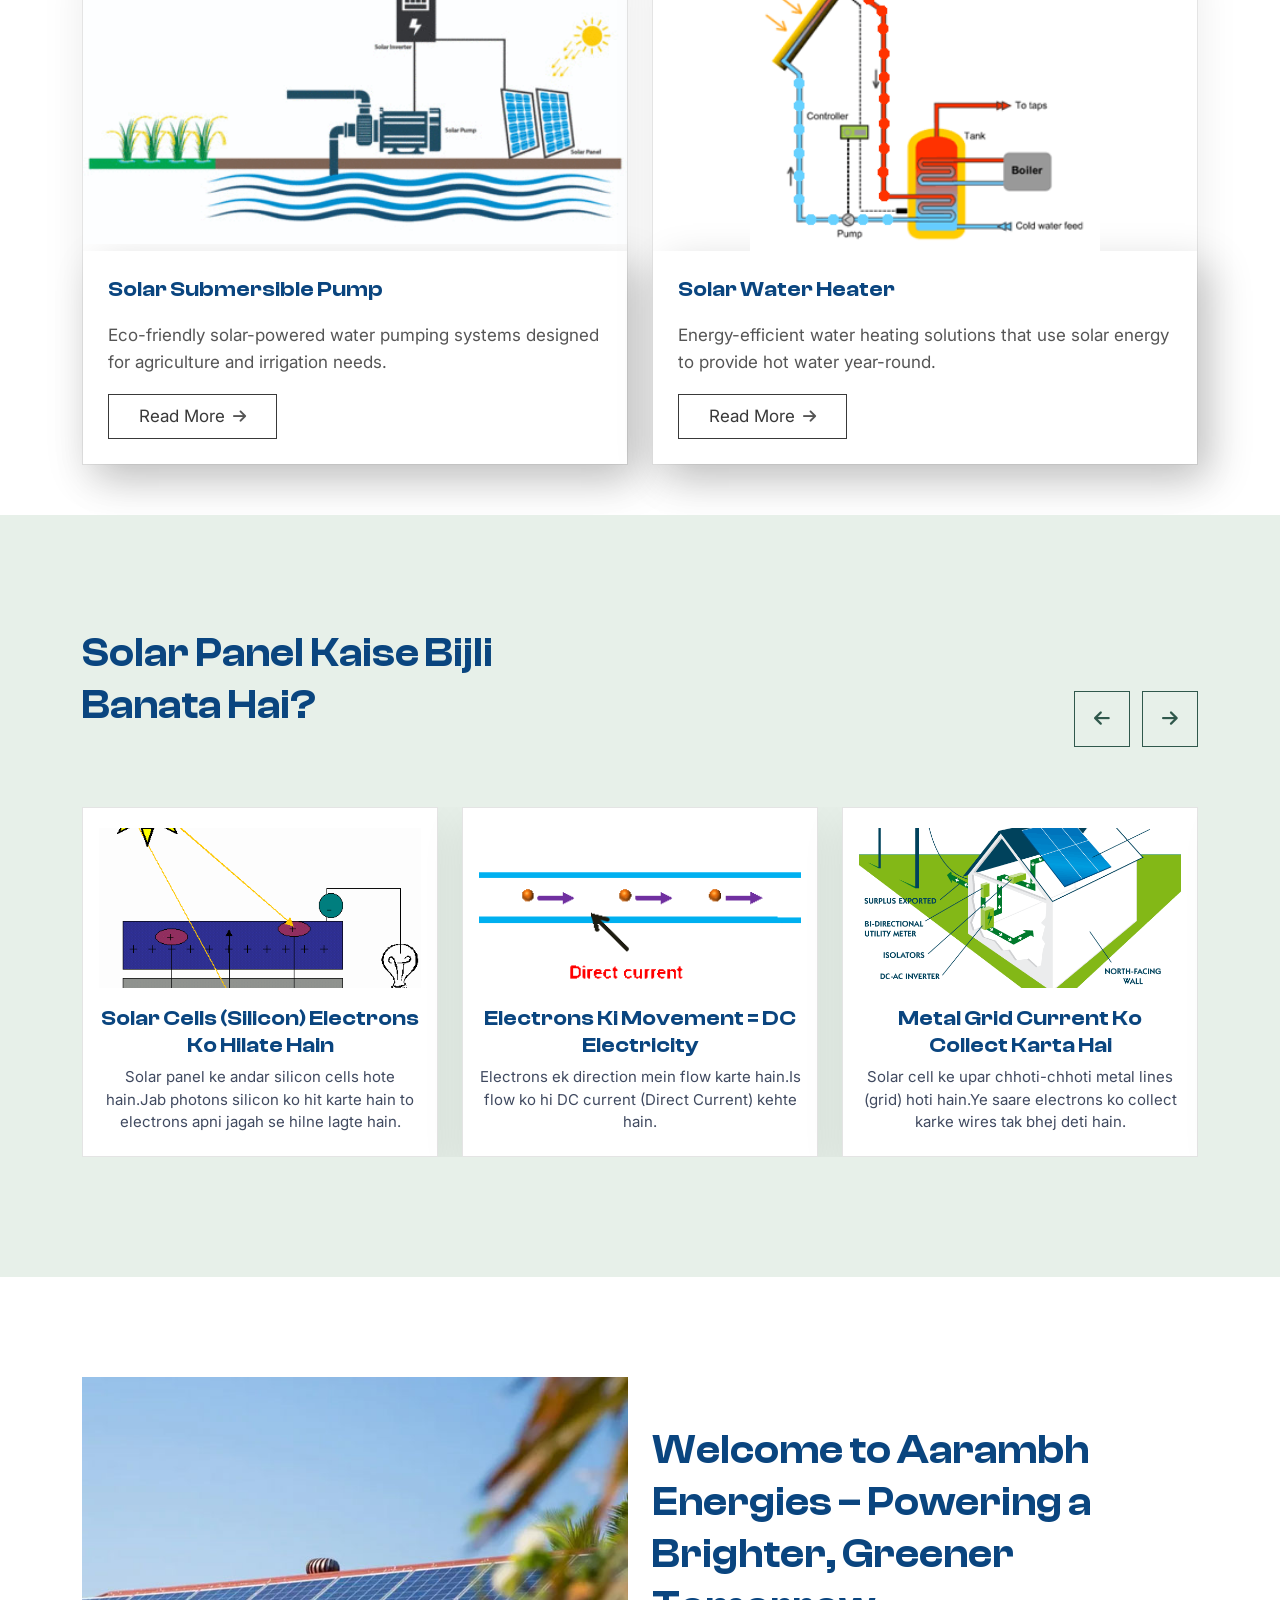
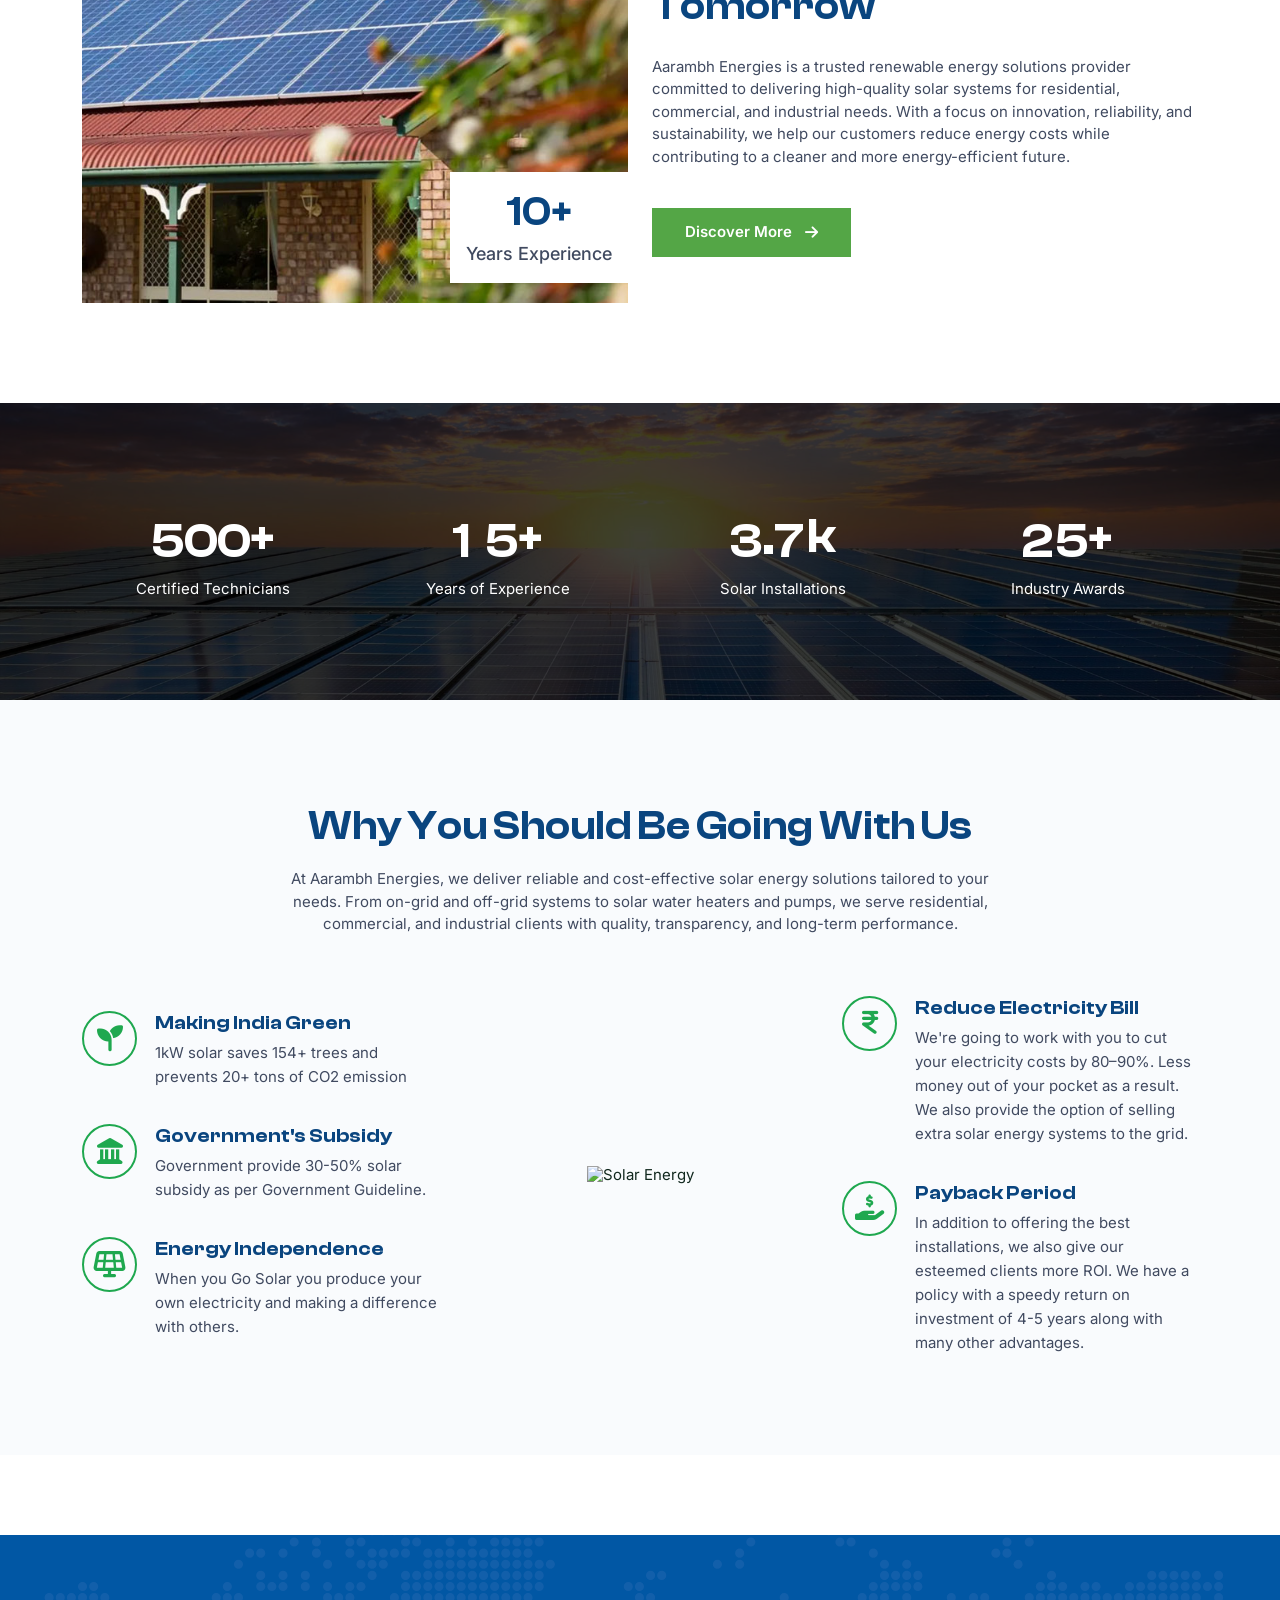
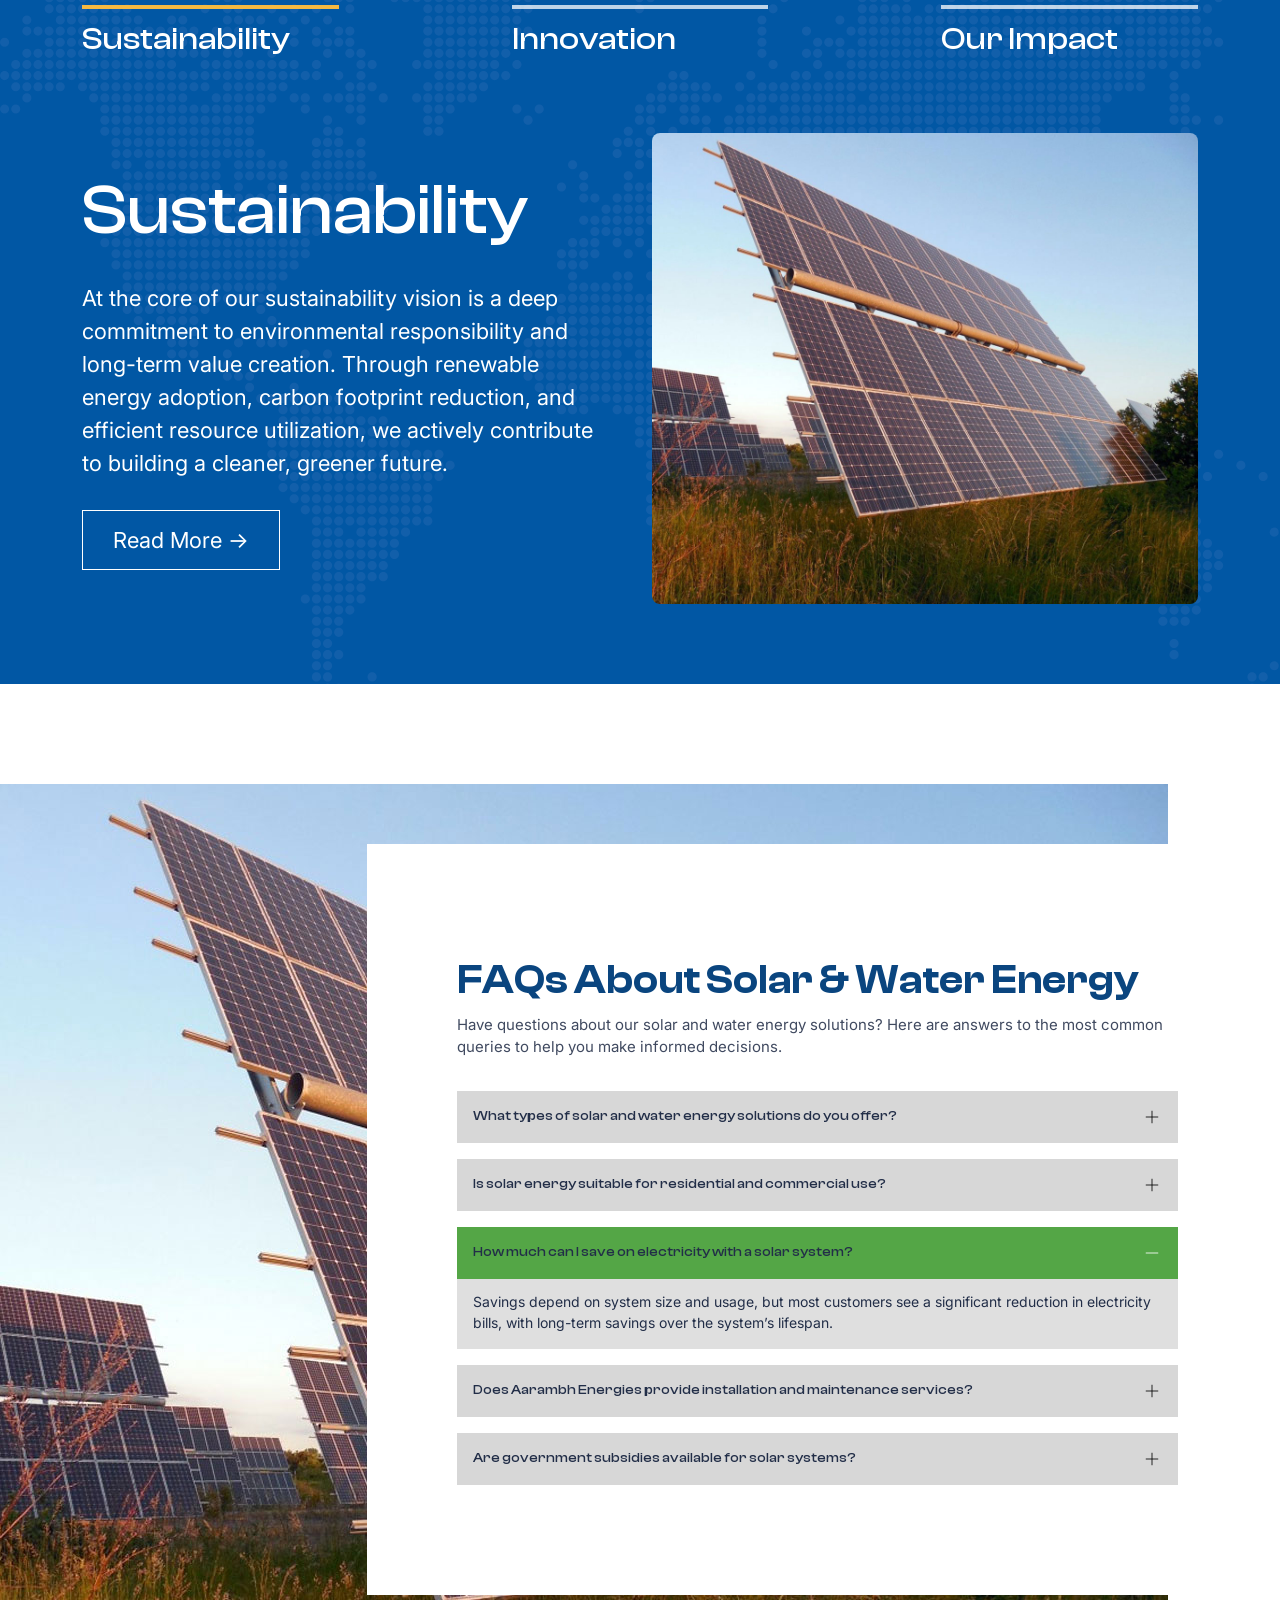
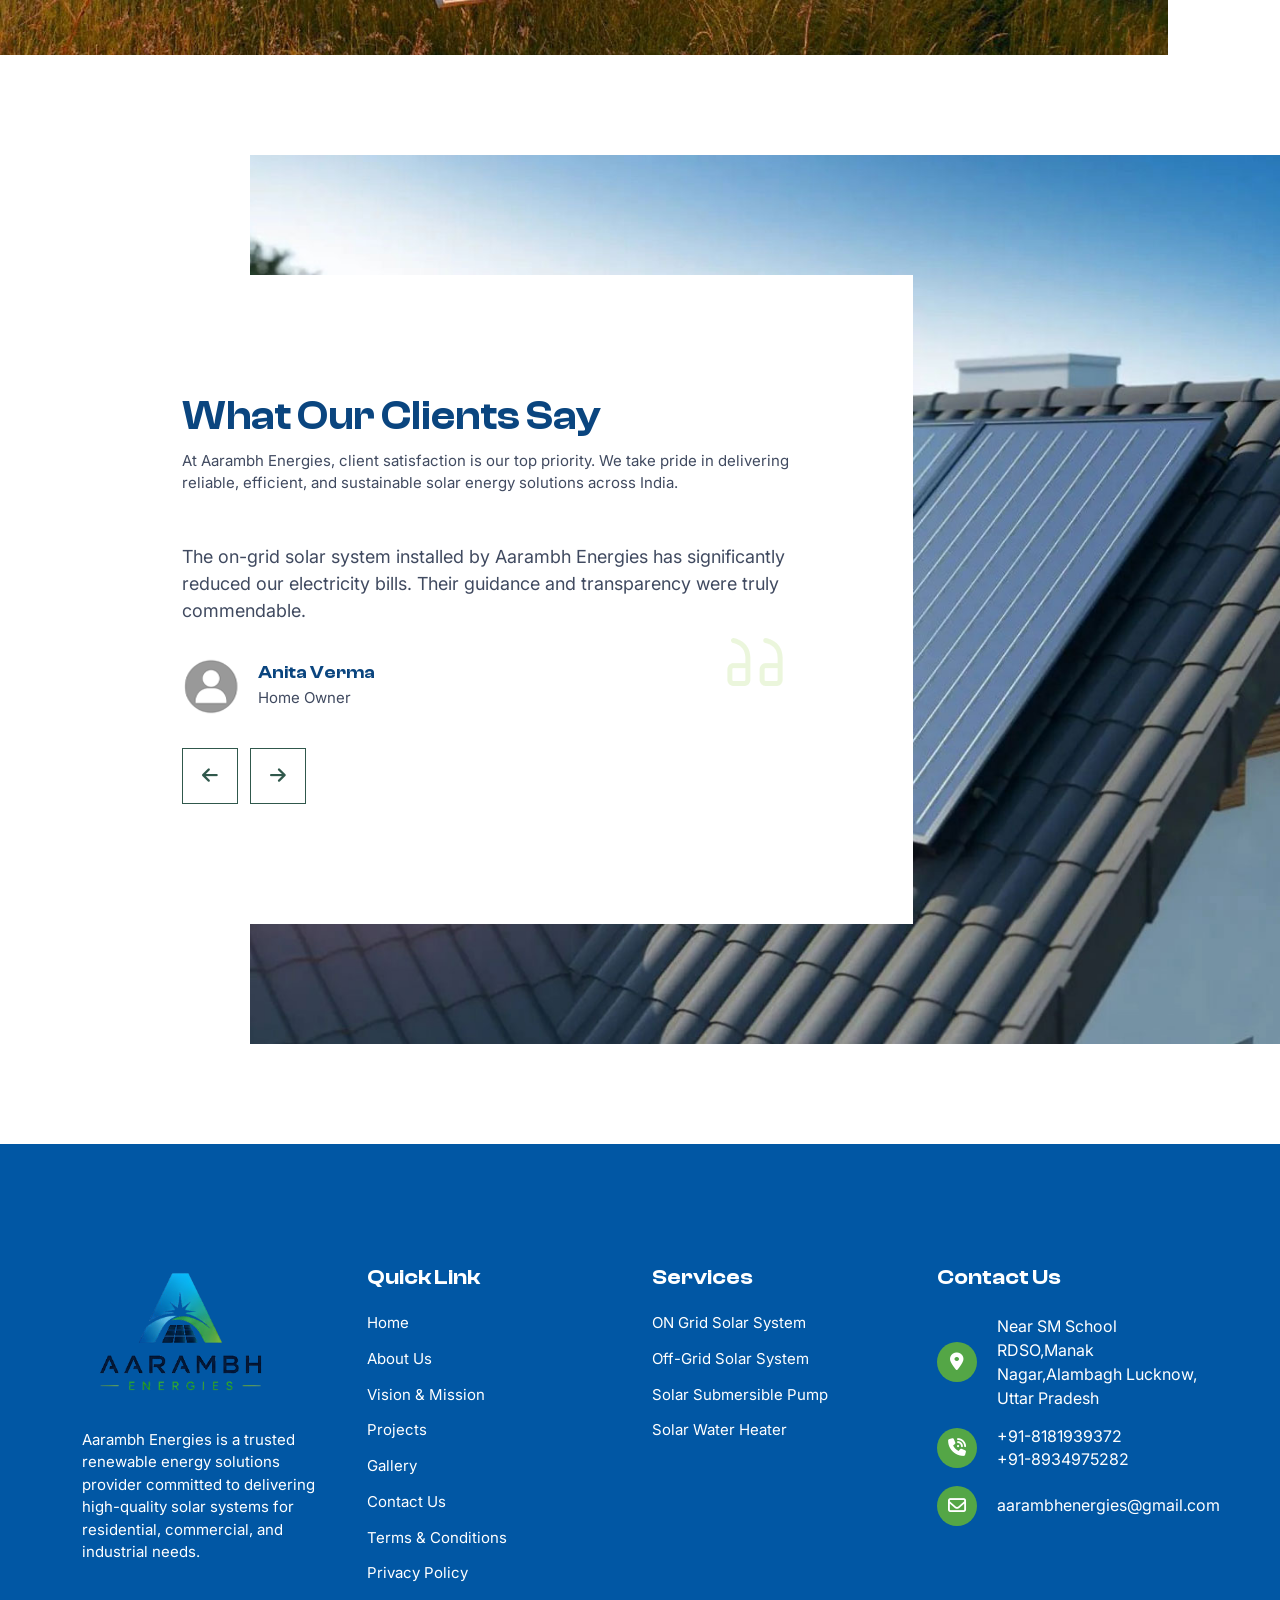
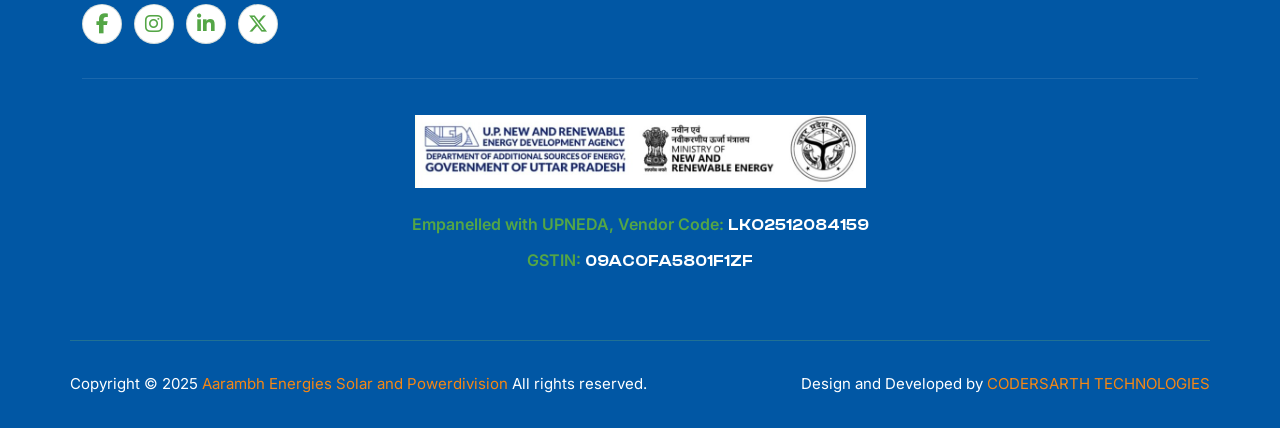
==== commit 7e84f6c4: "send message enquiry update logic system" ====
--- a/index.html
+++ b/index.html
@@ -9,7 +9,7 @@
     <title>Aarambh Energies</title>
 
     <link rel="shortcut icon"
-          href="assets/images/logo/logo.png"
+          href="assets/images/logo/Arambhlogo.png"
           type="image/x-icon">
 
 
@@ -64,8 +64,8 @@
 
 </head>
 <body>
-        
-      
+
+
     <div id="header"></div>
     <div class="left-sidebar-overlay"></div>
 
@@ -98,11 +98,13 @@
                             <div class="container">
                                 <div class="row">
                                     <div class="col-12 d-flex justify-content-between align-items-end gap-3 flex-wrap flex-sm-nowrap">
-                                        <h2 class="subheading-4 order-2 fw-normal order-md-1 fade_up_anim">Clean & Renewable Energy From
+                                        <h2 class="subheading-4 order-2 fw-normal order-md-1 fade_up_anim">
+                                            Clean & Renewable Energy From
                                         </h2>
                                     </div>
                                     <div class="col-12">
-                                        <h2 class="heading-4 fade_up_anim" data-delay=".3">The Power of<br />
+                                        <h2 class="heading-4 fade_up_anim" data-delay=".3">
+                                            The Power of<br />
                                             The Sun
                                         </h2>
 
@@ -126,15 +128,17 @@
                             <div class="container">
                                 <div class="row">
                                     <div class="col-12">
-                                        <h2 class="heading-4 order-2 order-md-1 fade_up_anim">Solar Energy
+                                        <h2 class="heading-4 order-2 order-md-1 fade_up_anim">
+                                            Solar Energy
                                         </h2>
                                     </div>
                                     <div class="col-12">
-                                        <h2 class="subheading-4 fade_up_anim fw-normal" data-delay=".3">Smart & Sustainable Solutions
+                                        <h2 class="subheading-4 fade_up_anim fw-normal" data-delay=".3">
+                                            Smart & Sustainable Solutions
                                         </h2>
                                         <br />
                                         <br />
-                                         <button class="primary-btn" onclick="$('#enquiryModal').modal('show')">Enquire now <i class="fa-solid fa-arrow-right"></i></button>
+                                        <button class="primary-btn" onclick="$('#enquiryModal').modal('show')">Enquire now <i class="fa-solid fa-arrow-right"></i></button>
                                     </div>
                                 </div>
                             </div>
@@ -146,16 +150,18 @@
                             <div class="container">
                                 <div class="row">
                                     <div class="col-12 d-flex align-items-center">
-                                        <h2 class="heading-4_3 fade_up_anim">Aarambh Energies Power<br />
+                                        <h2 class="heading-4_3 fade_up_anim">
+                                            Aarambh Energies Power<br />
                                             Systems
                                         </h2>
                                     </div>
                                     <div class="col-12">
-                                        <h2 class="subheading-4 fade_up_anim fw-normal" data-delay=".3">Smart & Sustainable Solutions
+                                        <h2 class="subheading-4 fade_up_anim fw-normal" data-delay=".3">
+                                            Smart & Sustainable Solutions
                                         </h2>
                                         <br />
                                         <br />
-                                         <button class="primary-btn" onclick="$('#enquiryModal').modal('show')">Enquire now <i class="fa-solid fa-arrow-right"></i></button>
+                                        <button class="primary-btn" onclick="$('#enquiryModal').modal('show')">Enquire now <i class="fa-solid fa-arrow-right"></i></button>
                                     </div>
                                 </div>
                             </div>
@@ -184,8 +190,8 @@
                         <h2 class="mb-2 mb-xl-3 fade_up_anim">Our Solar & Renewable Energy Services</h2>
                         <p class="fade_up_anim" data-delay=".3">
                             We provide complete solar energy solutions including on-grid and off-grid systems,
-                          solar water heaters, solar pumps, and customized renewable services for residential,
-                          commercial, and industrial clients.
+                            solar water heaters, solar pumps, and customized renewable services for residential,
+                            commercial, and industrial clients.
                         </p>
                     </div>
                 </div>
@@ -205,7 +211,7 @@
                             <h4>ON Grid Solar System</h4>
                             <p>
                                 Grid-connected solar systems that reduce electricity bills by supplying excess power
-                              back to the utility grid.
+                                back to the utility grid.
                             </p>
                             <a href="#" class="service-btn">Read More<i class="fa-solid fa-arrow-right"></i></a>
                         </div>
@@ -220,7 +226,7 @@
                             <h4>Off-Grid Solar System</h4>
                             <p>
                                 Independent solar power solutions with battery backup for uninterrupted electricity
-                              in remote or rural areas.
+                                in remote or rural areas.
                             </p>
                             <a href="#" class="service-btn">Read More<i class="fa-solid fa-arrow-right"></i></a>
                         </div>
@@ -345,7 +351,8 @@
                     </div>
                 </div>
                 <div class="col-lg-7 col-xl-6">
-                    <h2 class="mb-3 mb-xl-4 fade_up_anim">Welcome to Aarambh Energies – Powering a Brighter, Greener Tomorrow
+                    <h2 class="mb-3 mb-xl-4 fade_up_anim">
+                        Welcome to Aarambh Energies – Powering a Brighter, Greener Tomorrow
                     </h2>
                     <p class="mb-4 pb-xl-3 fade_up_anim" data-delay=".3">
                         Aarambh Energies is a trusted renewable energy solutions provider committed to delivering
@@ -353,7 +360,8 @@
                         focus on innovation, reliability, and sustainability, we help our customers reduce
                         energy costs while contributing to a cleaner and more energy-efficient future.
                     </p>
-                    <a href="About-us.aspx" class="primary-btn">Discover More <i class="fa-solid fa-arrow-right"></i>
+                    <a href="About-us.html" class="primary-btn">
+                        Discover More <i class="fa-solid fa-arrow-right"></i>
                     </a>
                 </div>
             </div>
@@ -429,7 +437,7 @@
                                 <h5>Making India Green</h5>
                                 <p>
                                     1kW solar saves 154+ trees and prevents
-                                     20+ tons of CO2 emission
+                                    20+ tons of CO2 emission
                                 </p>
                             </div>
                         </div>
@@ -442,7 +450,7 @@
                                 <h5>Government's Subsidy</h5>
                                 <p>
                                     Government provide 30-50% solar subsidy
-                                     as per Government Guideline.
+                                    as per Government Guideline.
                                 </p>
                             </div>
                         </div>
@@ -455,7 +463,7 @@
                                 <h5>Energy Independence</h5>
                                 <p>
                                     When you Go Solar you produce your own electricity
-                                     and making a difference with others.
+                                    and making a difference with others.
                                 </p>
                             </div>
                         </div>
@@ -478,8 +486,8 @@
                                 <h5>Reduce Electricity Bill</h5>
                                 <p>
                                     We're going to work with you to cut your electricity costs by 80–90%.
-                                     Less money out of your pocket as a result. We also provide the option
-                                     of selling extra solar energy systems to the grid.
+                                    Less money out of your pocket as a result. We also provide the option
+                                    of selling extra solar energy systems to the grid.
                                 </p>
                             </div>
                         </div>
@@ -492,8 +500,8 @@
                                 <h5>Payback Period</h5>
                                 <p>
                                     In addition to offering the best installations, we also give our esteemed
-                                     clients more ROI. We have a policy with a speedy return on investment of
-                                     4-5 years along with many other advantages.
+                                    clients more ROI. We have a policy with a speedy return on investment of
+                                    4-5 years along with many other advantages.
                                 </p>
                             </div>
                         </div>
@@ -524,8 +532,10 @@
                     <div class="business-card">
                         <img src="assets/images/services/service-1.png" alt="Solar Power Plants">
                         <div class="business-overlay">
-                            <h3>Solar Power<br>
-                                Plants</h3>
+                            <h3>
+                                Solar Power<br>
+                                Plants
+                            </h3>
                             <a href="#" class="explore-btn">explore →</a>
                         </div>
                     </div>
@@ -535,8 +545,10 @@
                     <div class="business-card">
                         <img src="assets/images/services/service-2.png" alt="Rooftop Solar">
                         <div class="business-overlay">
-                            <h3>Rooftop Solar<br>
-                                Solutions</h3>
+                            <h3>
+                                Rooftop Solar<br>
+                                Solutions
+                            </h3>
                             <a href="#" class="explore-btn">explore →</a>
                         </div>
                     </div>
@@ -546,8 +558,10 @@
                     <div class="business-card">
                         <img src="assets/images/services/service-3.png" alt="Solar EPC">
                         <div class="business-overlay">
-                            <h3>Solar EPC<br>
-                                Services</h3>
+                            <h3>
+                                Solar EPC<br>
+                                Services
+                            </h3>
                             <a href="#" class="explore-btn">explore →</a>
                         </div>
                     </div>
@@ -557,8 +571,10 @@
                     <div class="business-card">
                         <img src="assets/images/services/service-4.png" alt="Solar Water Pump">
                         <div class="business-overlay">
-                            <h3>Solar Water<br>
-                                Pumps</h3>
+                            <h3>
+                                Solar Water<br>
+                                Pumps
+                            </h3>
                             <a href="#" class="explore-btn">explore →</a>
                         </div>
                     </div>
@@ -568,8 +584,10 @@
                     <div class="business-card">
                         <img src="assets/images/services/service-1.png" alt="Solar Street Lights">
                         <div class="business-overlay">
-                            <h3>Solar Street<br>
-                                Lights</h3>
+                            <h3>
+                                Solar Street<br>
+                                Lights
+                            </h3>
                             <a href="#" class="explore-btn">explore →</a>
                         </div>
                     </div>
@@ -579,8 +597,10 @@
                     <div class="business-card">
                         <img src="assets/images/services/service-2.png" alt="O&M Services">
                         <div class="business-overlay">
-                            <h3>Operation &<br>
-                                Maintenance</h3>
+                            <h3>
+                                Operation &<br>
+                                Maintenance
+                            </h3>
                             <a href="#" class="explore-btn">explore →</a>
                         </div>
                     </div>
@@ -617,22 +637,26 @@
                         <li class="active"
                             data-title="On Grid Solar System"
                             data-text="On-grid solar systems are connected to the electricity grid, helping you significantly reduce power bills by exporting excess solar energy."
-                            data-bg="assets/images/slider/hero-1.png">On Grid Solar System
+                            data-bg="assets/images/slider/hero-1.png">
+                            On Grid Solar System
                         </li>
 
                         <li data-title="Off Grid Solar System"
                             data-text="Off-grid solar systems operate independently with battery backup, providing uninterrupted power supply for remote and rural locations."
-                            data-bg="assets/images/slider/hero-2.jpg">Off Grid Solar System
+                            data-bg="assets/images/slider/hero-2.jpg">
+                            Off Grid Solar System
                         </li>
 
                         <li data-title="Solar Pump"
                             data-text="Solar submersible pumps are eco-friendly water pumping solutions ideal for agriculture, irrigation, and rural water supply needs."
-                            data-bg="assets/images/slider/hero-3.jpg">Solar Pump
+                            data-bg="assets/images/slider/hero-3.jpg">
+                            Solar Pump
                         </li>
 
                         <li data-title="Solar Water Heater"
                             data-text="Solar water heaters use sunlight to heat water efficiently, reducing electricity consumption and providing hot water throughout the year."
-                            data-bg="assets/images/slider/hero-1.png">Solar Water Heater
+                            data-bg="assets/images/slider/hero-1.png">
+                            Solar Water Heater
                         </li>
 
                     </ul>
@@ -671,21 +695,24 @@
         <div class="container">
             <div class="impact-tabs">
                 <span class="impact-tab active"
-                    data-title="Sustainability"
-                    data-text="At the core of our sustainability vision is a deep commitment to environmental responsibility and long-term value creation. Through renewable energy adoption, carbon footprint reduction, and efficient resource utilization, we actively contribute to building a cleaner, greener future."
-                    data-img="assets/images/services/on-grid.jpg">Sustainability
+                      data-title="Sustainability"
+                      data-text="At the core of our sustainability vision is a deep commitment to environmental responsibility and long-term value creation. Through renewable energy adoption, carbon footprint reduction, and efficient resource utilization, we actively contribute to building a cleaner, greener future."
+                      data-img="assets/images/services/on-grid.jpg">
+                    Sustainability
                 </span>
 
                 <span class="impact-tab"
-                    data-title="Innovation"
-                    data-text="Innovation drives everything we do. By investing in cutting-edge technologies, smart energy systems, and advanced engineering solutions, we continuously improve efficiency, reliability, and scalability. Our focus on research and development enables us to deliver future-ready."
-                    data-img="assets/images/services/Green-Hydrogen.jpg">Innovation
+                      data-title="Innovation"
+                      data-text="Innovation drives everything we do. By investing in cutting-edge technologies, smart energy systems, and advanced engineering solutions, we continuously improve efficiency, reliability, and scalability. Our focus on research and development enables us to deliver future-ready."
+                      data-img="assets/images/services/Green-Hydrogen.jpg">
+                    Innovation
                 </span>
 
                 <span class="impact-tab"
-                    data-title="Our Impact"
-                    data-text="Our impact extends beyond energy generation. We create employment opportunities, strengthen local economies, and support skill development through large-scale renewable projects. By partnering with communities and stakeholders, we help build a self-reliant India."
-                    data-img="assets/images/services/solar-pump2.jpg">Our Impact
+                      data-title="Our Impact"
+                      data-text="Our impact extends beyond energy generation. We create employment opportunities, strengthen local economies, and support skill development through large-scale renewable projects. By partnering with communities and stakeholders, we help build a self-reliant India."
+                      data-img="assets/images/services/solar-pump2.jpg">
+                    Our Impact
                 </span>
             </div>
 
@@ -695,9 +722,9 @@
                         <h2 id="impactTitle">Sustainability</h2>
                         <p id="impactText">
                             At the core of our sustainability vision is a deep commitment to environmental responsibility
-                             and long-term value creation. Through renewable energy adoption, carbon footprint reduction,
-                             and efficient resource utilization, we actively contribute to building a cleaner, greener
-                             future. 
+                            and long-term value creation. Through renewable energy adoption, carbon footprint reduction,
+                            and efficient resource utilization, we actively contribute to building a cleaner, greener
+                            future.
                         </p>
 
                         <a href="#" class="impact-btn">Read More →</a>
@@ -740,10 +767,11 @@
                             <h2 class="mb-3 fade_up_anim">ON Grid Solar System</h2>
                             <p class="mb-4 pb-lg-5 fade_up_anim" data-delay=".3">
                                 An On-Grid Solar System is a solar power setup that is directly connected to the public electricity grid.
-                                 It allows users to generate electricity from solar panels during the day and use grid power when solar
-                                 generation is insufficient, ensuring a continuous and reliable power supply.
+                                It allows users to generate electricity from solar panels during the day and use grid power when solar
+                                generation is insufficient, ensuring a continuous and reliable power supply.
                             </p>
-                            <a href="#" class="read-more-three">Read More <i class="fa-solid fa-arrow-right"></i>
+                            <a href="#" class="read-more-three">
+                                Read More <i class="fa-solid fa-arrow-right"></i>
                             </a>
                         </div>
                     </div>
@@ -761,10 +789,11 @@
                             <h2 class="mb-3 fade_up_anim">Off-Grid Solar Power System</h2>
                             <p class="mb-4 pb-lg-5 fade_up_anim" data-delay=".3">
                                 An Off-Grid Solar Power System operates independently of the public electricity grid, making it an ideal
-                                 solution for remote areas and locations with unreliable or no grid access. This system generates electricity
-                                 using solar panels and stores excess energy in batteries for use during nighttime or cloudy conditions.
+                                solution for remote areas and locations with unreliable or no grid access. This system generates electricity
+                                using solar panels and stores excess energy in batteries for use during nighttime or cloudy conditions.
                             </p>
-                            <a href="#" class="read-more-three">Read More <i class="fa-solid fa-arrow-right"></i>
+                            <a href="#" class="read-more-three">
+                                Read More <i class="fa-solid fa-arrow-right"></i>
                             </a>
                         </div>
                     </div>
@@ -781,10 +810,11 @@
                             <h2 class="mb-3 fade_up_anim">Solar Submersible Pump</h2>
                             <p class="mb-4 pb-lg-5 fade_up_anim" data-delay=".3">
                                 A Solar Submersible Pump is an energy-efficient water pumping solution powered by solar energy, designed
-                                 especially for agricultural, residential, and rural water supply applications. The pump operates using
-                                 electricity generated from solar panels, eliminating dependence on grid.
+                                especially for agricultural, residential, and rural water supply applications. The pump operates using
+                                electricity generated from solar panels, eliminating dependence on grid.
                             </p>
-                            <a href="#" class="read-more-three">Read More <i class="fa-solid fa-arrow-right"></i>
+                            <a href="#" class="read-more-three">
+                                Read More <i class="fa-solid fa-arrow-right"></i>
                             </a>
                         </div>
                     </div>
@@ -801,10 +831,11 @@
                             <h2 class="mb-3 fade_up_anim">Solar Water Heater</h2>
                             <p class="mb-4 pb-lg-5 fade_up_anim" data-delay=".3">
                                 A Solar Water Heater is an eco-friendly system that uses sunlight to heat water for domestic, commercial,
-                                 and industrial use. It captures solar energy through collectors and transfers the heat to water stored
-                                 in an insulated tank, providing hot water without relying on electricity or fossil fuels.
+                                and industrial use. It captures solar energy through collectors and transfers the heat to water stored
+                                in an insulated tank, providing hot water without relying on electricity or fossil fuels.
                             </p>
-                            <a href="#" class="read-more-three">Read More <i class="fa-solid fa-arrow-right"></i>
+                            <a href="#" class="read-more-three">
+                                Read More <i class="fa-solid fa-arrow-right"></i>
                             </a>
                         </div>
                     </div>
@@ -828,17 +859,17 @@
                                 <div class="accordion-item">
                                     <h2 class="accordion-header">
                                         <button class="accordion-button collapsed"
-                                            type="button"
-                                            data-bs-toggle="collapse"
-                                            data-bs-target="#collapseOne"
-                                            aria-expanded="false"
-                                            aria-controls="collapseOne">
+                                                type="button"
+                                                data-bs-toggle="collapse"
+                                                data-bs-target="#collapseOne"
+                                                aria-expanded="false"
+                                                aria-controls="collapseOne">
                                             What types of solar and water energy solutions do you offer?
                                         </button>
                                     </h2>
                                     <div id="collapseOne"
-                                        class="accordion-collapse collapse"
-                                        data-bs-parent="#accordionExample">
+                                         class="accordion-collapse collapse"
+                                         data-bs-parent="#accordionExample">
                                         <div class="accordion-body">
                                             <p>
                                                 We offer on-grid and off-grid solar systems, solar water heaters,
@@ -852,17 +883,17 @@
                                 <div class="accordion-item">
                                     <h2 class="accordion-header">
                                         <button class="accordion-button collapsed"
-                                            type="button"
-                                            data-bs-toggle="collapse"
-                                            data-bs-target="#collapseTwo"
-                                            aria-expanded="false"
-                                            aria-controls="collapseTwo">
+                                                type="button"
+                                                data-bs-toggle="collapse"
+                                                data-bs-target="#collapseTwo"
+                                                aria-expanded="false"
+                                                aria-controls="collapseTwo">
                                             Is solar energy suitable for residential and commercial use?
                                         </button>
                                     </h2>
                                     <div id="collapseTwo"
-                                        class="accordion-collapse collapse"
-                                        data-bs-parent="#accordionExample">
+                                         class="accordion-collapse collapse"
+                                         data-bs-parent="#accordionExample">
                                         <div class="accordion-body">
                                             <p>
                                                 Yes, solar energy systems are suitable for homes, offices, factories,
@@ -876,17 +907,17 @@
                                 <div class="accordion-item">
                                     <h2 class="accordion-header">
                                         <button class="accordion-button"
-                                            type="button"
-                                            data-bs-toggle="collapse"
-                                            data-bs-target="#collapseThree"
-                                            aria-expanded="true"
-                                            aria-controls="collapseThree">
+                                                type="button"
+                                                data-bs-toggle="collapse"
+                                                data-bs-target="#collapseThree"
+                                                aria-expanded="true"
+                                                aria-controls="collapseThree">
                                             How much can I save on electricity with a solar system?
                                         </button>
                                     </h2>
                                     <div id="collapseThree"
-                                        class="accordion-collapse collapse show"
-                                        data-bs-parent="#accordionExample">
+                                         class="accordion-collapse collapse show"
+                                         data-bs-parent="#accordionExample">
                                         <div class="accordion-body">
                                             <p>
                                                 Savings depend on system size and usage, but most customers see a
@@ -900,17 +931,17 @@
                                 <div class="accordion-item">
                                     <h2 class="accordion-header">
                                         <button class="accordion-button collapsed"
-                                            type="button"
-                                            data-bs-toggle="collapse"
-                                            data-bs-target="#collapseFour"
-                                            aria-expanded="false"
-                                            aria-controls="collapseFour">
+                                                type="button"
+                                                data-bs-toggle="collapse"
+                                                data-bs-target="#collapseFour"
+                                                aria-expanded="false"
+                                                aria-controls="collapseFour">
                                             Does Aarambh Energies provide installation and maintenance services?
                                         </button>
                                     </h2>
                                     <div id="collapseFour"
-                                        class="accordion-collapse collapse"
-                                        data-bs-parent="#accordionExample">
+                                         class="accordion-collapse collapse"
+                                         data-bs-parent="#accordionExample">
                                         <div class="accordion-body">
                                             <p>
                                                 Yes, Aarambh Energies offers complete services including site assessment,
@@ -924,17 +955,17 @@
                                 <div class="accordion-item">
                                     <h2 class="accordion-header">
                                         <button class="accordion-button collapsed"
-                                            type="button"
-                                            data-bs-toggle="collapse"
-                                            data-bs-target="#collapseFive"
-                                            aria-expanded="false"
-                                            aria-controls="collapseFive">
+                                                type="button"
+                                                data-bs-toggle="collapse"
+                                                data-bs-target="#collapseFive"
+                                                aria-expanded="false"
+                                                aria-controls="collapseFive">
                                             Are government subsidies available for solar systems?
                                         </button>
                                     </h2>
                                     <div id="collapseFive"
-                                        class="accordion-collapse collapse"
-                                        data-bs-parent="#accordionExample">
+                                         class="accordion-collapse collapse"
+                                         data-bs-parent="#accordionExample">
                                         <div class="accordion-body">
                                             <p>
                                                 Yes, government subsidies and net-metering benefits may be available
@@ -1066,7 +1097,9 @@
             <div class="modal-content">
 
                 <div class="modal-body">
-                    <button onclick="$('#enquiryModal').modal('hide')" class="close">
+                    <button type="button"
+                            onclick="closeEnquiryModal()"
+                            class="close">
                         <span>&times;</span>
                     </button>
 
@@ -1079,42 +1112,67 @@
                         </div>
 
                         <form id="enquery-form">
+
                             <div class="row g-3 g-lg-4">
 
                                 <div class="col-md-6">
                                     <label>Name</label>
-                                    <input name="user_name" placeholder="Enter Your Name..." required>
+                                    <input name="user_name"
+                                           placeholder="Enter Your Name..."
+                                           required>
                                 </div>
 
                                 <div class="col-md-6">
                                     <label>Phone</label>
-                                    <input name="contact_number" type="number" placeholder="Enter Your Phone..." required>
+                                    <input name="contact_number"
+                                           type="tel"
+                                           maxlength="10"
+                                           placeholder="Enter Your Phone..."
+                                           required>
                                 </div>
 
                                 <div class="col-md-12">
                                     <label>Email</label>
-                                    <input name="user_email" type="email" placeholder="Enter Your Email..." required>
+                                    <input name="user_email"
+                                           type="email"
+                                           placeholder="Enter Your Email..."
+                                           required>
                                 </div>
 
-                                <!-- ✅ Accept Terms Checkbox -->
                                 <div class="col-md-12">
                                     <label class="d-flex align-items-start">
-                                        <input type="checkbox" required style="margin-top: 5px; margin-right: 8px; width: auto;">
-                                        <span>I agree to the 
-                                        <a href="Terms-and-Conditions.aspx" target="_blank">Terms & Conditions</a>
-                                            and 
-                                        <a href="Privacy-Policy.aspx" target="_blank">Privacy Policy</a>.
+
+                                        <input type="checkbox"
+                                               required
+                                               style="margin-top:5px;
+                      margin-right:8px;
+                      width:auto;">
+
+                                        <span>
+                                            I agree to the
+                                            <a href="Terms-and-Conditions.html" target="_blank">
+                                                Terms & Conditions
+                                            </a>
+                                            and
+                                            <a href="Privacy-Policy.html" target="_blank">
+                                                Privacy Policy
+                                            </a>.
                                         </span>
+
                                     </label>
                                 </div>
 
                                 <div class="col-12 d-flex justify-content-center pt-lg-3">
-                                    <button type="submit" class="primary-btn">
+
+                                    <button type="submit"
+                                            class="primary-btn">
                                         Send Message
                                     </button>
+
                                 </div>
 
                             </div>
+
                         </form>
 
                     </div>
@@ -1136,18 +1194,327 @@
 
     <script src="https://code.jquery.com/jquery-3.5.1.min.js"></script>
     <script src="https://maxcdn.bootstrapcdn.com/bootstrap/4.5.2/js/bootstrap.min.js"></script>
-
-
+    <script src="https://cdn.jsdelivr.net/npm/sweetalert2@11"></script>
 
 
     <script>
-        $(window).on('load', function () {
-            $('#enquiryModal').modal('show');
+
+        $(document).ready(function () {
+
+            // ============================================
+            // AUTO OPEN MODAL - 3 SECONDS
+            // ============================================
+
+            if (sessionStorage.getItem("enquiryModalClosed") !== "true") {
+
+                setTimeout(function () {
+                    $('#enquiryModal').modal('show');
+                }, 3000);
+
+            }
+
+            function closeEnquiryModal() {
+
+                sessionStorage.setItem("enquiryModalClosed", "true");
+
+                $('#enquiryModal').modal('hide');
+            }
+
+            // ============================================
+            // FORM SUBMIT
+            // ============================================
+
+            document.getElementById("enquery-form").addEventListener("submit", async function (e) {
+
+                e.preventDefault();
+
+                const form = this;
+
+                const submitButton = form.querySelector('button[type="submit"]');
+
+
+                // ============================================
+                // TERMS CHECK
+                // ============================================
+
+                const termsCheckbox = form.querySelector('input[type="checkbox"]');
+
+                if (!termsCheckbox || !termsCheckbox.checked) {
+
+                    Swal.fire({
+                        icon: 'warning',
+                        title: 'Terms Required',
+                        text: 'Please accept Terms & Conditions and Privacy Policy.',
+                        confirmButtonText: 'OK'
+                    });
+
+                    return;
+                }
+
+
+                // ============================================
+                // GET VALUES
+                // ============================================
+
+                const name = form.user_name.value.trim();
+
+                const phone = form.contact_number.value
+                    .trim()
+                    .replace(/[\s\-()]/g, "");
+
+                const email = form.user_email.value
+                    .trim()
+                    .toLowerCase();
+
+
+                // ============================================
+                // BASIC VALIDATION
+                // ============================================
+
+                if (!name || !phone || !email) {
+
+                    Swal.fire({
+                        icon: 'warning',
+                        title: 'Required Fields',
+                        text: 'Please fill all required fields.',
+                        confirmButtonText: 'OK'
+                    });
+
+                    return;
+                }
+
+
+                // ============================================
+                // PHONE VALIDATION
+                // ============================================
+
+                if (!/^[6-9]\d{9}$/.test(phone)) {
+
+                    Swal.fire({
+                        icon: 'warning',
+                        title: 'Invalid Phone Number',
+                        text: 'Please enter a valid 10 digit mobile number.',
+                        confirmButtonText: 'OK'
+                    });
+
+                    return;
+                }
+
+
+                // ============================================
+                // GET SESSION DATA
+                // ============================================
+
+                let submittedPhones =
+                    JSON.parse(
+                        sessionStorage.getItem("enquirySubmittedPhones") || "[]"
+                    );
+
+                let submittedEmails =
+                    JSON.parse(
+                        sessionStorage.getItem("enquirySubmittedEmails") || "[]"
+                    );
+
+
+                // ============================================
+                // DUPLICATE PHONE
+                // ============================================
+
+                if (submittedPhones.includes(phone)) {
+
+                    Swal.fire({
+                        icon: 'info',
+                        title: 'Already Submitted',
+                        text: 'An enquiry has already been submitted from this phone number in this session.',
+                        confirmButtonText: 'OK'
+                    });
+
+                    return;
+                }
+
+
+                // ============================================
+                // DUPLICATE EMAIL
+                // ============================================
+
+                if (submittedEmails.includes(email)) {
+
+                    Swal.fire({
+                        icon: 'info',
+                        title: 'Already Submitted',
+                        text: 'An enquiry has already been submitted from this email in this session.',
+                        confirmButtonText: 'OK'
+                    });
+
+                    return;
+                }
+
+
+                // ============================================
+                // PREVENT DOUBLE CLICK
+                // ============================================
+
+                if (sessionStorage.getItem("enquirySubmitting") === "true") {
+                    return;
+                }
+
+                sessionStorage.setItem("enquirySubmitting", "true");
+
+
+                // ============================================
+                // DISABLE BUTTON
+                // ============================================
+
+                submitButton.disabled = true;
+                submitButton.innerText = "Sending...";
+
+
+                // ============================================
+                // DATA
+                // ============================================
+
+                const data = {
+
+                    user_name: name,
+
+                    contact_number: phone,
+
+                    user_email: email,
+
+                    terms: "Accepted"
+
+                };
+
+
+                // ============================================
+                // SEND TO GOOGLE APPS SCRIPT
+                // ============================================
+
+                try {
+
+                    await fetch(
+                        "https://script.google.com/macros/s/AKfycbz8w9C5sjxoygWnsP_uiWsrqV-ziI68otBJqXbQmER03wWhzlAT7kSjtoFHAqc1lM2I/exec",
+                        {
+                            method: "POST",
+
+                            mode: "no-cors",
+
+                            headers: {
+                                "Content-Type":
+                                    "application/x-www-form-urlencoded"
+                            },
+
+                            body: new URLSearchParams(data)
+                        }
+                    );
+
+
+                    // ============================================
+                    // MARK MODAL AS CLOSED
+                    // ============================================
+
+                    sessionStorage.setItem(
+                        "enquiryModalClosed",
+                        "true"
+                    );
+
+
+                    // ============================================
+                    // SAVE PHONE & EMAIL
+                    // ============================================
+
+                    submittedPhones.push(phone);
+
+                    submittedEmails.push(email);
+
+
+                    sessionStorage.setItem(
+                        "enquirySubmittedPhones",
+                        JSON.stringify(submittedPhones)
+                    );
+
+                    sessionStorage.setItem(
+                        "enquirySubmittedEmails",
+                        JSON.stringify(submittedEmails)
+                    );
+
+
+                    // ============================================
+                    // SUCCESS SWEET ALERT
+                    // ============================================
+
+                    Swal.fire({
+                        icon: 'success',
+                        title: 'Thank You!',
+                        text: 'Your enquiry has been submitted successfully.',
+                        confirmButtonText: 'OK',
+                        allowOutsideClick: false
+                    }).then(function () {
+
+                        // Close modal after OK
+                        $('#enquiryModal').modal('hide');
+
+                    });
+
+
+                    // Reset form
+                    form.reset();
+
+
+                } catch (error) {
+
+                    console.error(
+                        "Enquiry Error:",
+                        error
+                    );
+
+
+                    // ============================================
+                    // ERROR SWEET ALERT
+                    // ============================================
+
+                    Swal.fire({
+                        icon: 'error',
+                        title: 'Oops!',
+                        text: 'Something went wrong. Please try again.',
+                        confirmButtonText: 'OK'
+                    });
+
+
+                } finally {
+
+                    sessionStorage.removeItem(
+                        "enquirySubmitting"
+                    );
+
+                    submitButton.disabled = false;
+
+                    submitButton.innerText =
+                        "Send Message";
+
+                }
+
+            });
+
         });
+
+
+        // ============================================
+        // MODAL CLOSE BUTTON
+        // ============================================
+
+        function closeEnquiryModal() {
+
+            sessionStorage.setItem(
+                "enquiryModalClosed",
+                "true"
+            );
+
+            $('#enquiryModal').modal('hide');
+        }
+
     </script>
-
-
-       <div id="footer"></div>
+    <div id="footer"></div>
 
 
     <!-- Existing JS -->
